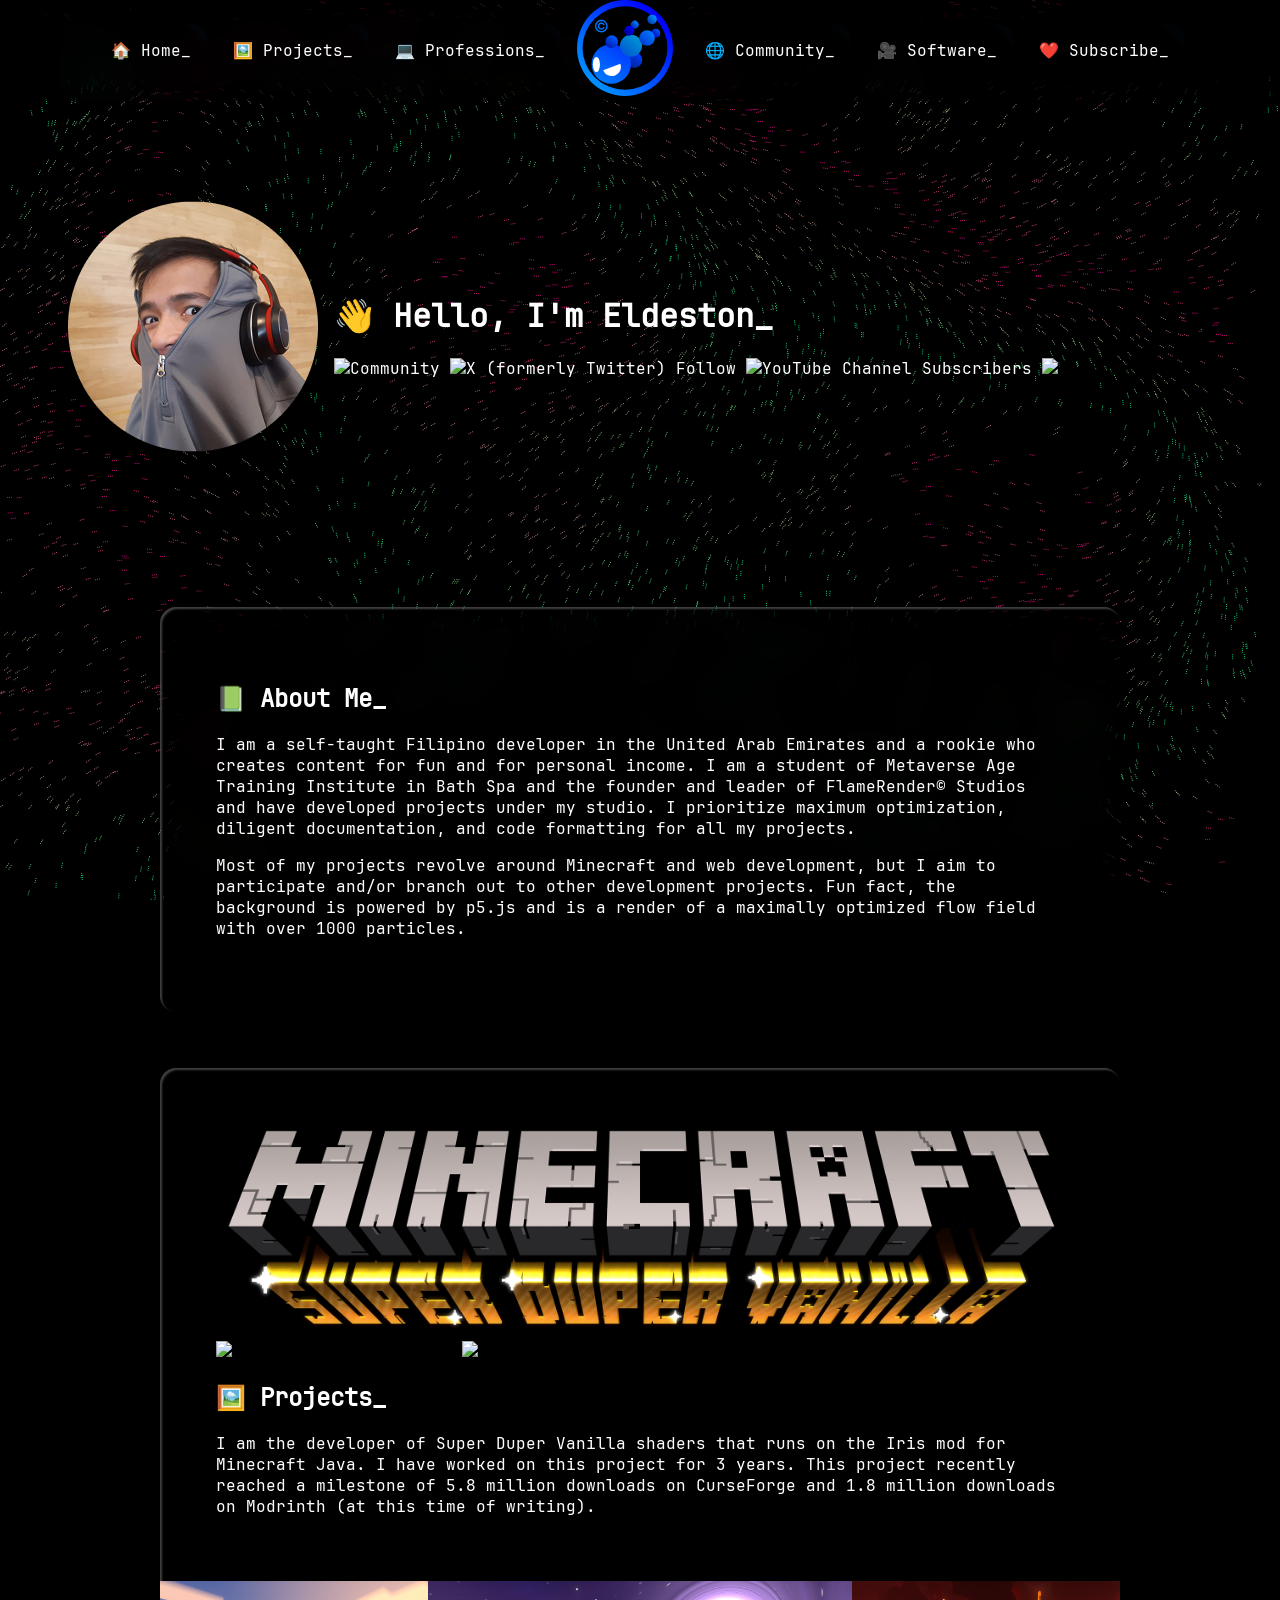
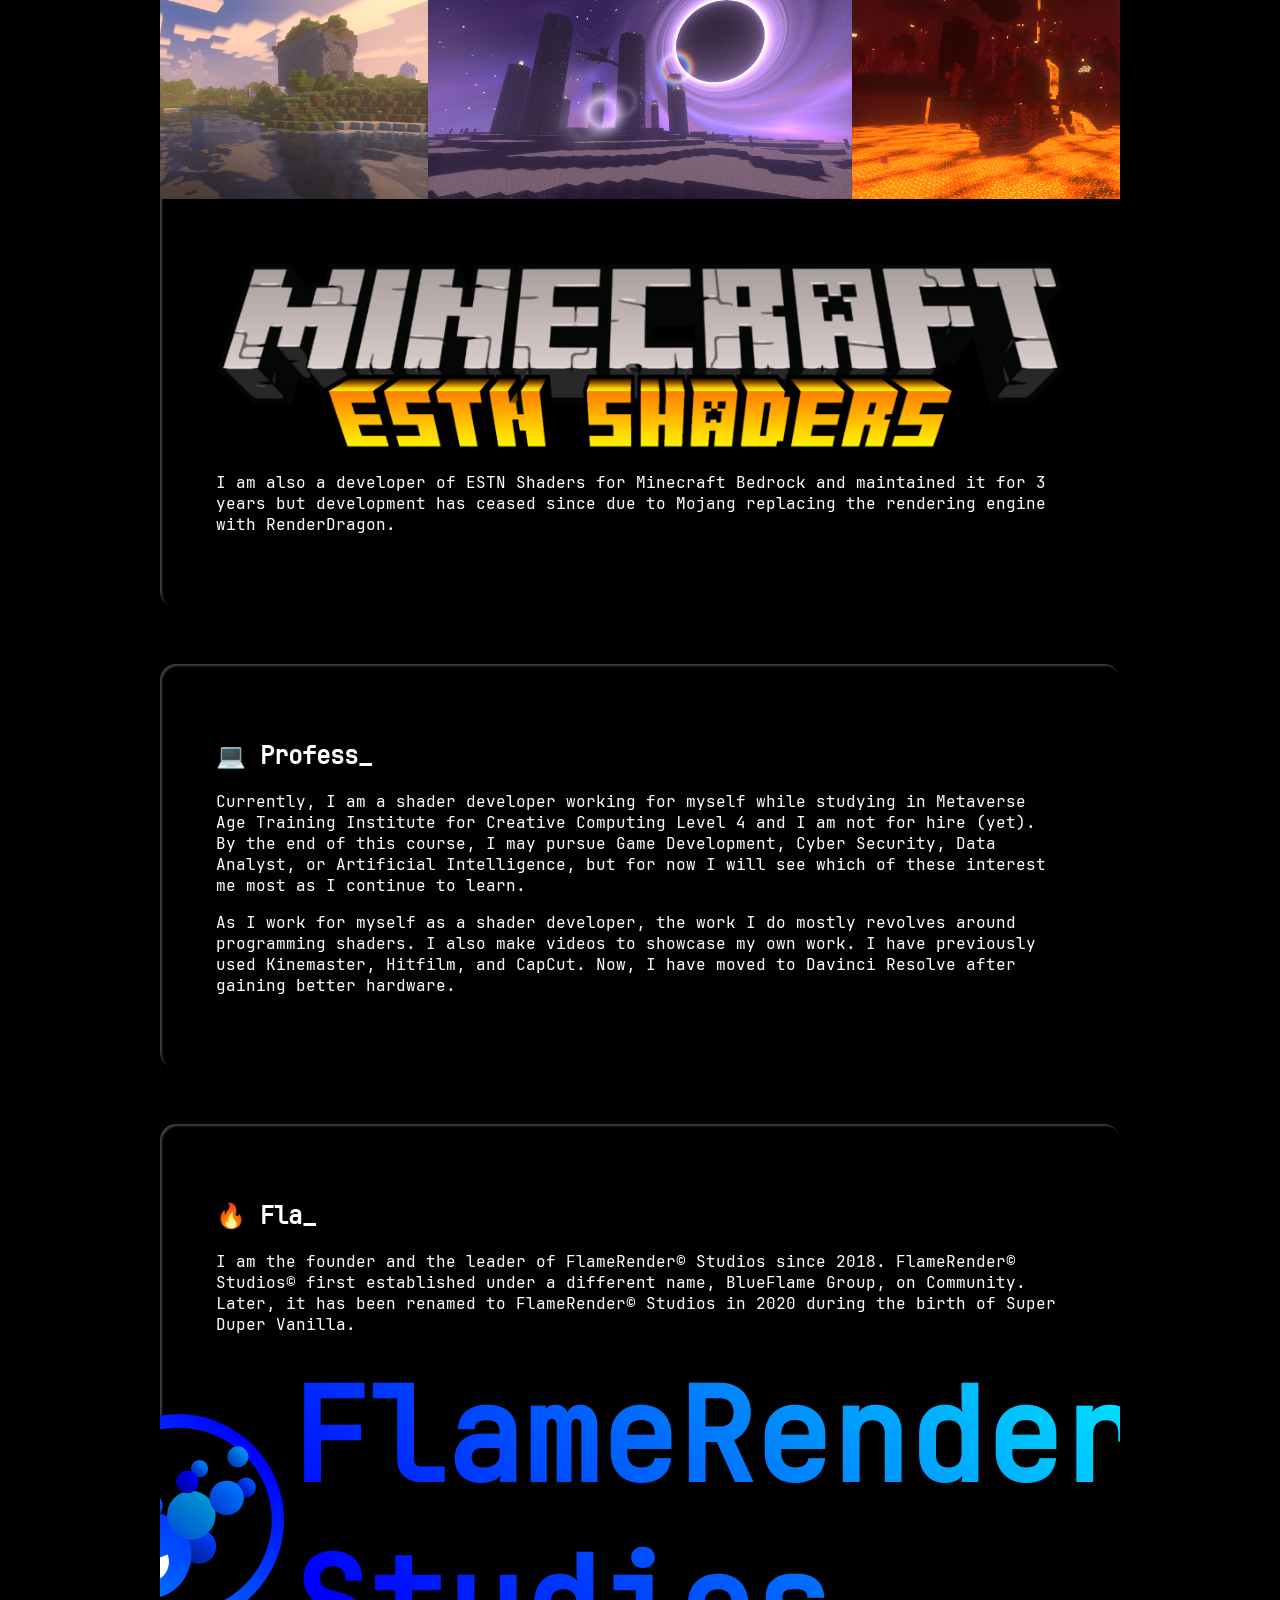
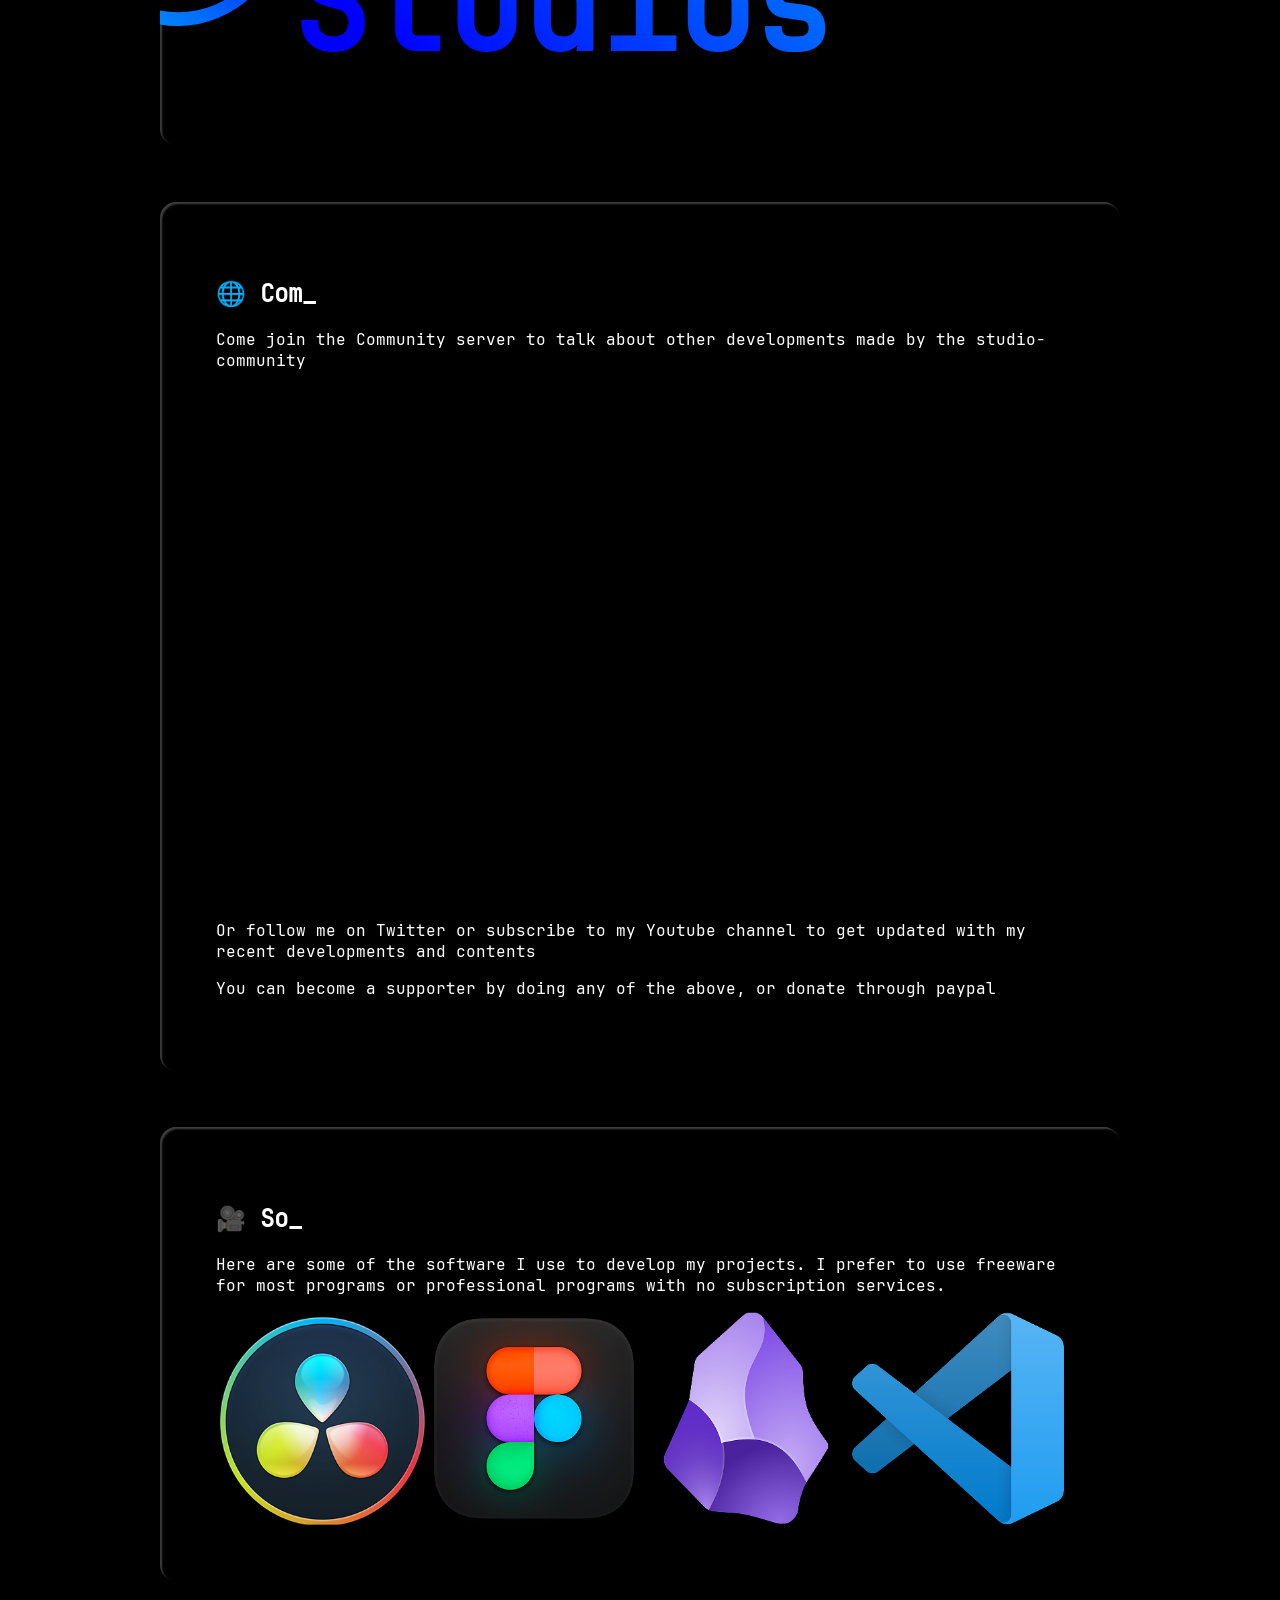
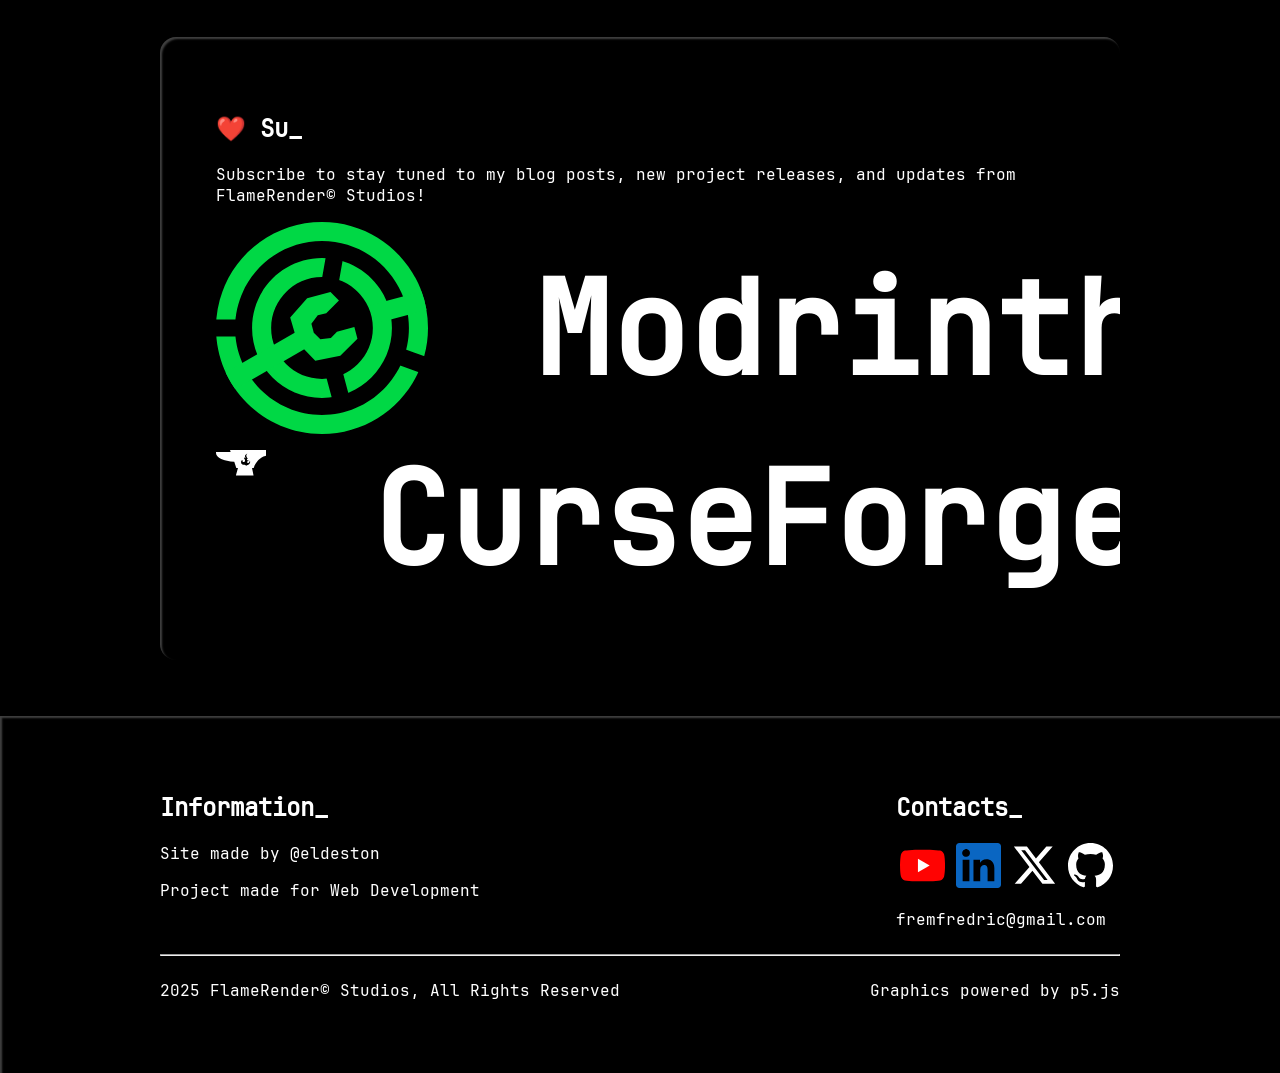
==== index.html @ 9e5cdc60 "Replaced some elements with proper semantic elements" ====
<!-- Beginning of document -->
<!-- Set document type -->
<!DOCTYPE html>

<html lang="en">
    <head>
        <meta charset="UTF-8">
        <meta name="viewport" content="width=device-width, initial-scale=1.0">

        <!-- Styles -->
        <link rel="stylesheet" href="assets/styles.css">
        <!-- Website tab icon -->
        <link rel="shortcut icon" href="assets/logo.svg" type="image/x-icon">

        <!-- Website tab name -->
        <title>Eldeston's Portfolio</title>
    </head>

    <body>
        <!-- iframe Background -->
        <iframe id="sketchP5" src="assets/javaScript/p5.js/sketch.html"></iframe>

        <!-- Navigation -->
        <nav class="glassEffect embossBottom">
            <div>
                <a class="gradientButton" href="/">🏠 Home<span class="cursorBlink">_</span></a>
                <a class="gradientButton" href="#projects">🖼️ Projects<span class="cursorBlink">_</span></a>
                <a class="gradientButton" href="#professions">💻 Professions<span class="cursorBlink">_</span></a>
            </div>

            <a href="#theStudio"><img class="logoMain" src="assets/logo.svg" alt="It's free real estate."></a>

            <div>
                <a class="gradientButton" href="#community">🌐 Community<span class="cursorBlink">_</span></a>
                <a class="gradientButton" href="#software">🎥 Software<span class="cursorBlink">_</span></a>
                <a class="gradientButton" href="#subscribe">❤️ Subscribe<span class="cursorBlink">_</span></a>
            </div>
        </nav>

        <!-- Main Header -->
        <header>
            <img id="me" src="assets/me.png" alt="It's free real estate.">
            <div>
                <h1 id="greetings"><span class="typing">👋 Hello, I'm Eldeston</span><span class="cursorBlink">_</span></h1>
                <a href="https://discord.gg/UE85W5ynCg"><img src="https://img.shields.io/discord/604061216779796492.svg?label=FlameRender%E2%84%A2%20Studios&amp;logo=discord&amp;logoColor=white&amp;logoWidth=16&amp;labelColor=7289DA&amp;style=for-the-badge" alt="Community"></a>
                <a href="https://twitter.com/eldeston"><img src="https://img.shields.io/twitter/follow/eldeston?style=for-the-badge&amp;logo=x&amp;color=%231DA1F2" alt="X (formerly Twitter) Follow"></a>
                <a href="https://www.youtube.com/channel/UCQCkkFh25ydxZwCqpBhJJlg"><img src="https://img.shields.io/youtube/channel/subscribers/UCQCkkFh25ydxZwCqpBhJJlg?color=FF0000&amp;logoWidth=16&amp;label=Eldeston&amp;logo=YouTube&amp;style=for-the-badge" alt="YouTube Channel Subscribers"></a>
                <img src="https://komarev.com/ghpvc/?username=Eldeston&amp;style=for-the-badge&amp;color=lightgrey" alt="Profile Viewcount">
            </div>
        </header>

        <!-- About Me -->
        <section class="glassEffect embossFull">
            <h1><span class="typing">📗 About Me</span><span class="cursorBlink">_</span></h1>
            <p>I am a self-taught Filipino developer in the United Arab Emirates and a rookie who creates content for fun and for personal income. I am a student of Metaverse Age Training Institute in Bath Spa and the founder and leader of FlameRender© Studios and have developed projects under my studio. I prioritize maximum optimization, diligent documentation, and code formatting for all my projects.</p>
            <p>Most of my projects revolve around Minecraft and web development, but I aim to participate and/or branch out to other development projects. Fun fact, the background is powered by p5.js and is a render of a maximally optimized flow field with over 1000 particles.</p>
        </section>

        <!-- Projects -->
        <section class="glassEffect embossFull" id="projects">
            <img src="assets/media/superDuperVanilla.png" alt="It's free real estate." width="100%">
            <img src="https://img.shields.io/curseforge/dt/534748?style=for-the-badge&logo=curseforge&logoColor=%23FFFFFF&label=CurseForge%20Downloads&color=%23FF9101" alt="It's free real estate.">
            <img src="https://img.shields.io/modrinth/dt/LMIZZNxZ?style=for-the-badge&logo=modrinth&logoColor=%23FFFFFF&label=Modrinth%20Downloads&color=%2300FF00" alt="It's free real estate.">

            <h1><span class="typing">🖼️ Projects</span><span class="cursorBlink">_</span></h1>

            <p>I am the developer of Super Duper Vanilla shaders that runs on the Iris mod for Minecraft Java. I have worked on this project for 3 years. This project recently reached a milestone of 5.8 million downloads on CurseForge and 1.8 million downloads on Modrinth (at this time of writing).</p>
            
            <div id="imgContainer">
                <img src="assets/media/images/nostalgia.png" alt="It's free real estate.">
                <img src="assets/media/images/theGrandFinale.png" alt="It's free real estate.">
                <img src="assets/media/images/warmth.png" alt="It's free real estate.">
                <img src="assets/media/images/nostalgia.png" alt="It's free real estate.">
                <img src="assets/media/images/theGrandFinale.png" alt="It's free real estate.">
                <img src="assets/media/images/warmth.png" alt="It's free real estate.">
                <img src="assets/media/images/nostalgia.png" alt="It's free real estate.">
                <img src="assets/media/images/theGrandFinale.png" alt="It's free real estate.">
                <img src="assets/media/images/warmth.png" alt="It's free real estate.">
            </div>

            <img src="assets/media/estn.png" alt="It's free real estate." width="100%">

            <p>I am also a developer of ESTN Shaders for Minecraft Bedrock and maintained it for 3 years but development has ceased since due to Mojang replacing the rendering engine with RenderDragon.</p>
        </section>

        <!-- Professions -->
        <section class="glassEffect embossFull" id="professions">
            <h1><span class="typing">💻 Professions</span><span class="cursorBlink">_</span></h1>
            <p>Currently, I am a shader developer working for myself while studying in Metaverse Age Training Institute for Creative Computing Level 4 and I am not for hire (yet). By the end of this course, I may pursue Game Development, Cyber Security, Data Analyst, or Artificial Intelligence, but for now I will see which of these interest me most as I continue to learn.</p>
            <p>As I work for myself as a shader developer, the work I do mostly revolves around programming shaders. I also make videos to showcase my own work. I have previously used Kinemaster, Hitfilm, and CapCut. Now, I have moved to Davinci Resolve after gaining better hardware.</p>
        </section>

        <!-- The Studio -->
        <section class="glassEffect embossFull" id="theStudio">
            <h1><span class="typing">🔥 FlameRender© Studios</span><span class="cursorBlink">_</span></h1>
            <p>I am the founder and the leader of FlameRender© Studios since 2018. FlameRender© Studios© first established under a different name, BlueFlame Group, on Community. Later, it has been renamed to FlameRender© Studios in 2020 during the birth of Super Duper Vanilla.</p>
        
            <div id="theStudioContent">
                <img src="assets/logo.svg" alt="It's free real estate.">
                <h1 class="largeText">FlameRender© Studios</h1>
            </div>
        </section>

        <!-- Community -->
        <section class="glassEffect embossFull" id="community">
            <h1><span class="typing">🌐 Community</span><span class="cursorBlink">_</span></h1>
            <p>Come join the Community server to talk about other developments made by the studio-community</p>

            <iframe src="https://discord.com/widget?id=604061216779796492&theme=dark" width="50%" height="512" allowtransparency="true" frameborder="0" sandbox="allow-popups allow-popups-to-escape-sandbox allow-same-origin allow-scripts"></iframe>
            
            <p>Or follow me on Twitter or subscribe to my Youtube channel to get updated with my recent developments and contents</p>
            
            <p>You can become a supporter by doing any of the above, or donate through paypal</p>
        </section>

        <!-- Software -->
        <section class="glassEffect embossFull" id="software">
            <h1><span class="typing">🎥 Software</span><span class="cursorBlink">_</span></h1>
            <p>Here are some of the software I use to develop my projects. I prefer to use freeware for most programs or professional programs with no subscription services.</p>
            <div class="contentRowEven">
                <img class="tools" src="assets/media/icons/DaVinci.png" alt="It's free real estate.">
                <img class="tools" src="assets/media/icons/Figma.png" alt="It's free real estate.">
                <img class="tools" src="assets/media/icons/Obsidian.png" alt="It's free real estate.">
                <img class="tools" src="assets/media/icons/VSCode.png" alt="It's free real estate.">
            </div>
        </section>

        <!-- Subcscribe -->
        <section class="glassEffect embossFull" id="subscribe">
            <h1><span class="typing">❤️ Subscribe</span><span class="cursorBlink">_</span></h1>
            <p>Subscribe to stay tuned to my blog posts, new project releases, and updates from FlameRender© Studios!</p>
            <div class="contentRow">
                <img class="tools" src="assets/media/icons/platform/Modrinth.svg" alt="It's free real estate.">
                <h1 class="largeText">Modrinth</h1>
            </div>
            <div class="contentRow">
                <img class="tools" src="assets/media/icons/platform/CurseForge.svg" alt="It's free real estate.">
                <h1 class="largeText">CurseForge</h1>
            </div>
        </section>

        <!-- Footer -->
        <footer class="glassEffect embossTop">
            <div class="contentRowEven">
                <div>
                    <h2>Information<span class="cursorBlink">_</span></h2>
                    <p>Site made by @eldeston</p>
                    
                    <p>Project made for Web Development</p>
                </div>
    
                <div>
                    <h2>Contacts<span class="cursorBlink">_</span></h2>
                    <div class="contentRowEven">
                        <a href="https://www.youtube.com/@eldeston" target="_blank"><img class="socials" src="assets/media/icons/socialMedia/YouTube.svg" alt="It's free real estate."></a>
                        <a href="https://www.linkedin.com/in/frem-patalinghug-407ba5353" target="_blank"><img class="socials" src="assets/media/icons/socialMedia/LinkedIn.svg" alt="It's free real estate."></a>
                        <a href="https://x.com/eldeston" target="_blank"><img class="socials" src="assets/media/icons/socialMedia/X Negative.svg" alt="It's free real estate."></a>
                        <a href="https://github.com/Eldeston" target="_blank"><img class="socials" src="assets/media/icons/socialMedia/Github Negative.svg" alt="It's free real estate."></a>
                    </div>
                    <p>fremfredric@gmail.com</p>
                </div>
            </div>

            <hr>

            <div class="contentRowEven">
                <p class="footerContent">2025 FlameRender© Studios, All Rights Reserved</p>
                <p class="footerContent">Graphics powered by p5.js</p>
            </div>
        </footer>

        <!-- Script -->
        <script src="assets/javaScript/typing.js"></script>
    </body>
</html>
---- assets/styles.css ----
/* ---------------------------------------------------------------- Miscs ---------------------------------------------------------------- */

@font-face{
    font-family: 'JetBrains';
    src: url(JetBrainsMono-Regular.ttf);
}

@keyframes alphaAnim{
    from{
        opacity: 0%;
    }

    to{
        opacity: 100%;
    }
}

@keyframes galleryLoop{
    from{
        translate: 0 0;
    }

    to{
        translate: -150% 0;
    }
}

/* ---------------------------------------------------------------- Elements ---------------------------------------------------------------- */

html{
    /* Ensures no add margin or padding is added */
    margin: 0;
    padding: 0;

    /* Smoothes the scroll behavior */
    scroll-behavior: smooth;
}

body{
    /* Ensures no add margin or padding is added */
    margin: 0;
    padding: 0;

    /* Use my favorite font (the superior font) JetBrains */
    font-family: 'JetBrains';

    /* Background set to black */
    background-color: black;
}

/* Text elements */

h1, h2, p, a{
    /* Sets text color to white */
    color: white;
}

a{
    /* Sets text decoration for anchors (links) to none */
    text-decoration: none;
}

/* Semantic elements */

nav{
    top: 0;

    width: 100%;

    z-index: 1;
    display: flex;
    position: sticky;
    align-items: center;
    justify-content: center;
}

header{
    height: 50vh;
    display: flex;

    align-items: center;
    justify-content: center;
}

section{
    margin: 6.25vh 12.5vw;
    padding: 6.25vh;

    overflow: hidden;
    border-radius: 16px;
}

footer{
    padding: 6.25vh 12.5vw;
}

/* ---------------------------------------------------------------- IDs ---------------------------------------------------------------- */

#sketchP5{
    top: 0;

    width: 100vw;
    height: 100vh;

    position: fixed;

    border: none;

    z-index: -1;
}

#greetings{
    width: 0;
    white-space: nowrap;
}

#imgContainer{
    margin: 64px 0;
    width: fit-content;

    display: flex;
    flex-direction: row;
    justify-content: center;

    animation: galleryLoop 15s linear infinite;
}

#imgContainer img{
    width: 50%;
}

#theStudioContent{
    display: flex;
    justify-content: center;
    flex-direction: row;
}

#theStudioContent img{
    margin: 0 1%;
    width: 25%;
}

#theStudioContent h1{
    margin: 0;
    background: linear-gradient(45deg, rgba(0, 0, 255, 1) 11%, rgba(0, 255, 255, 1) 100%);
    background-clip: text;

    color: transparent;
}

#me{
    margin: 0 16px;
}

/* ---------------------------------------------------------------- Classes ---------------------------------------------------------------- */

/* Common */

.glassEffect{
    backdrop-filter: blur(16px);

    background-color: rgb(0, 0, 0, 0.03125);
}

.embossTop{
    box-shadow: 2px 2px 2px rgb(255, 255, 255, 0.25) inset;
}

.embossBottom{
    box-shadow: -2px -2px 2px rgb(0, 0, 0, 0.25) inset;
}

.embossFull{
    box-shadow: 2px 2px 2px rgb(255, 255, 255, 0.25) inset, -2px -2px 2px rgb(0, 0, 0, 0.25) inset;
}

.gradientButton{
    padding: 16px 16px;

    text-decoration: none;

    border-radius: 16px;

    background: linear-gradient(45deg, rgba(0, 128, 255, 0) 0%, rgba(0, 128, 255, 0) 50%, rgba(0, 128, 255, 0.125) 67%, rgba(0, 128, 255, 0.25) 82%, rgba(0, 128, 255, 1) 100%);
    background-size: 200%;
    background-position: 0%;

    transition: 0.5s;
}

.gradientButton:hover{
    margin: 0 2vw;

    background-position: 100%;
}

.cursorBlink{
    animation: alphaAnim 1s infinite;
}

/* Layout */

.contentRow{
    display: flex;
    flex-direction: row;
}

.contentRowEven{
    display: flex;
    justify-content: space-between;
}

.largeText{
    margin: auto 12.5%;

    font-size: 8rem;
}

.socials{
    margin: 0 4px;

    width: 80%;
}

.tools{
    width: 25%;
    height: 25%;
}

/* Logo */
.logoMain{
    margin: 0 16px;
    
    width: 96px;

    transition: 1s;
}

.logoMain:hover{
    width: 128px;
}
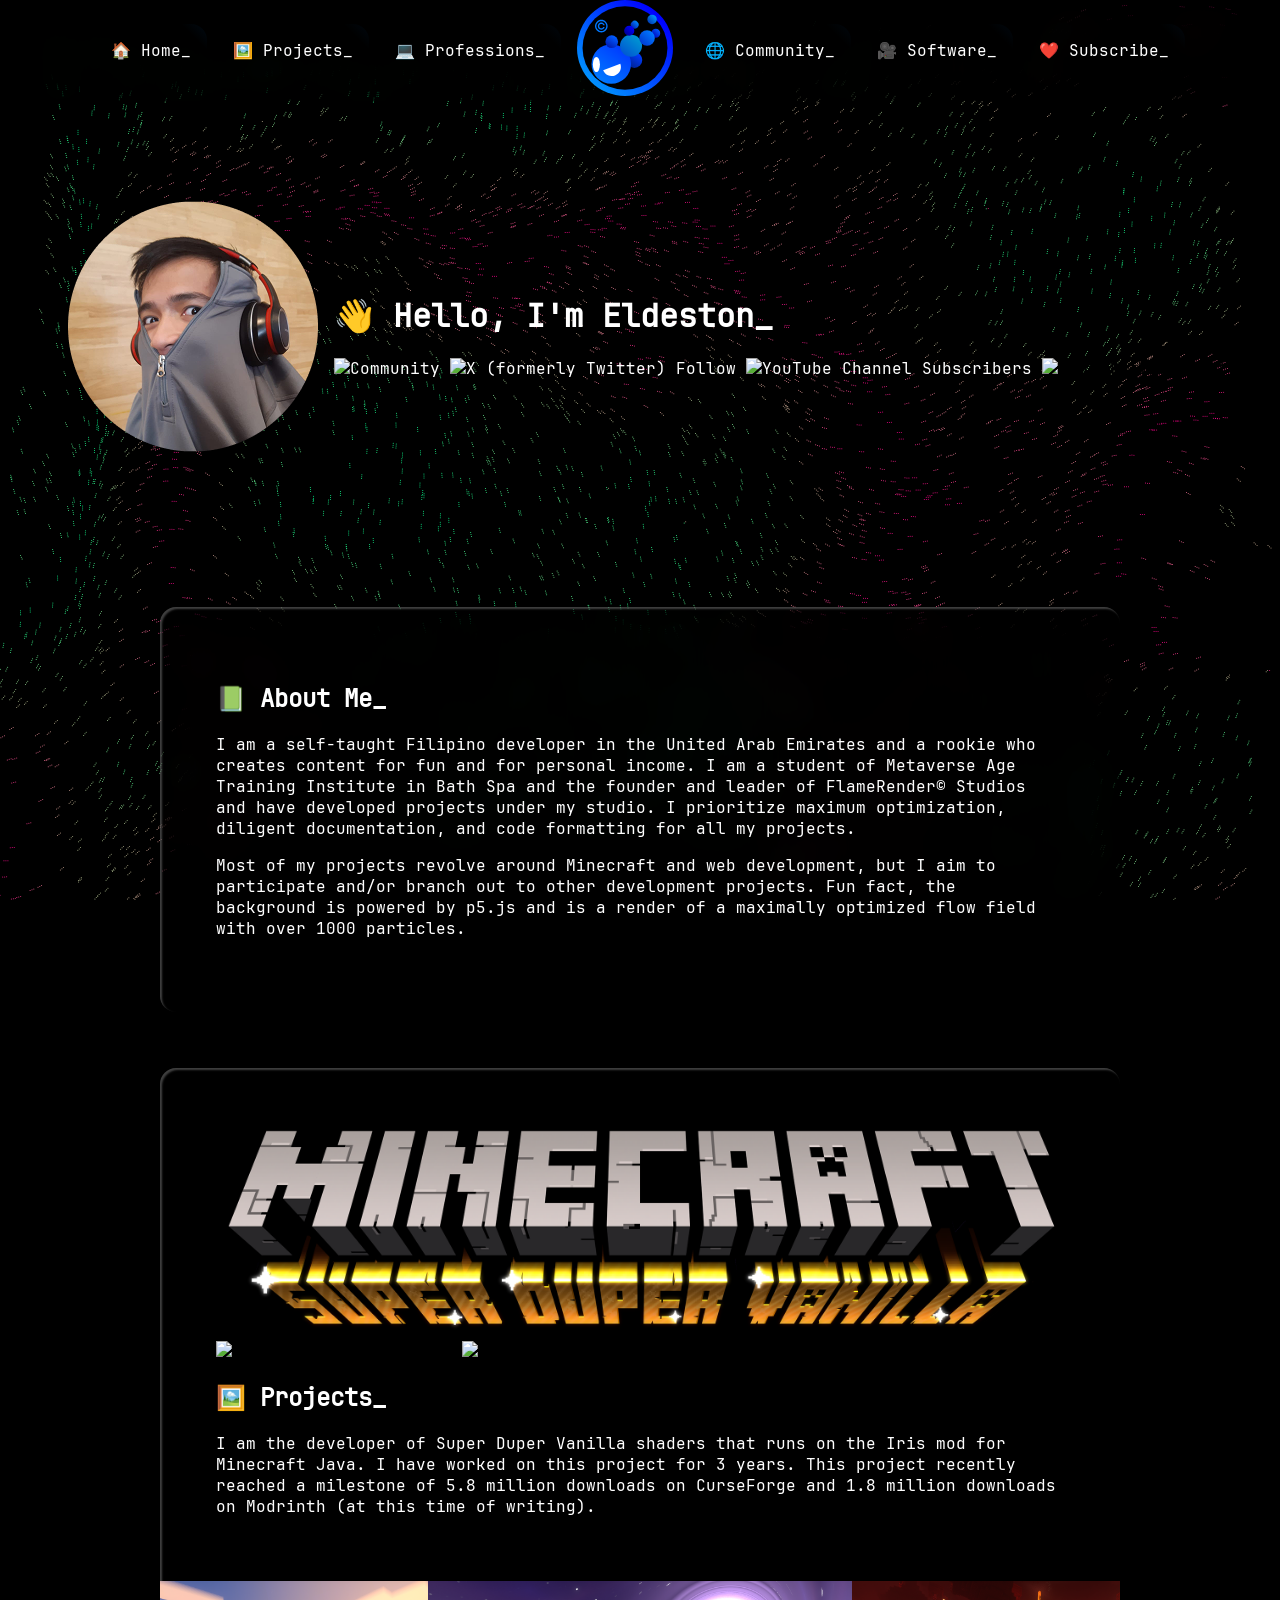
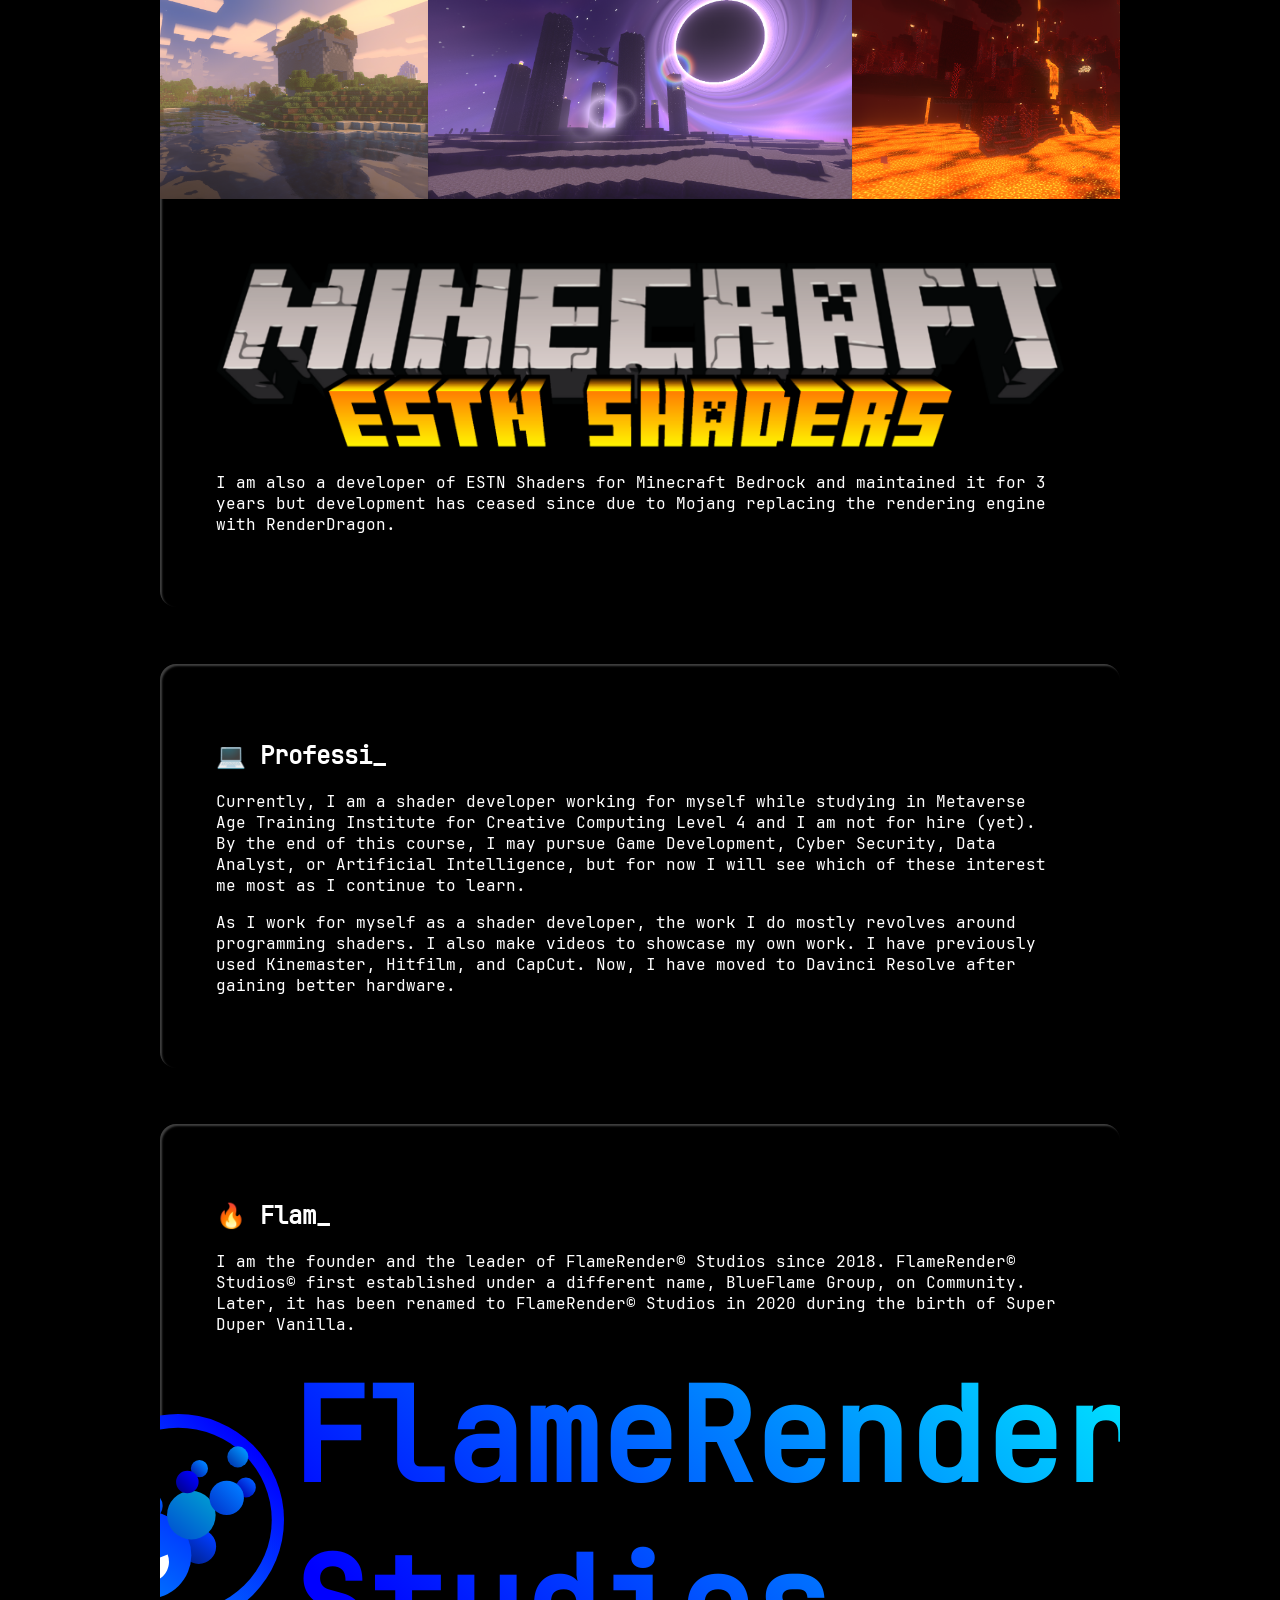
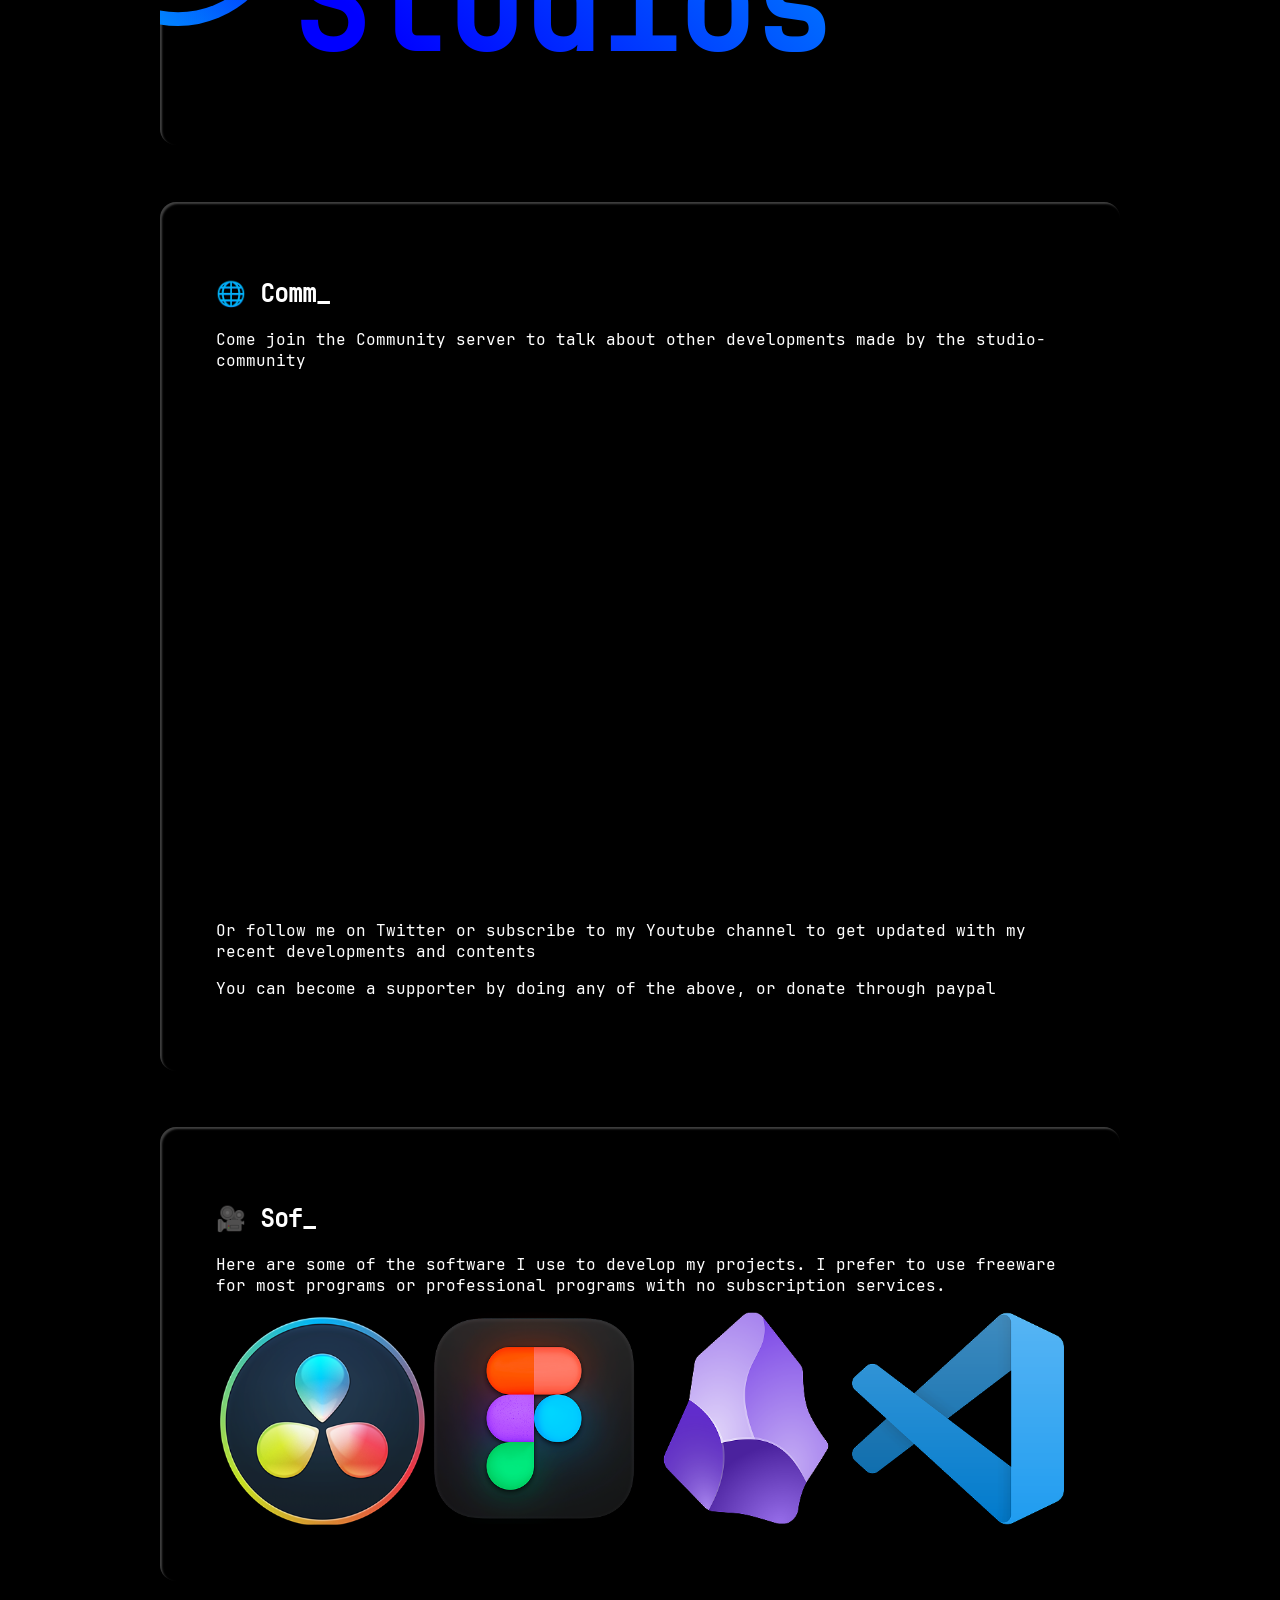
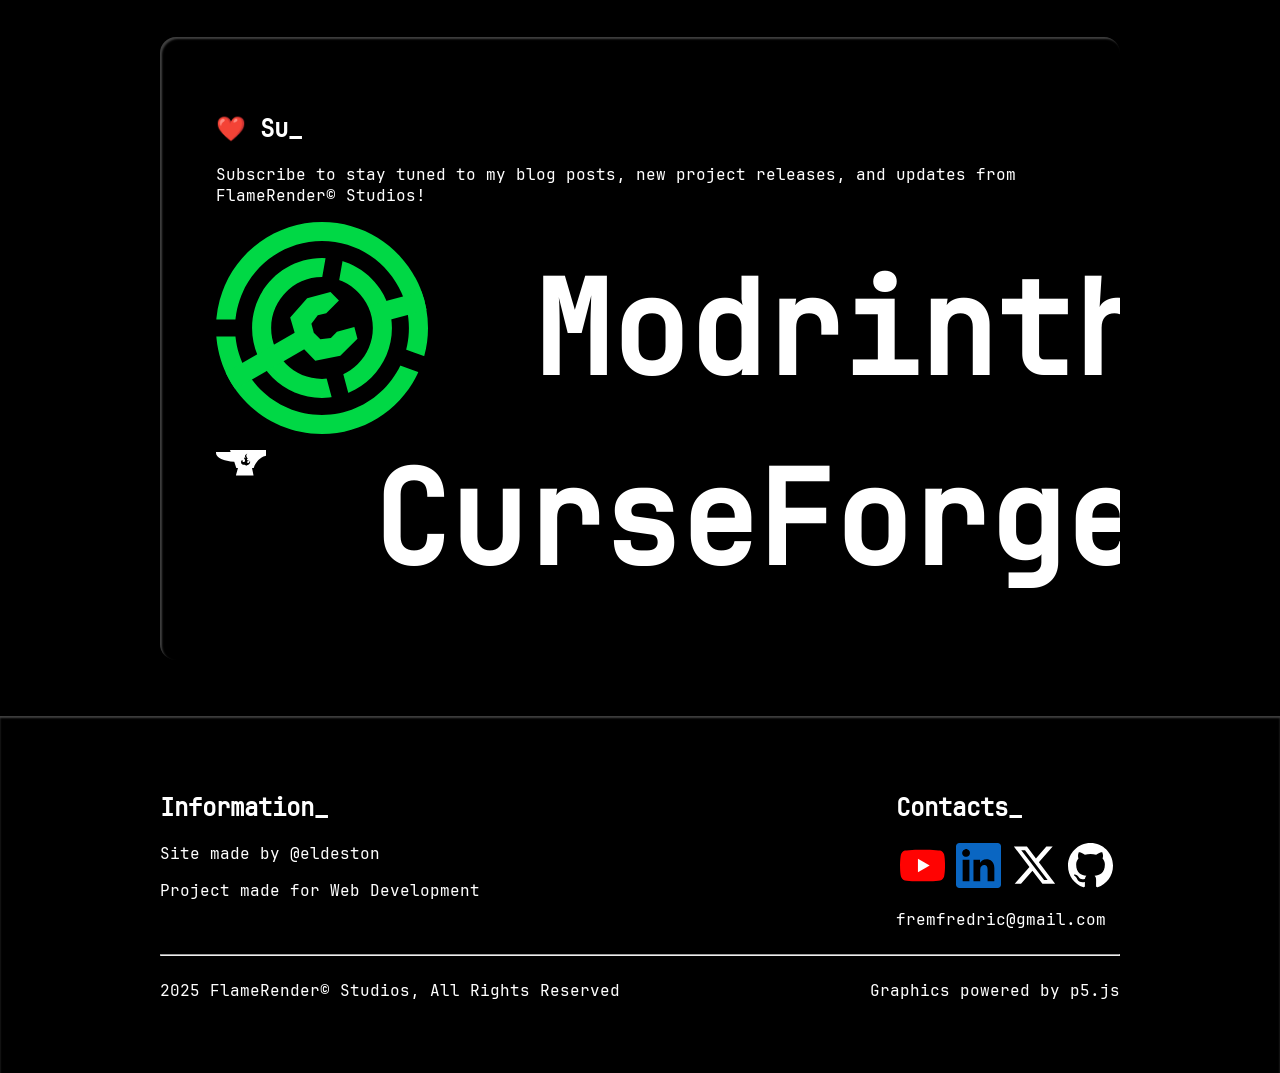
==== commit 61551b51: "Updated styles" ====
--- a/index.html
+++ b/index.html
@@ -21,7 +21,7 @@
         <iframe id="sketchP5" src="assets/javaScript/p5.js/sketch.html"></iframe>
 
         <!-- Navigation -->
-        <nav class="glassEffect embossBottom">
+        <nav class="glassEffect">
             <div>
                 <a class="gradientButton" href="/">🏠 Home<span class="cursorBlink">_</span></a>
                 <a class="gradientButton" href="#projects">🖼️ Projects<span class="cursorBlink">_</span></a>
@@ -50,14 +50,14 @@
         </header>
 
         <!-- About Me -->
-        <section class="glassEffect embossFull">
+        <section class="glassEffect">
             <h1><span class="typing">📗 About Me</span><span class="cursorBlink">_</span></h1>
             <p>I am a self-taught Filipino developer in the United Arab Emirates and a rookie who creates content for fun and for personal income. I am a student of Metaverse Age Training Institute in Bath Spa and the founder and leader of FlameRender© Studios and have developed projects under my studio. I prioritize maximum optimization, diligent documentation, and code formatting for all my projects.</p>
             <p>Most of my projects revolve around Minecraft and web development, but I aim to participate and/or branch out to other development projects. Fun fact, the background is powered by p5.js and is a render of a maximally optimized flow field with over 1000 particles.</p>
         </section>
 
         <!-- Projects -->
-        <section class="glassEffect embossFull" id="projects">
+        <section class="glassEffect" id="projects">
             <img src="assets/media/superDuperVanilla.png" alt="It's free real estate." width="100%">
             <img src="https://img.shields.io/curseforge/dt/534748?style=for-the-badge&logo=curseforge&logoColor=%23FFFFFF&label=CurseForge%20Downloads&color=%23FF9101" alt="It's free real estate.">
             <img src="https://img.shields.io/modrinth/dt/LMIZZNxZ?style=for-the-badge&logo=modrinth&logoColor=%23FFFFFF&label=Modrinth%20Downloads&color=%2300FF00" alt="It's free real estate.">
@@ -84,14 +84,14 @@
         </section>
 
         <!-- Professions -->
-        <section class="glassEffect embossFull" id="professions">
+        <section class="glassEffect" id="professions">
             <h1><span class="typing">💻 Professions</span><span class="cursorBlink">_</span></h1>
             <p>Currently, I am a shader developer working for myself while studying in Metaverse Age Training Institute for Creative Computing Level 4 and I am not for hire (yet). By the end of this course, I may pursue Game Development, Cyber Security, Data Analyst, or Artificial Intelligence, but for now I will see which of these interest me most as I continue to learn.</p>
             <p>As I work for myself as a shader developer, the work I do mostly revolves around programming shaders. I also make videos to showcase my own work. I have previously used Kinemaster, Hitfilm, and CapCut. Now, I have moved to Davinci Resolve after gaining better hardware.</p>
         </section>
 
         <!-- The Studio -->
-        <section class="glassEffect embossFull" id="theStudio">
+        <section class="glassEffect" id="theStudio">
             <h1><span class="typing">🔥 FlameRender© Studios</span><span class="cursorBlink">_</span></h1>
             <p>I am the founder and the leader of FlameRender© Studios since 2018. FlameRender© Studios© first established under a different name, BlueFlame Group, on Community. Later, it has been renamed to FlameRender© Studios in 2020 during the birth of Super Duper Vanilla.</p>
         
@@ -102,7 +102,7 @@
         </section>
 
         <!-- Community -->
-        <section class="glassEffect embossFull" id="community">
+        <section class="glassEffect" id="community">
             <h1><span class="typing">🌐 Community</span><span class="cursorBlink">_</span></h1>
             <p>Come join the Community server to talk about other developments made by the studio-community</p>
 
@@ -114,7 +114,7 @@
         </section>
 
         <!-- Software -->
-        <section class="glassEffect embossFull" id="software">
+        <section class="glassEffect" id="software">
             <h1><span class="typing">🎥 Software</span><span class="cursorBlink">_</span></h1>
             <p>Here are some of the software I use to develop my projects. I prefer to use freeware for most programs or professional programs with no subscription services.</p>
             <div class="contentRowEven">
@@ -126,7 +126,7 @@
         </section>
 
         <!-- Subcscribe -->
-        <section class="glassEffect embossFull" id="subscribe">
+        <section class="glassEffect" id="subscribe">
             <h1><span class="typing">❤️ Subscribe</span><span class="cursorBlink">_</span></h1>
             <p>Subscribe to stay tuned to my blog posts, new project releases, and updates from FlameRender© Studios!</p>
             <div class="contentRow">
@@ -140,7 +140,7 @@
         </section>
 
         <!-- Footer -->
-        <footer class="glassEffect embossTop">
+        <footer class="glassEffect">
             <div class="contentRowEven">
                 <div>
                     <h2>Information<span class="cursorBlink">_</span></h2>
--- a/assets/styles.css
+++ b/assets/styles.css
@@ -72,6 +72,8 @@
     position: sticky;
     align-items: center;
     justify-content: center;
+
+    box-shadow: 0 -2px 2px rgb(0, 0, 0, 0.25) inset;
 }
 
 header{
@@ -88,10 +90,14 @@
 
     overflow: hidden;
     border-radius: 16px;
+
+    box-shadow: 2px 2px 2px rgb(255, 255, 255, 0.25) inset, -2px -2px 2px rgb(0, 0, 0, 0.25) inset;
 }
 
 footer{
     padding: 6.25vh 12.5vw;
+
+    box-shadow: 0 2px 2px rgb(255, 255, 255, 0.25) inset;
 }
 
 /* ---------------------------------------------------------------- IDs ---------------------------------------------------------------- */
@@ -154,24 +160,10 @@
 
 /* ---------------------------------------------------------------- Classes ---------------------------------------------------------------- */
 
-/* Common */
-
 .glassEffect{
     backdrop-filter: blur(16px);
 
     background-color: rgb(0, 0, 0, 0.03125);
-}
-
-.embossTop{
-    box-shadow: 2px 2px 2px rgb(255, 255, 255, 0.25) inset;
-}
-
-.embossBottom{
-    box-shadow: -2px -2px 2px rgb(0, 0, 0, 0.25) inset;
-}
-
-.embossFull{
-    box-shadow: 2px 2px 2px rgb(255, 255, 255, 0.25) inset, -2px -2px 2px rgb(0, 0, 0, 0.25) inset;
 }
 
 .gradientButton{
@@ -197,8 +189,6 @@
 .cursorBlink{
     animation: alphaAnim 1s infinite;
 }
-
-/* Layout */
 
 .contentRow{
     display: flex;
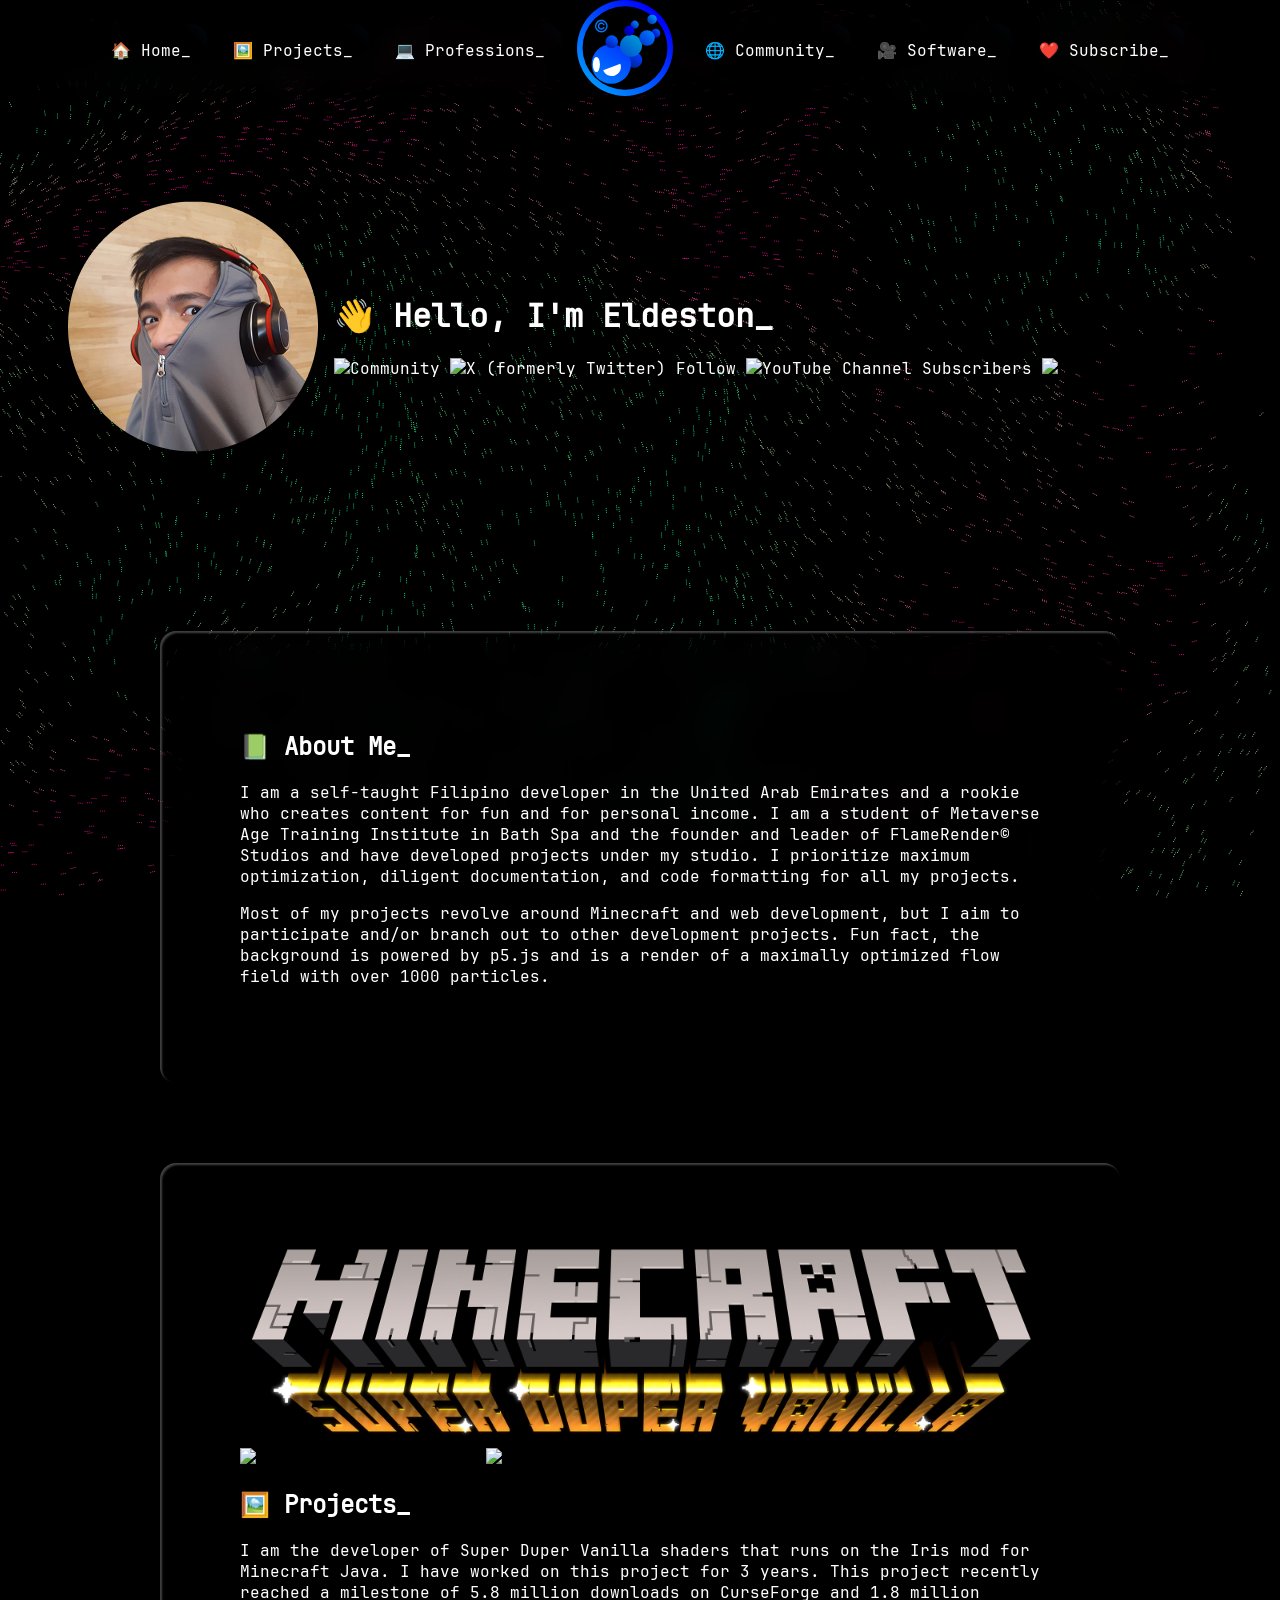
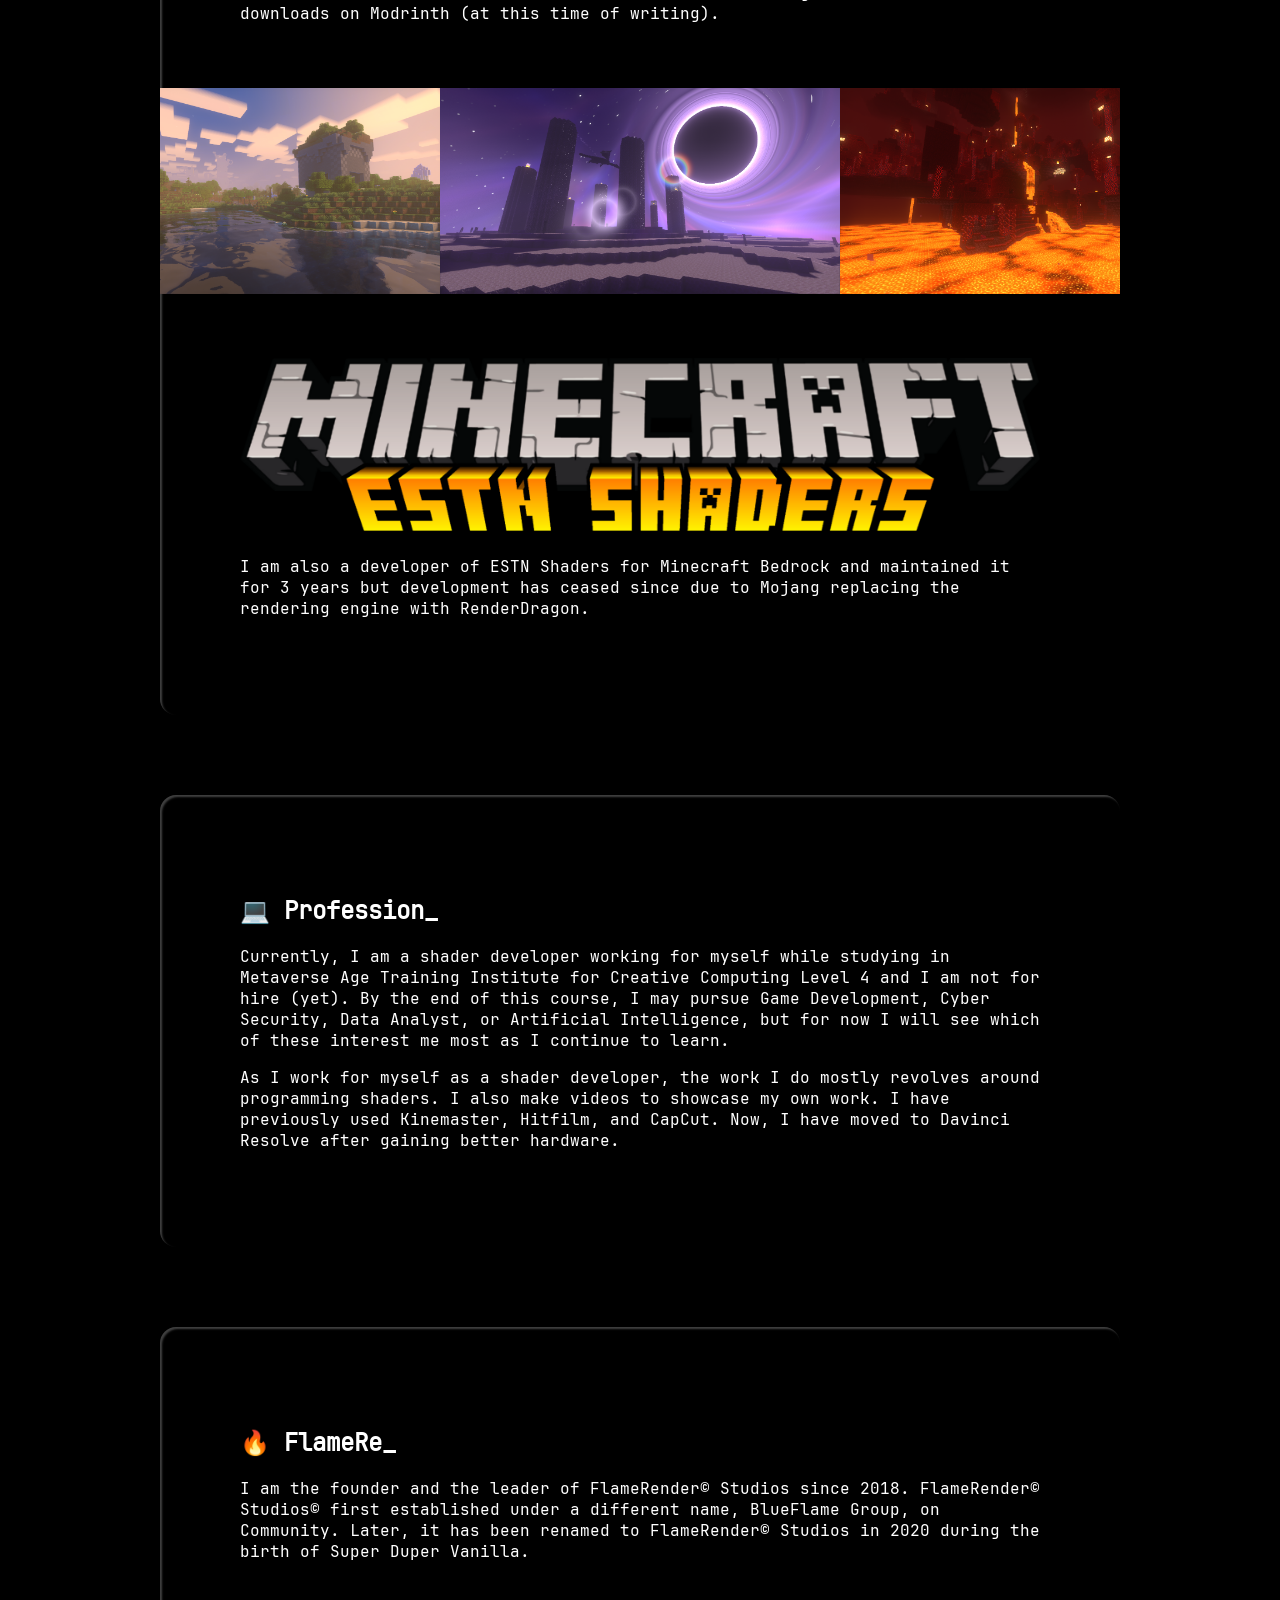
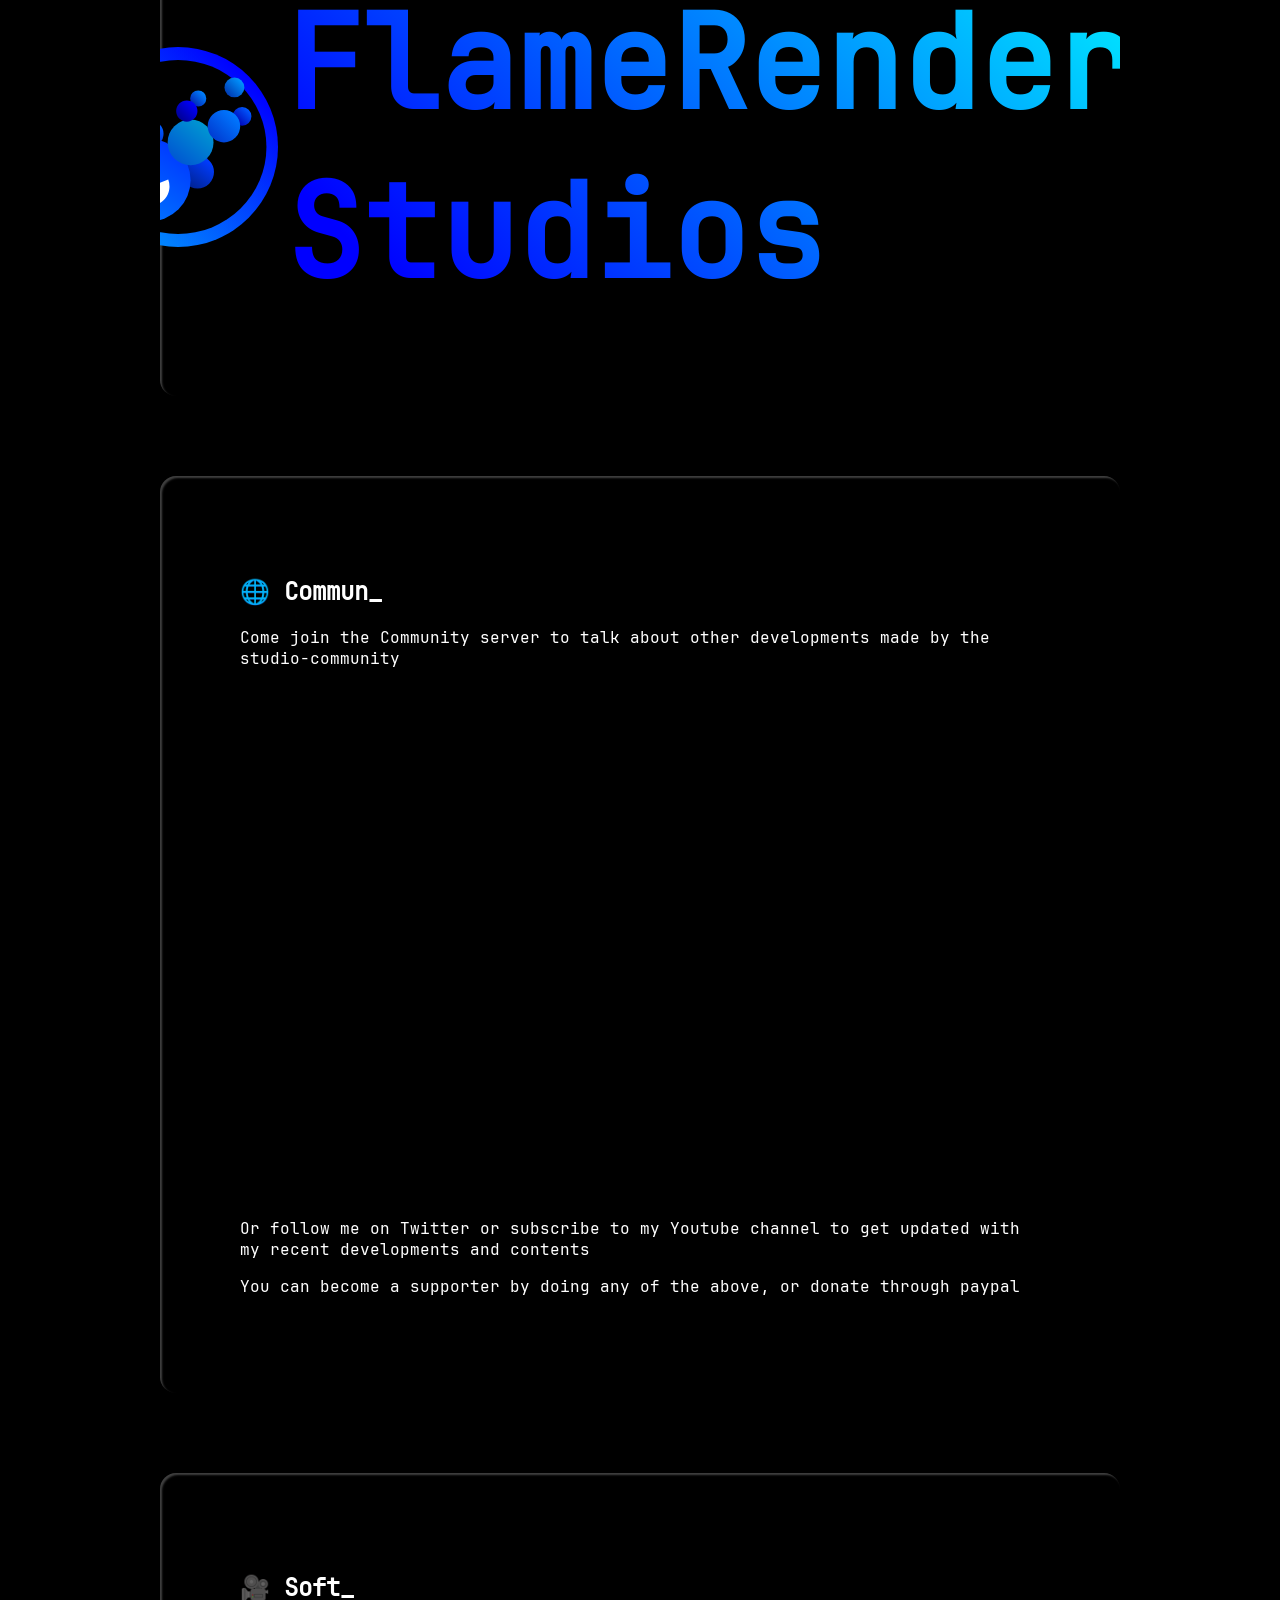
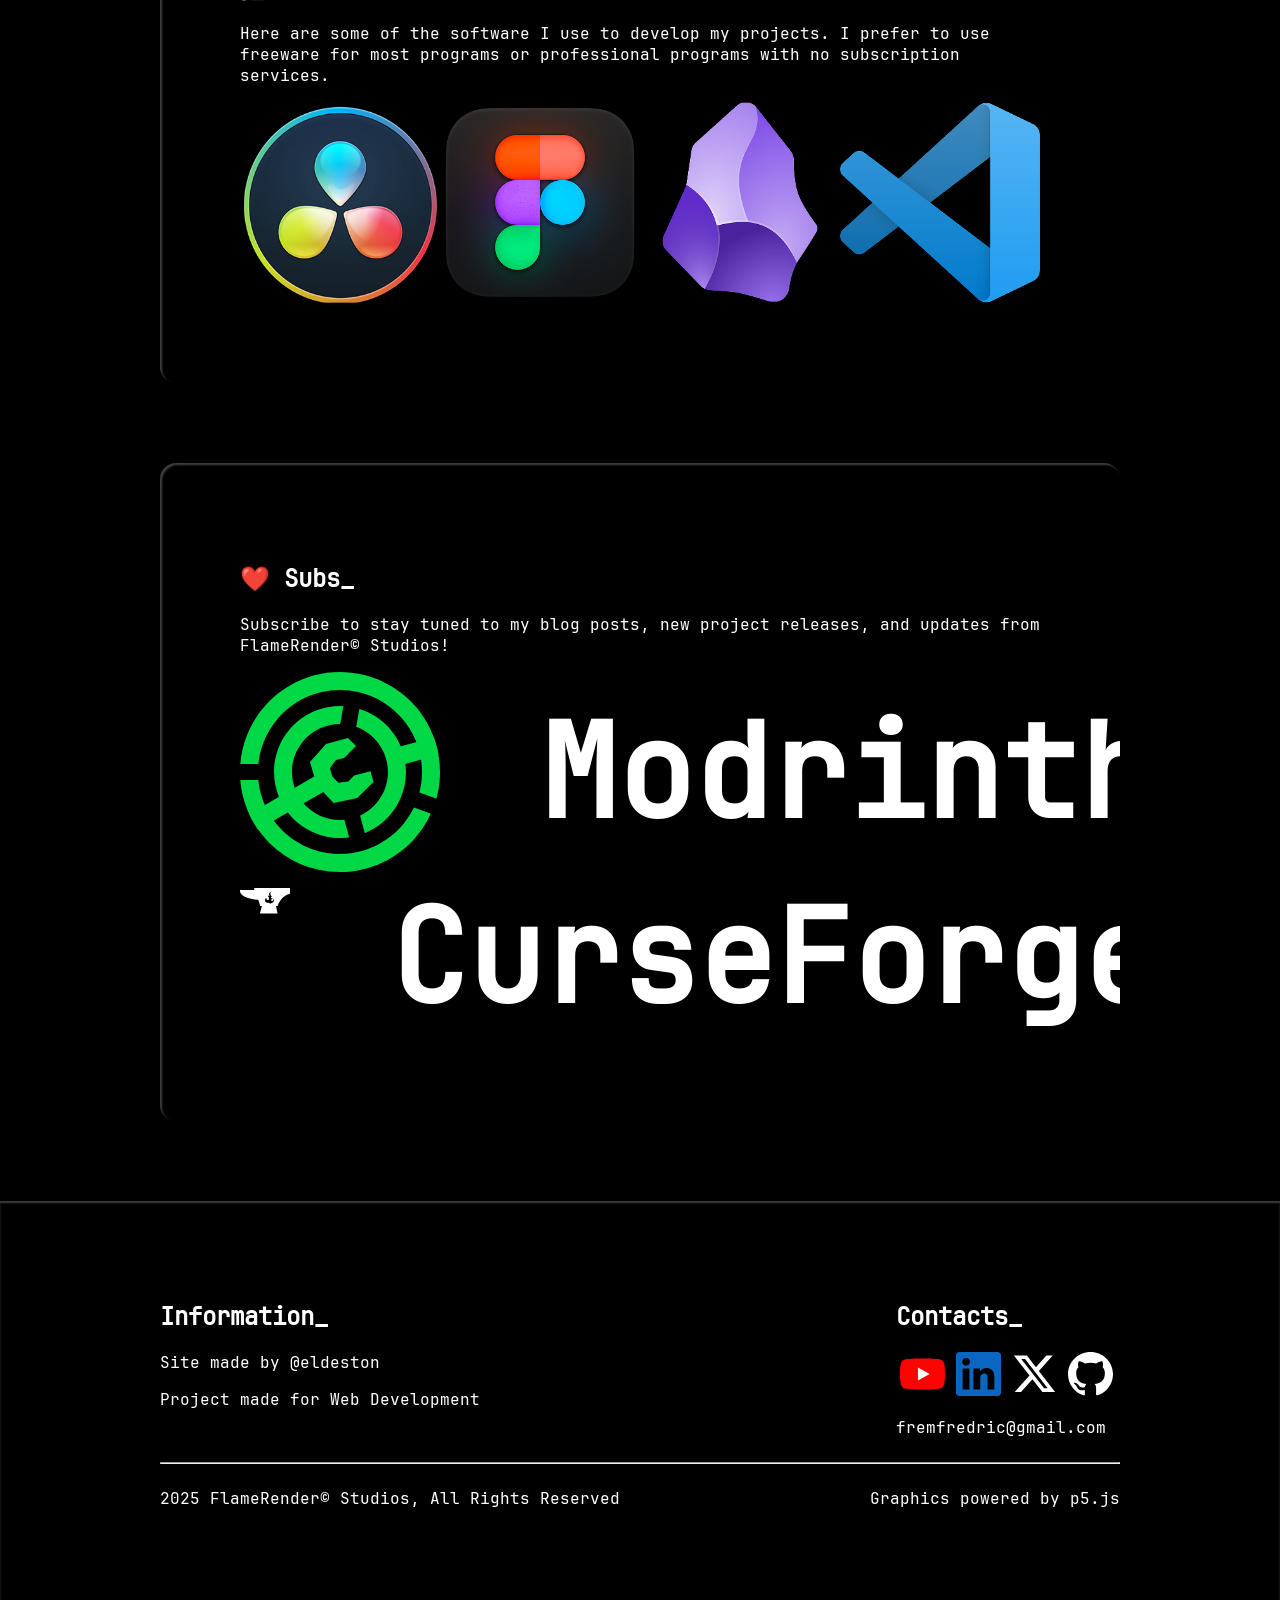
==== commit 910c56a4: "Attempt 3 at a responsive layout" ====
--- a/index.html
+++ b/index.html
@@ -41,7 +41,7 @@
         <header>
             <img id="me" src="assets/me.png" alt="It's free real estate.">
             <div>
-                <h1 id="greetings"><span class="typing">👋 Hello, I'm Eldeston</span><span class="cursorBlink">_</span></h1>
+                <h1><span class="typing">👋 Hello, I'm Eldeston</span><span class="cursorBlink">_</span></h1>
                 <a href="https://discord.gg/UE85W5ynCg"><img src="https://img.shields.io/discord/604061216779796492.svg?label=FlameRender%E2%84%A2%20Studios&amp;logo=discord&amp;logoColor=white&amp;logoWidth=16&amp;labelColor=7289DA&amp;style=for-the-badge" alt="Community"></a>
                 <a href="https://twitter.com/eldeston"><img src="https://img.shields.io/twitter/follow/eldeston?style=for-the-badge&amp;logo=x&amp;color=%231DA1F2" alt="X (formerly Twitter) Follow"></a>
                 <a href="https://www.youtube.com/channel/UCQCkkFh25ydxZwCqpBhJJlg"><img src="https://img.shields.io/youtube/channel/subscribers/UCQCkkFh25ydxZwCqpBhJJlg?color=FF0000&amp;logoWidth=16&amp;label=Eldeston&amp;logo=YouTube&amp;style=for-the-badge" alt="YouTube Channel Subscribers"></a>
--- a/assets/styles.css
+++ b/assets/styles.css
@@ -63,67 +63,78 @@
 /* Semantic elements */
 
 nav{
+    /* For some reason, a lof of the elemonts have top set for them */
     top: 0;
-
+    /* Makes sure the nave bar stretches from left to right */
     width: 100%;
 
+    /* Keeps navbar in front of all the elements since it's sticky */
     z-index: 1;
-    display: flex;
+    /* Makes navbar sticky for navigation purposes */
     position: sticky;
+
+    /* Changes display to flex for more control on the layout */
+    display: flex;
     align-items: center;
     justify-content: center;
 
+    /* Bottom emboss shadow effect */
     box-shadow: 0 -2px 2px rgb(0, 0, 0, 0.25) inset;
 }
 
 header{
+    /* Instead of giving margin or padding, increase the flex box height relative to the screen's height */
     height: 50vh;
-    display: flex;
-
+
+    /* Changes display to flex for more control on the layout */
+    display: flex;
     align-items: center;
     justify-content: center;
 }
 
 section{
-    margin: 6.25vh 12.5vw;
-    padding: 6.25vh;
-
+    margin: 6.25% 12.5%;
+    padding: 6.25%;
+
+    /* Keeps content inside the section */
     overflow: hidden;
     border-radius: 16px;
 
+    /* Full emboss effect */
     box-shadow: 2px 2px 2px rgb(255, 255, 255, 0.25) inset, -2px -2px 2px rgb(0, 0, 0, 0.25) inset;
 }
 
 footer{
-    padding: 6.25vh 12.5vw;
-
+    padding: 6.25% 12.5%;
+
+    /* Top emboss highlight effect */
     box-shadow: 0 2px 2px rgb(255, 255, 255, 0.25) inset;
 }
 
 /* ---------------------------------------------------------------- IDs ---------------------------------------------------------------- */
 
 #sketchP5{
+    /* For some reason, a lof of the elemonts have top set for them */
     top: 0;
-
+    /* Ensures the full screen is utilized by p5.js */
     width: 100vw;
     height: 100vh;
 
+    /* Keeps background behind all the elements since it's sticky */
+    z-index: -1;
+    /* Keep background sticky */
     position: fixed;
 
+    /* Remove the default border used by iframe */
     border: none;
-
-    z-index: -1;
-}
-
-#greetings{
-    width: 0;
-    white-space: nowrap;
-}
-
+}
+
+/* For the animated carousel */
 #imgContainer{
     margin: 64px 0;
     width: fit-content;
 
+    /* Changes display to flex for more control on the layout */
     display: flex;
     flex-direction: row;
     justify-content: center;
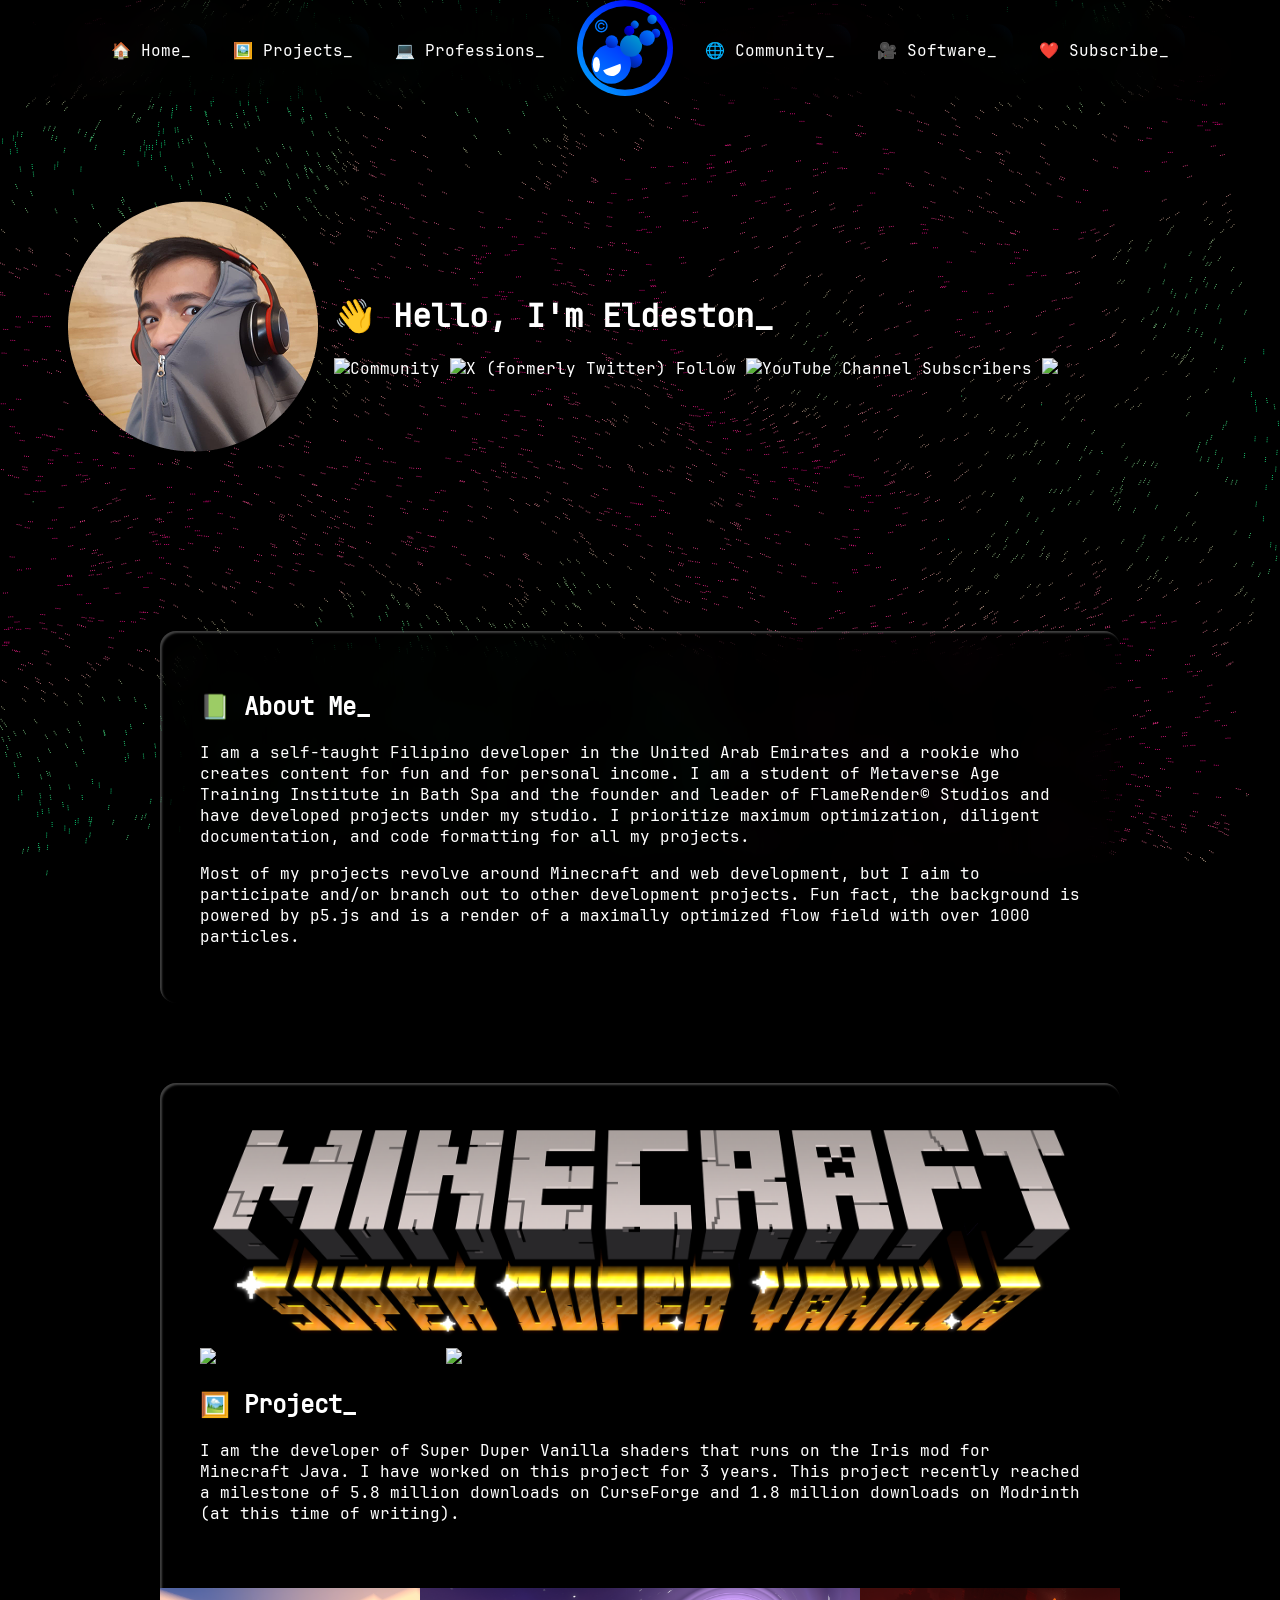
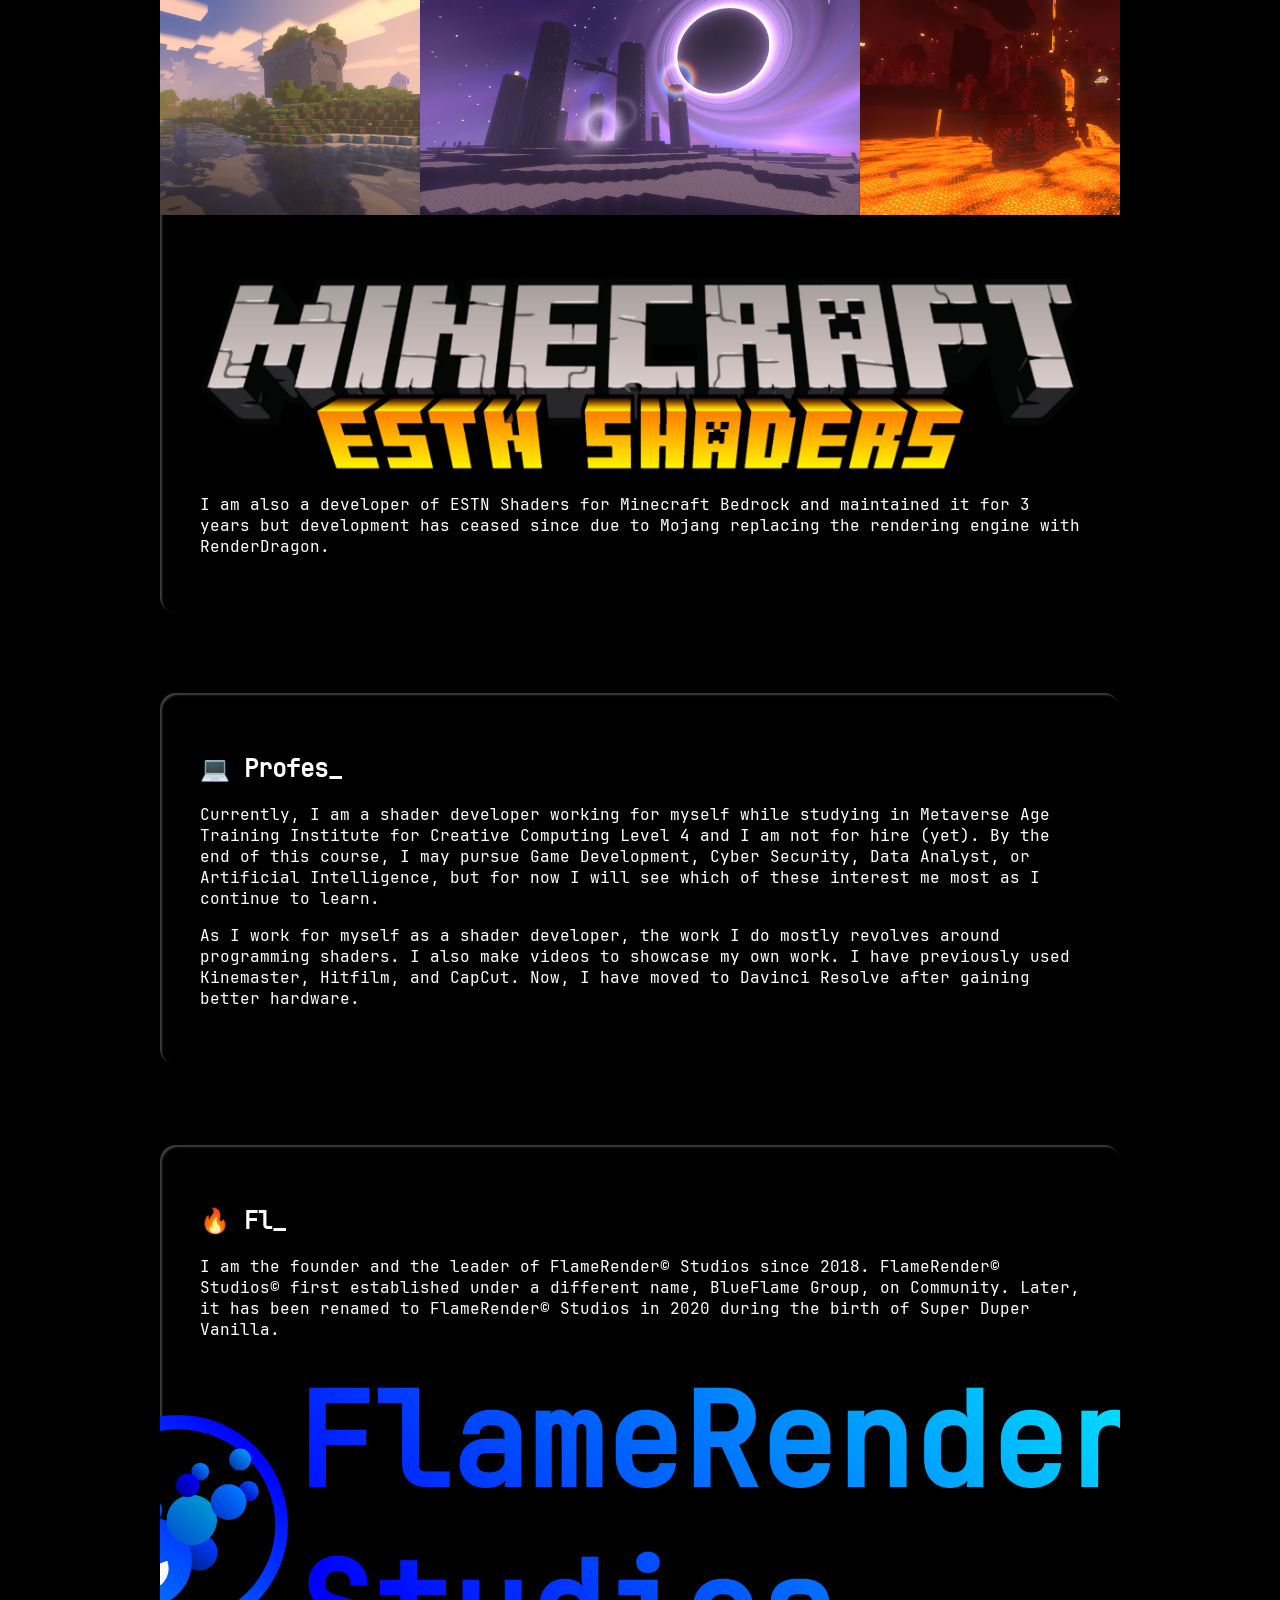
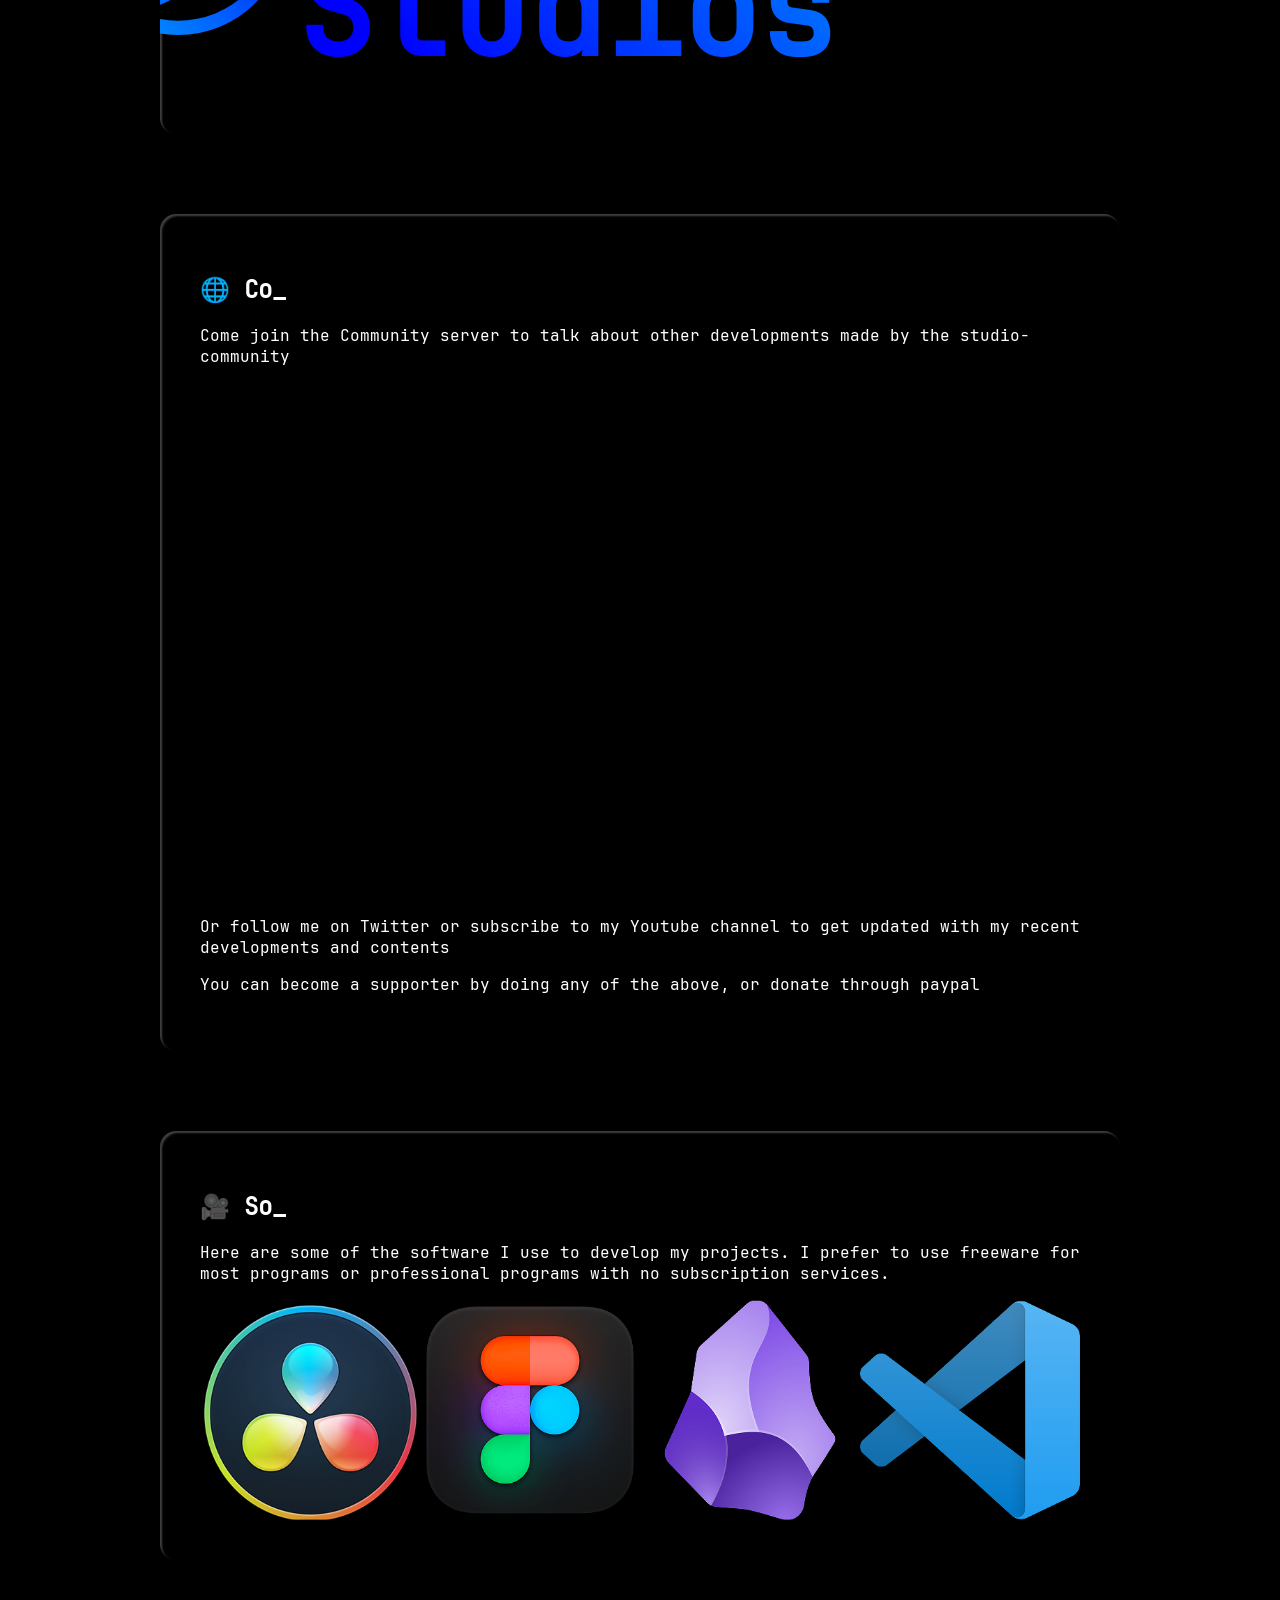
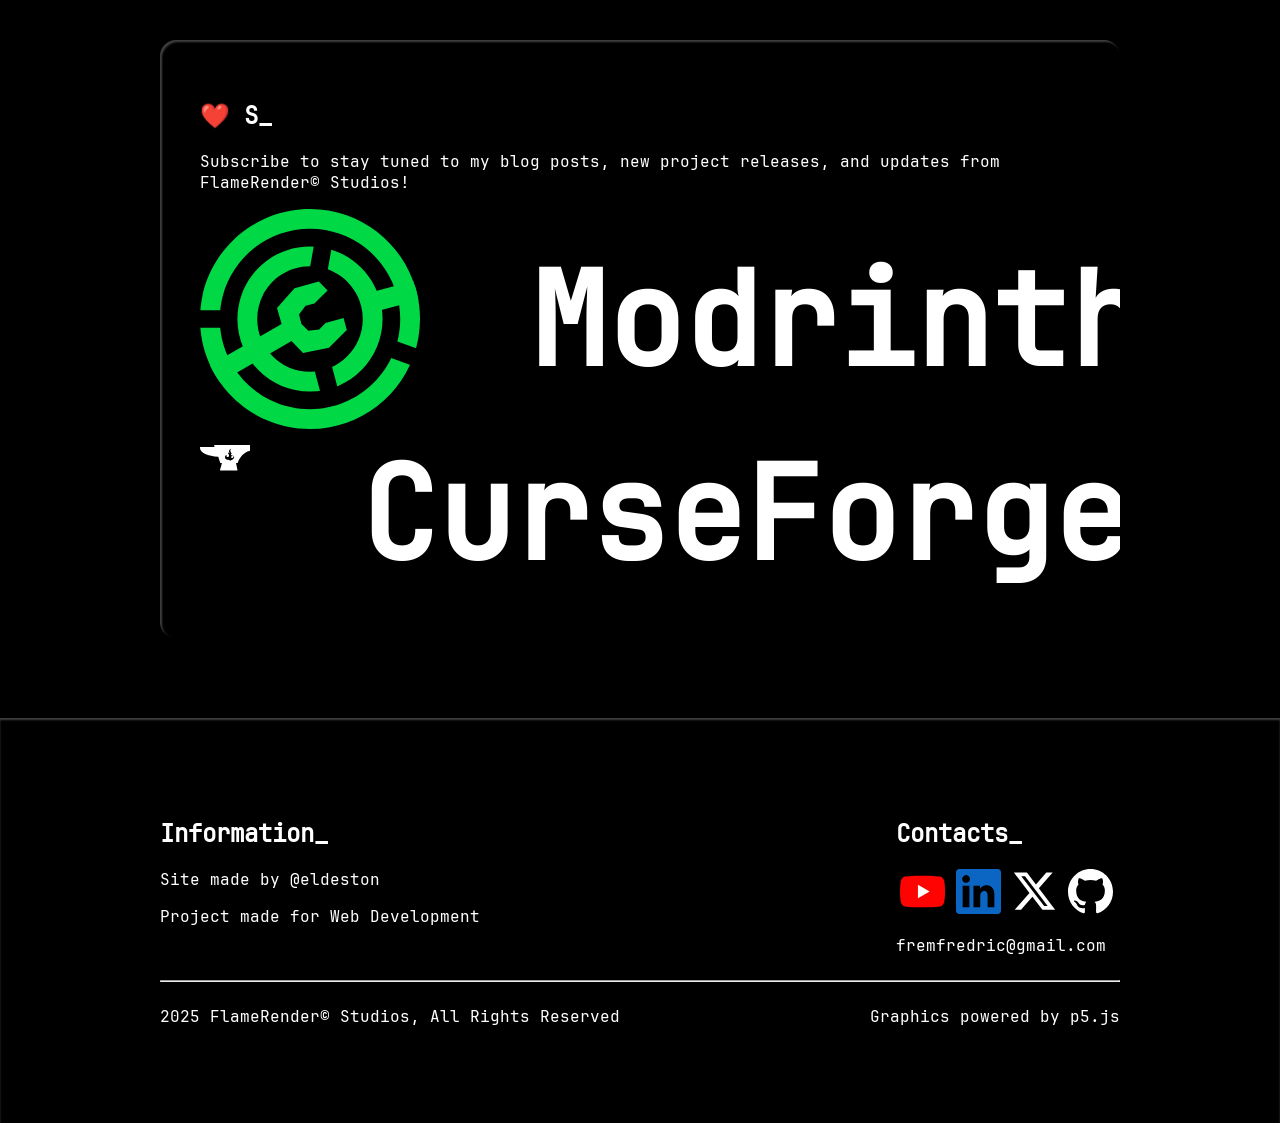
==== commit 8ac14bca: "4th attempt" ====
--- a/index.html
+++ b/index.html
@@ -28,7 +28,7 @@
                 <a class="gradientButton" href="#professions">💻 Professions<span class="cursorBlink">_</span></a>
             </div>
 
-            <a href="#theStudio"><img class="logoMain" src="assets/logo.svg" alt="It's free real estate."></a>
+            <a href="#theStudio"><img id="logoMain" src="assets/logo.svg" alt="It's free real estate."></a>
 
             <div>
                 <a class="gradientButton" href="#community">🌐 Community<span class="cursorBlink">_</span></a>
--- a/assets/styles.css
+++ b/assets/styles.css
@@ -1,10 +1,12 @@
 /* ---------------------------------------------------------------- Miscs ---------------------------------------------------------------- */
 
+/* For custom font */
 @font-face{
     font-family: 'JetBrains';
     src: url(JetBrainsMono-Regular.ttf);
 }
 
+/* Smoothes the blinking cursor */
 @keyframes alphaAnim{
     from{
         opacity: 0%;
@@ -15,6 +17,7 @@
     }
 }
 
+/* For gallery carousel */
 @keyframes galleryLoop{
     from{
         translate: 0 0;
@@ -94,7 +97,7 @@
 
 section{
     margin: 6.25% 12.5%;
-    padding: 6.25%;
+    padding: 3.125%;
 
     /* Keeps content inside the section */
     overflow: hidden;
@@ -113,6 +116,23 @@
 
 /* ---------------------------------------------------------------- IDs ---------------------------------------------------------------- */
 
+#me{
+    margin: 0 16px;
+}
+
+/* Logo hover animation */
+#logoMain{
+    margin: 0 16px;
+    width: 96px;
+
+    transition: 1s;
+}
+
+#logoMain:hover{
+    width: 128px;
+}
+
+/* For displaying p5.js graphics using iframes */
 #sketchP5{
     /* For some reason, a lof of the elemonts have top set for them */
     top: 0;
@@ -147,9 +167,10 @@
 }
 
 #theStudioContent{
-    display: flex;
-    justify-content: center;
+    /* Changes display to flex for more control on the layout */
+    display: flex;
     flex-direction: row;
+    justify-content: center;
 }
 
 #theStudioContent img{
@@ -165,10 +186,6 @@
     color: transparent;
 }
 
-#me{
-    margin: 0 16px;
-}
-
 /* ---------------------------------------------------------------- Classes ---------------------------------------------------------------- */
 
 .glassEffect{
@@ -226,17 +243,4 @@
 .tools{
     width: 25%;
     height: 25%;
-}
-
-/* Logo */
-.logoMain{
-    margin: 0 16px;
-    
-    width: 96px;
-
-    transition: 1s;
-}
-
-.logoMain:hover{
-    width: 128px;
 }
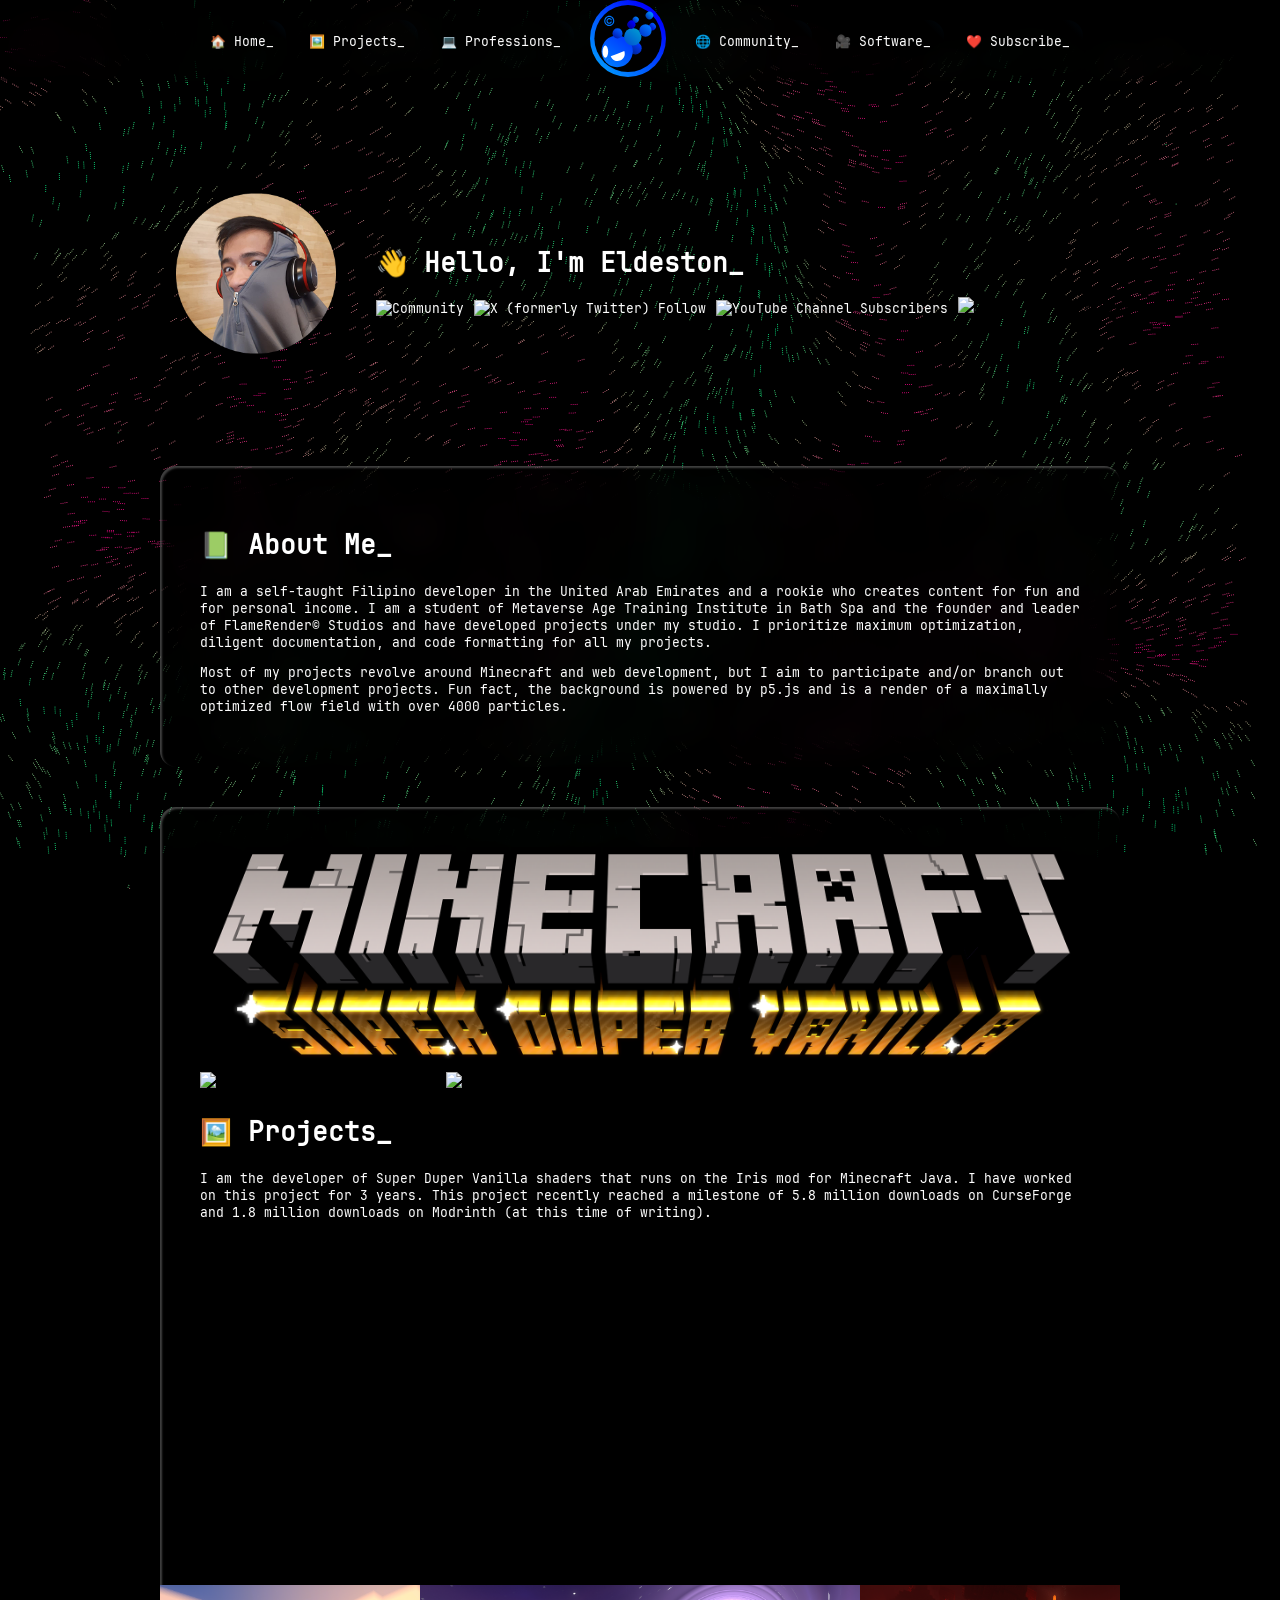
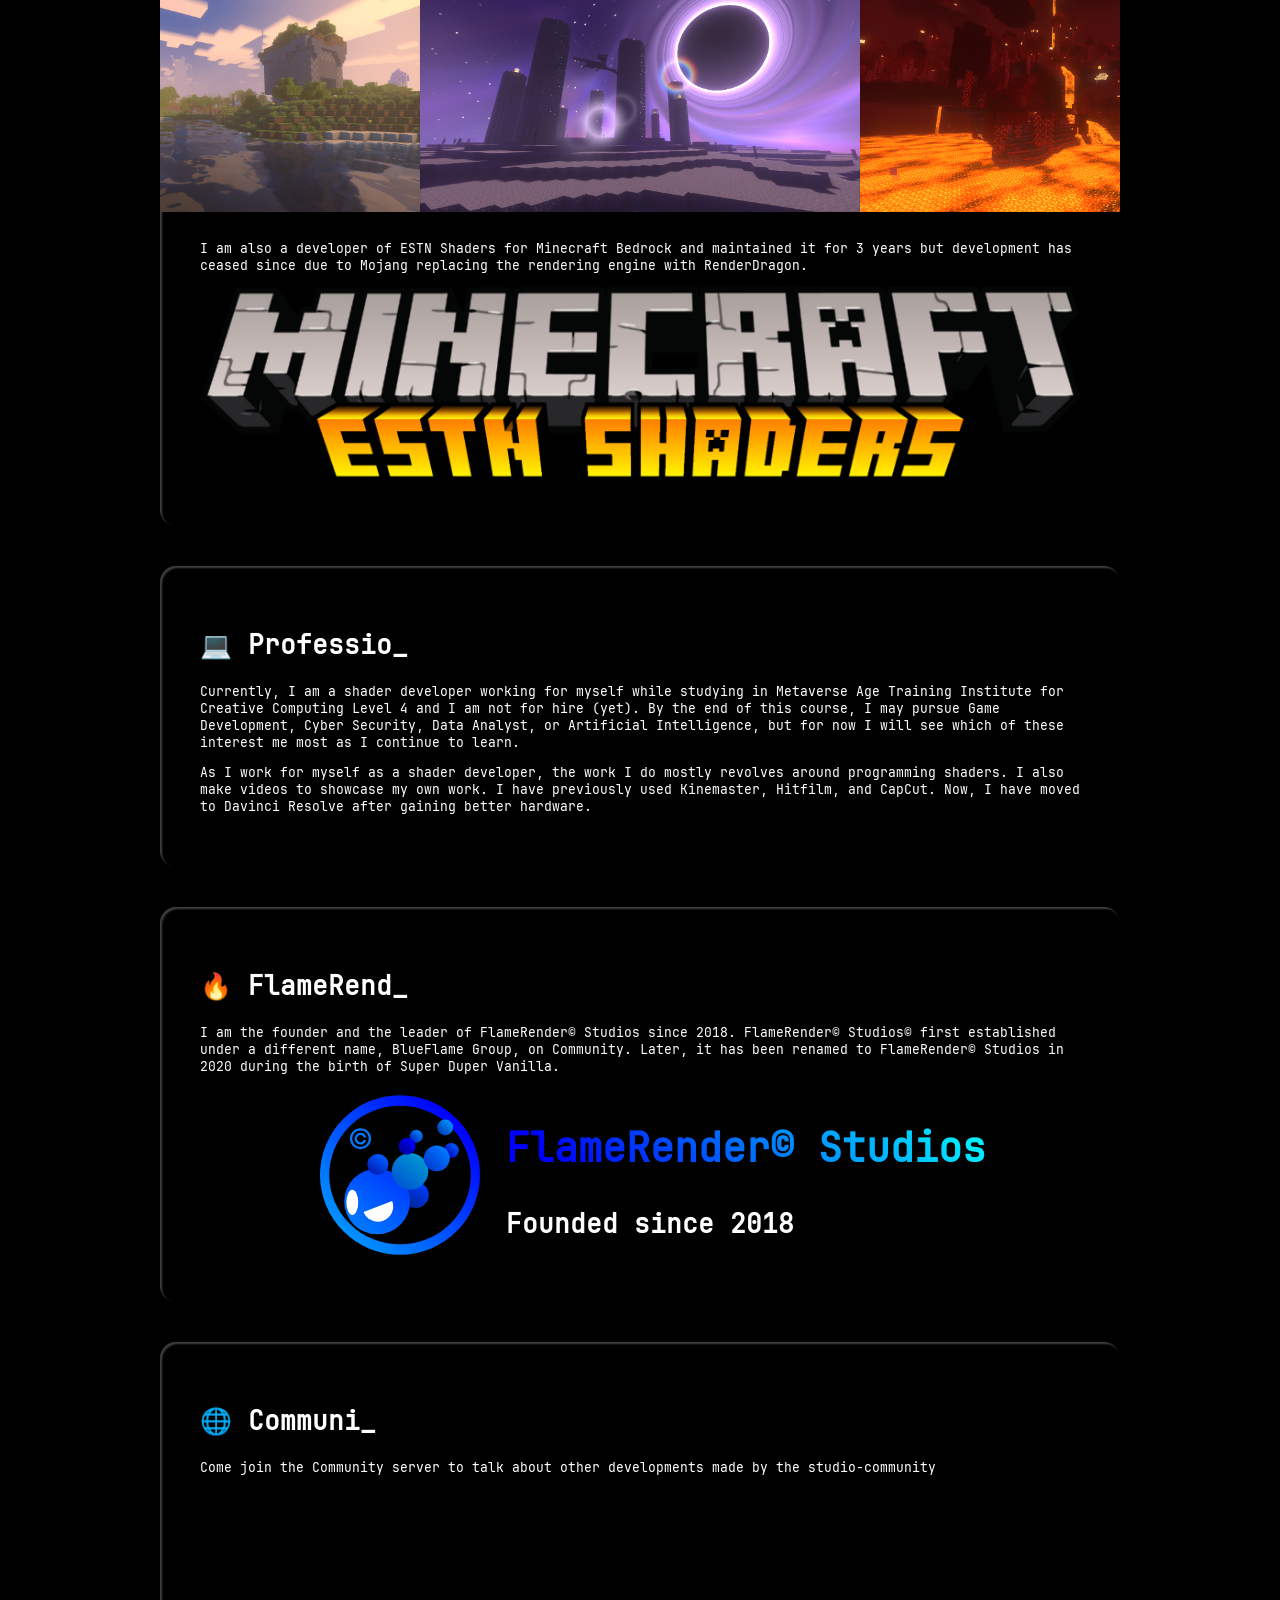
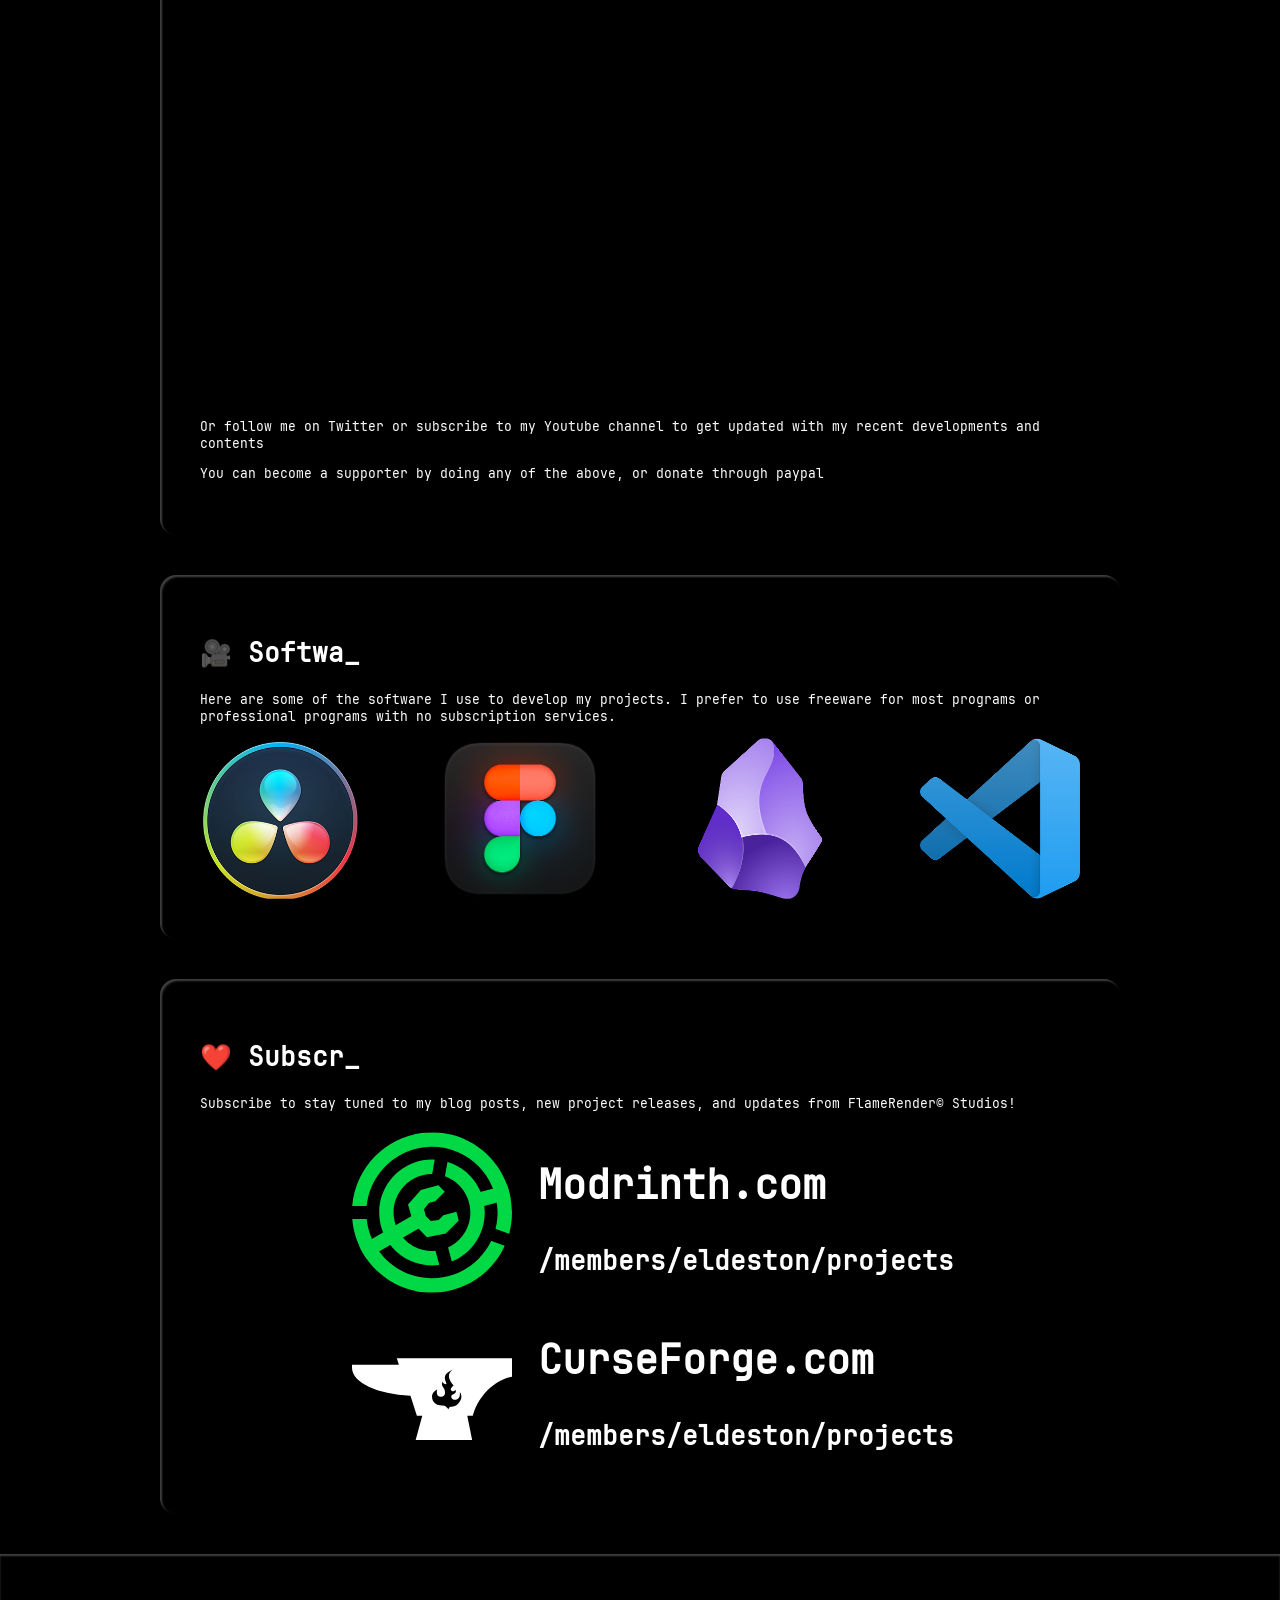
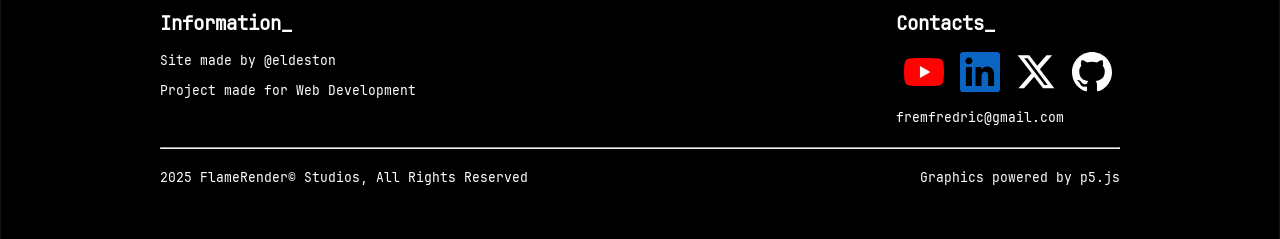
==== commit b20b8b93: "Last attempt for a responsive website" ====
--- a/index.html
+++ b/index.html
@@ -53,7 +53,7 @@
         <section class="glassEffect">
             <h1><span class="typing">📗 About Me</span><span class="cursorBlink">_</span></h1>
             <p>I am a self-taught Filipino developer in the United Arab Emirates and a rookie who creates content for fun and for personal income. I am a student of Metaverse Age Training Institute in Bath Spa and the founder and leader of FlameRender© Studios and have developed projects under my studio. I prioritize maximum optimization, diligent documentation, and code formatting for all my projects.</p>
-            <p>Most of my projects revolve around Minecraft and web development, but I aim to participate and/or branch out to other development projects. Fun fact, the background is powered by p5.js and is a render of a maximally optimized flow field with over 1000 particles.</p>
+            <p>Most of my projects revolve around Minecraft and web development, but I aim to participate and/or branch out to other development projects. Fun fact, the background is powered by p5.js and is a render of a maximally optimized flow field with over 4000 particles.</p>
         </section>
 
         <!-- Projects -->
@@ -66,6 +66,11 @@
 
             <p>I am the developer of Super Duper Vanilla shaders that runs on the Iris mod for Minecraft Java. I have worked on this project for 3 years. This project recently reached a milestone of 5.8 million downloads on CurseForge and 1.8 million downloads on Modrinth (at this time of writing).</p>
             
+            <div class="contentRowEven">
+                <iframe class="youTubeEmbed" src="https://www.youtube.com/embed/7pNVfX_ywkM?si=a0mbEz1CB2BBPetB" title="YouTube video player" allow="accelerometer; autoplay; clipboard-write; encrypted-media; gyroscope; picture-in-picture; web-share" referrerpolicy="strict-origin-when-cross-origin" allowfullscreen></iframe>
+                <iframe class="youTubeEmbed" src="https://www.youtube.com/embed/1gaI9rWunhA?si=T97gwQ4XUDT9vyEX" title="YouTube video player" allow="accelerometer; autoplay; clipboard-write; encrypted-media; gyroscope; picture-in-picture; web-share" referrerpolicy="strict-origin-when-cross-origin" allowfullscreen></iframe>
+            </div>
+
             <div id="imgContainer">
                 <img src="assets/media/images/nostalgia.png" alt="It's free real estate.">
                 <img src="assets/media/images/theGrandFinale.png" alt="It's free real estate.">
@@ -78,9 +83,9 @@
                 <img src="assets/media/images/warmth.png" alt="It's free real estate.">
             </div>
 
+            <p>I am also a developer of ESTN Shaders for Minecraft Bedrock and maintained it for 3 years but development has ceased since due to Mojang replacing the rendering engine with RenderDragon.</p>
+
             <img src="assets/media/estn.png" alt="It's free real estate." width="100%">
-
-            <p>I am also a developer of ESTN Shaders for Minecraft Bedrock and maintained it for 3 years but development has ceased since due to Mojang replacing the rendering engine with RenderDragon.</p>
         </section>
 
         <!-- Professions -->
@@ -95,9 +100,12 @@
             <h1><span class="typing">🔥 FlameRender© Studios</span><span class="cursorBlink">_</span></h1>
             <p>I am the founder and the leader of FlameRender© Studios since 2018. FlameRender© Studios© first established under a different name, BlueFlame Group, on Community. Later, it has been renamed to FlameRender© Studios in 2020 during the birth of Super Duper Vanilla.</p>
         
-            <div id="theStudioContent">
-                <img src="assets/logo.svg" alt="It's free real estate.">
-                <h1 class="largeText">FlameRender© Studios</h1>
+            <div class="displayContent">
+                <img class="displayContentLogo" src="assets/logo.svg" alt="It's free real estate.">
+                <div>
+                    <h1 class="displayContentText" id="textGradient">FlameRender© Studios</h1>
+                    <h1>Founded since 2018</h1>
+                </div>
             </div>
         </section>
 
@@ -117,6 +125,7 @@
         <section class="glassEffect" id="software">
             <h1><span class="typing">🎥 Software</span><span class="cursorBlink">_</span></h1>
             <p>Here are some of the software I use to develop my projects. I prefer to use freeware for most programs or professional programs with no subscription services.</p>
+            
             <div class="contentRowEven">
                 <img class="tools" src="assets/media/icons/DaVinci.png" alt="It's free real estate.">
                 <img class="tools" src="assets/media/icons/Figma.png" alt="It's free real estate.">
@@ -129,13 +138,21 @@
         <section class="glassEffect" id="subscribe">
             <h1><span class="typing">❤️ Subscribe</span><span class="cursorBlink">_</span></h1>
             <p>Subscribe to stay tuned to my blog posts, new project releases, and updates from FlameRender© Studios!</p>
-            <div class="contentRow">
-                <img class="tools" src="assets/media/icons/platform/Modrinth.svg" alt="It's free real estate.">
-                <h1 class="largeText">Modrinth</h1>
+
+            <div class="displayContent">
+                <img class="displayContentLogo" src="assets/media/icons/platform/Modrinth.svg" alt="It's free real estate.">
+                <div>
+                    <h1 class="displayContentText">Modrinth.com</h1>
+                    <h1>/members/eldeston/projects</h1>
+                </div>
             </div>
-            <div class="contentRow">
-                <img class="tools" src="assets/media/icons/platform/CurseForge.svg" alt="It's free real estate.">
-                <h1 class="largeText">CurseForge</h1>
+
+            <div class="displayContent">
+                <img class="displayContentLogo" src="assets/media/icons/platform/CurseForge.svg" alt="It's free real estate.">
+                <div>
+                    <h1 class="displayContentText">CurseForge.com</h1>
+                    <h1>/members/eldeston/projects</h1>
+                </div>
             </div>
         </section>
 
@@ -145,18 +162,19 @@
                 <div>
                     <h2>Information<span class="cursorBlink">_</span></h2>
                     <p>Site made by @eldeston</p>
-                    
                     <p>Project made for Web Development</p>
                 </div>
     
                 <div>
                     <h2>Contacts<span class="cursorBlink">_</span></h2>
+
                     <div class="contentRowEven">
                         <a href="https://www.youtube.com/@eldeston" target="_blank"><img class="socials" src="assets/media/icons/socialMedia/YouTube.svg" alt="It's free real estate."></a>
                         <a href="https://www.linkedin.com/in/frem-patalinghug-407ba5353" target="_blank"><img class="socials" src="assets/media/icons/socialMedia/LinkedIn.svg" alt="It's free real estate."></a>
                         <a href="https://x.com/eldeston" target="_blank"><img class="socials" src="assets/media/icons/socialMedia/X Negative.svg" alt="It's free real estate."></a>
                         <a href="https://github.com/Eldeston" target="_blank"><img class="socials" src="assets/media/icons/socialMedia/Github Negative.svg" alt="It's free real estate."></a>
                     </div>
+
                     <p>fremfredric@gmail.com</p>
                 </div>
             </div>
--- a/assets/styles.css
+++ b/assets/styles.css
@@ -58,7 +58,20 @@
     color: white;
 }
 
+h1{
+    font-size: 2vw;
+}
+
+h2{
+    font-size: 1.5vw;
+}
+
+p{
+    font-size: 1vw;
+}
+
 a{
+    font-size: 1vw;
     /* Sets text decoration for anchors (links) to none */
     text-decoration: none;
 }
@@ -86,8 +99,8 @@
 }
 
 header{
-    /* Instead of giving margin or padding, increase the flex box height relative to the screen's height */
-    height: 50vh;
+    /* Give a margin equal to 1/8 of the screen height */
+    margin: 12.5vh 0;
 
     /* Changes display to flex for more control on the layout */
     display: flex;
@@ -96,7 +109,7 @@
 }
 
 section{
-    margin: 6.25% 12.5%;
+    margin: 3.125% 12.5%;
     padding: 3.125%;
 
     /* Keeps content inside the section */
@@ -108,7 +121,7 @@
 }
 
 footer{
-    padding: 6.25% 12.5%;
+    padding: 3.125% 12.5%;
 
     /* Top emboss highlight effect */
     box-shadow: 0 2px 2px rgb(255, 255, 255, 0.25) inset;
@@ -117,19 +130,20 @@
 /* ---------------------------------------------------------------- IDs ---------------------------------------------------------------- */
 
 #me{
-    margin: 0 16px;
+    margin: 0 3.125%;
+    width: 12.5vw;
 }
 
 /* Logo hover animation */
 #logoMain{
     margin: 0 16px;
-    width: 96px;
+    width: 6vw;
 
     transition: 1s;
 }
 
 #logoMain:hover{
-    width: 128px;
+    width: 9vw;
 }
 
 /* For displaying p5.js graphics using iframes */
@@ -151,7 +165,7 @@
 
 /* For the animated carousel */
 #imgContainer{
-    margin: 64px 0;
+    margin: 3.125% 0;
     width: fit-content;
 
     /* Changes display to flex for more control on the layout */
@@ -166,27 +180,21 @@
     width: 50%;
 }
 
-#theStudioContent{
-    /* Changes display to flex for more control on the layout */
-    display: flex;
-    flex-direction: row;
-    justify-content: center;
-}
-
-#theStudioContent img{
-    margin: 0 1%;
-    width: 25%;
-}
-
-#theStudioContent h1{
-    margin: 0;
+#textGradient{
+    /* Sets the background using a linear gradient */
     background: linear-gradient(45deg, rgba(0, 0, 255, 1) 11%, rgba(0, 255, 255, 1) 100%);
+    /* This clips the background inside the text */
     background-clip: text;
 
+    /* Makes the element transparent to reveal the background */
     color: transparent;
 }
 
 /* ---------------------------------------------------------------- Classes ---------------------------------------------------------------- */
+
+.cursorBlink{
+    animation: alphaAnim 1s infinite;
+}
 
 .glassEffect{
     backdrop-filter: blur(16px);
@@ -195,7 +203,7 @@
 }
 
 .gradientButton{
-    padding: 16px 16px;
+    padding: 1vw;
 
     text-decoration: none;
 
@@ -214,33 +222,47 @@
     background-position: 100%;
 }
 
-.cursorBlink{
-    animation: alphaAnim 1s infinite;
+.displayContent{
+    /* Changes display to flex for more control on the layout */
+    display: flex;
+    flex-direction: row;
+    justify-content: center;
+}
+
+.displayContentLogo{
+    margin: 0 2vw;
+    width: 12.5vw;
+}
+
+.displayContentText{
+    font-size: 3.125vw;
+}
+
+.youTubeEmbed{
+    width: 64vh;
+    height: 36vh;
+    border: none;
 }
 
 .contentRow{
+    /* Changes display to flex for more control on the layout */
     display: flex;
     flex-direction: row;
 }
 
 .contentRowEven{
+    /* Changes display to flex for more control on the layout */
     display: flex;
     justify-content: space-between;
 }
 
-.largeText{
-    margin: auto 12.5%;
-
-    font-size: 8rem;
-}
-
 .socials{
-    margin: 0 4px;
-
-    width: 80%;
+    margin: 0 8px;
+    width: 3.125vw;
+    height: auto;
 }
 
 .tools{
-    width: 25%;
-    height: 25%;
+    width: 12.5vw;
+    height: auto;
 }
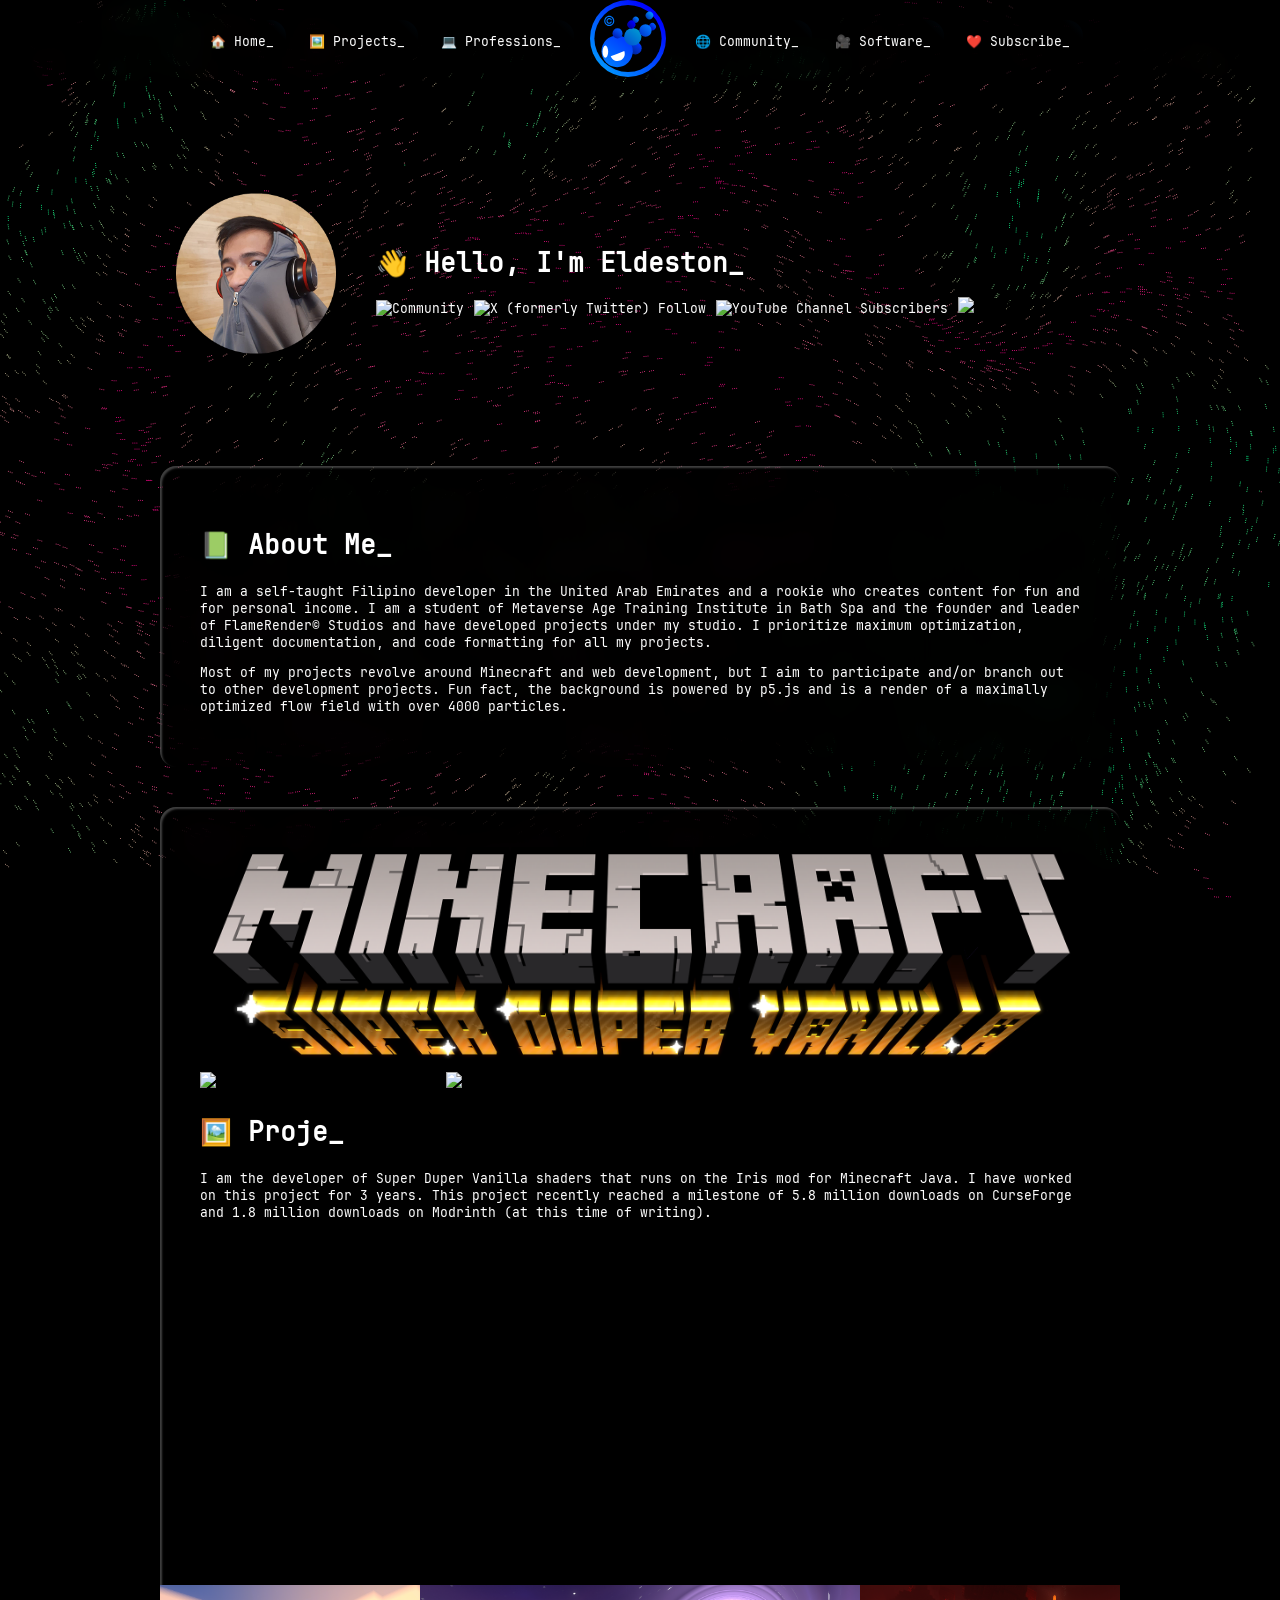
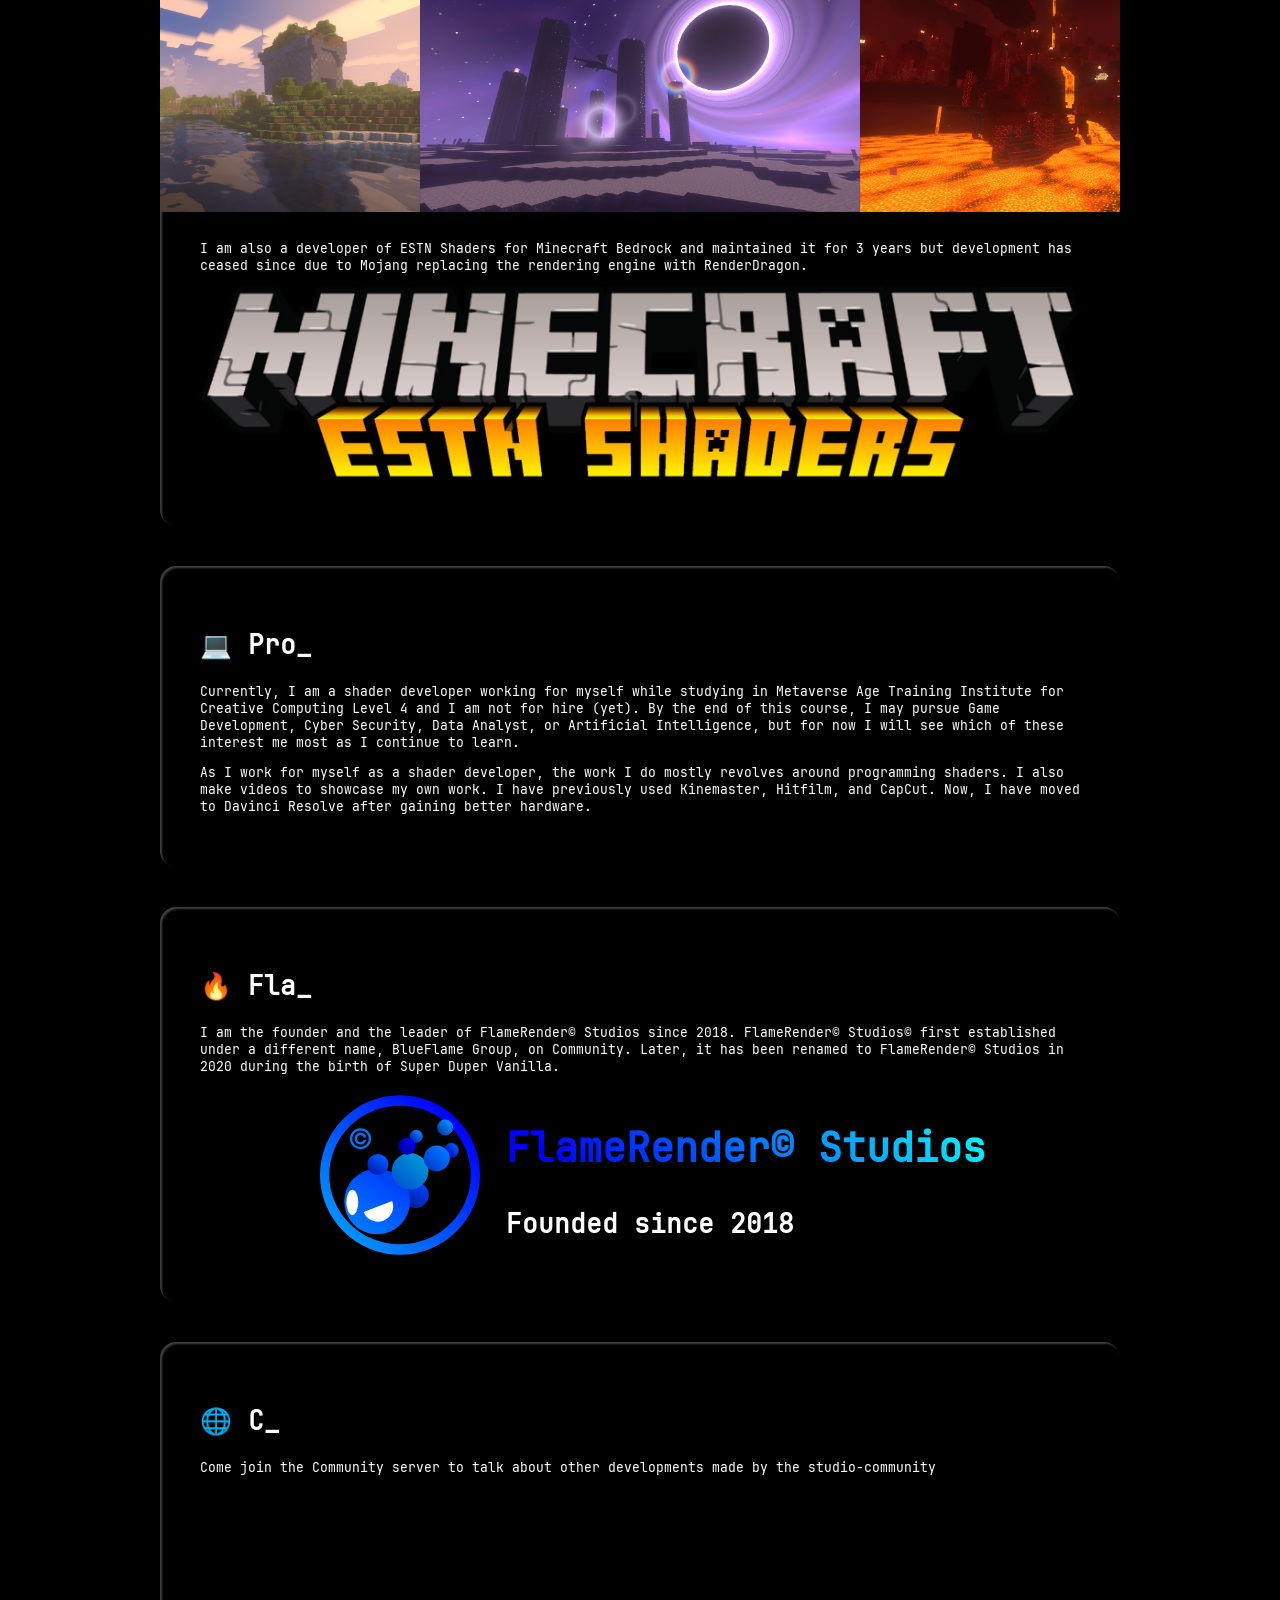
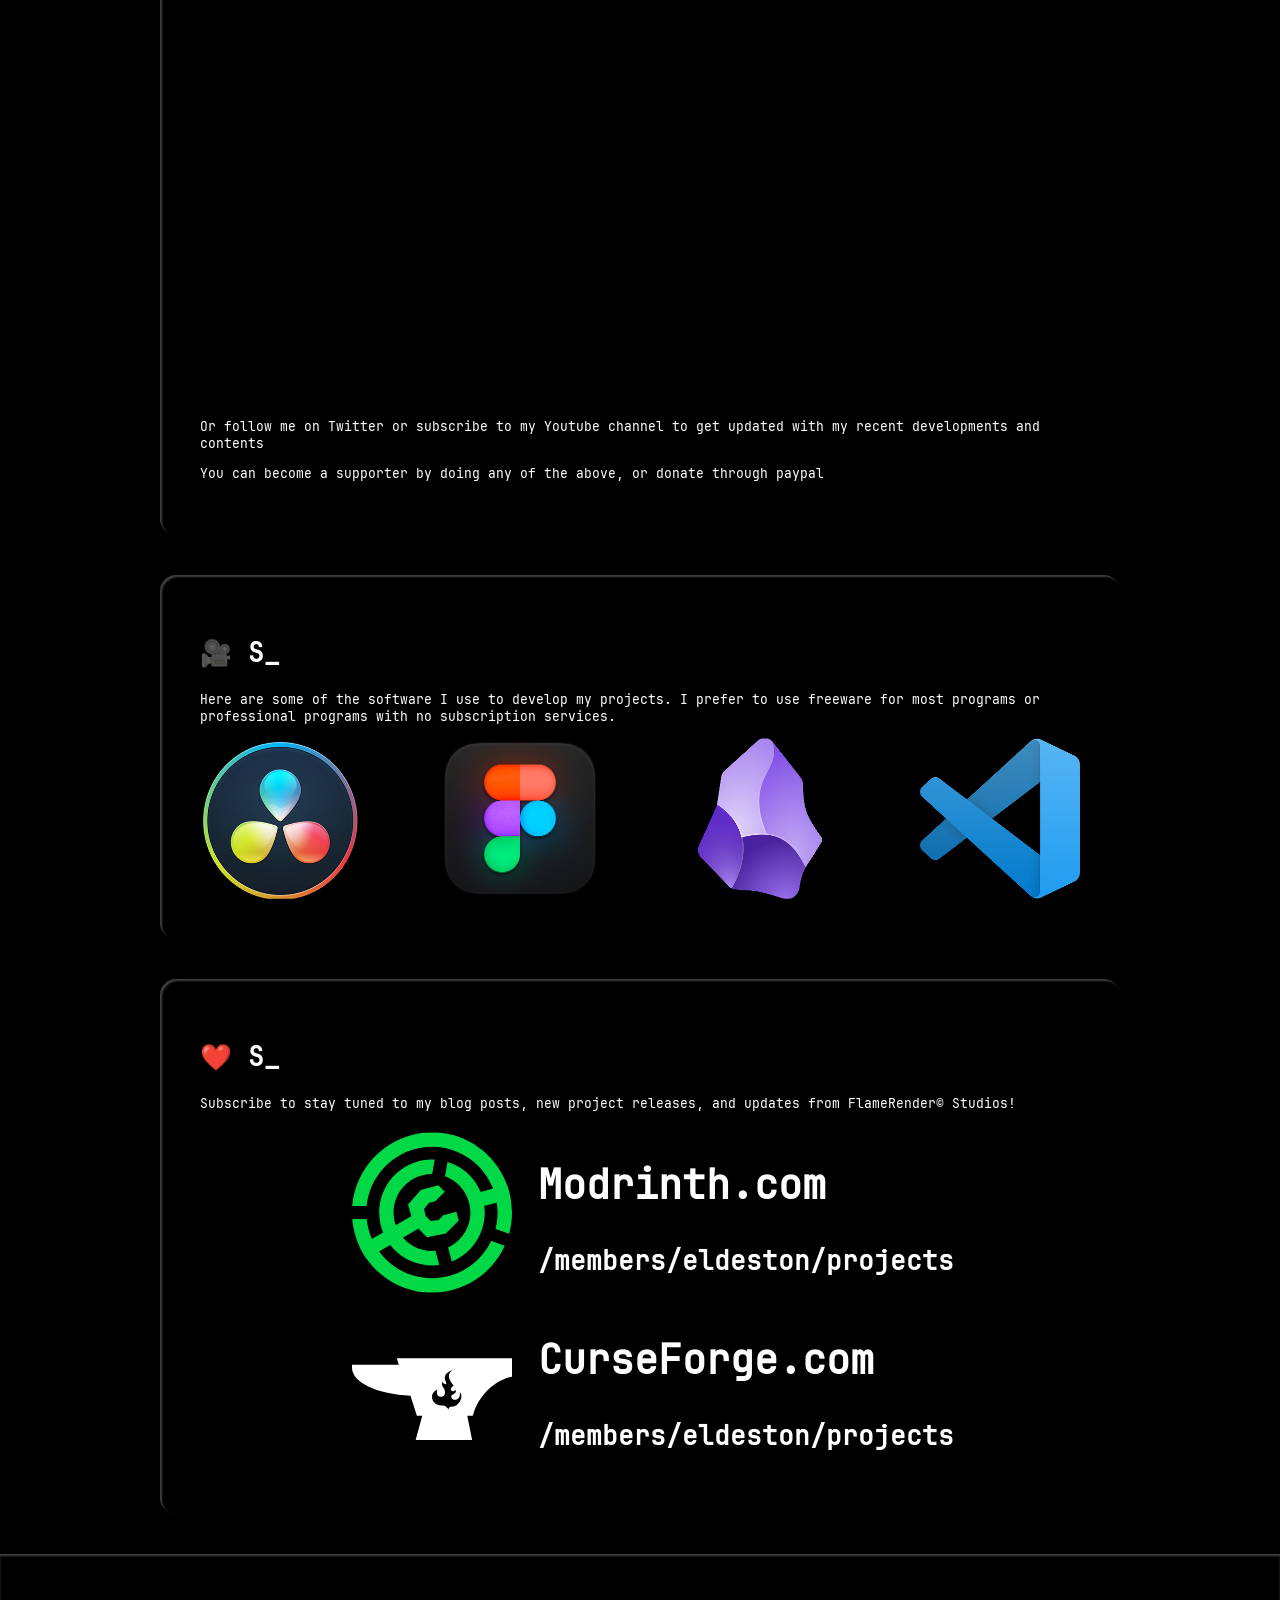
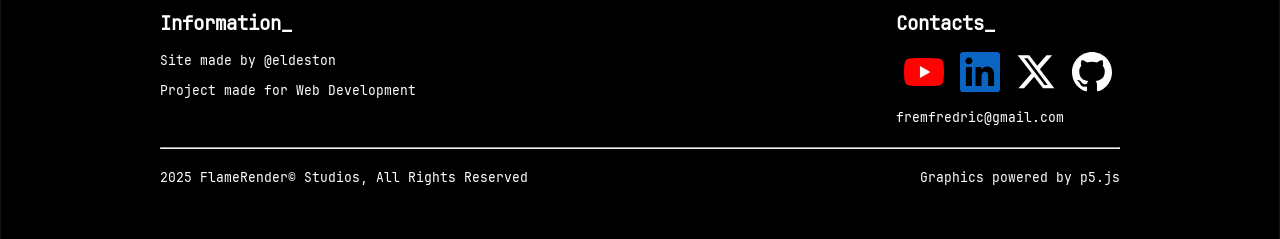
==== commit 809c6064: "Fix broken YouTube embed" ====
--- a/index.html
+++ b/index.html
@@ -67,8 +67,8 @@
             <p>I am the developer of Super Duper Vanilla shaders that runs on the Iris mod for Minecraft Java. I have worked on this project for 3 years. This project recently reached a milestone of 5.8 million downloads on CurseForge and 1.8 million downloads on Modrinth (at this time of writing).</p>
             
             <div class="contentRowEven">
-                <iframe class="youTubeEmbed" src="https://www.youtube.com/embed/7pNVfX_ywkM?si=a0mbEz1CB2BBPetB" title="YouTube video player" allow="accelerometer; autoplay; clipboard-write; encrypted-media; gyroscope; picture-in-picture; web-share" referrerpolicy="strict-origin-when-cross-origin" allowfullscreen></iframe>
-                <iframe class="youTubeEmbed" src="https://www.youtube.com/embed/1gaI9rWunhA?si=T97gwQ4XUDT9vyEX" title="YouTube video player" allow="accelerometer; autoplay; clipboard-write; encrypted-media; gyroscope; picture-in-picture; web-share" referrerpolicy="strict-origin-when-cross-origin" allowfullscreen></iframe>
+                <iframe class="youTubeEmbed" width="560" height="315" src="https://www.youtube.com/embed/7pNVfX_ywkM?si=a0mbEz1CB2BBPetB" title="YouTube video player" allow="accelerometer; autoplay; clipboard-write; encrypted-media; gyroscope; picture-in-picture; web-share" referrerpolicy="strict-origin-when-cross-origin" allowfullscreen></iframe>
+                <iframe class="youTubeEmbed" width="560" height="315" src="https://www.youtube.com/embed/1gaI9rWunhA?si=T97gwQ4XUDT9vyEX" title="YouTube video player" allow="accelerometer; autoplay; clipboard-write; encrypted-media; gyroscope; picture-in-picture; web-share" referrerpolicy="strict-origin-when-cross-origin" allowfullscreen></iframe>
             </div>
 
             <div id="imgContainer">
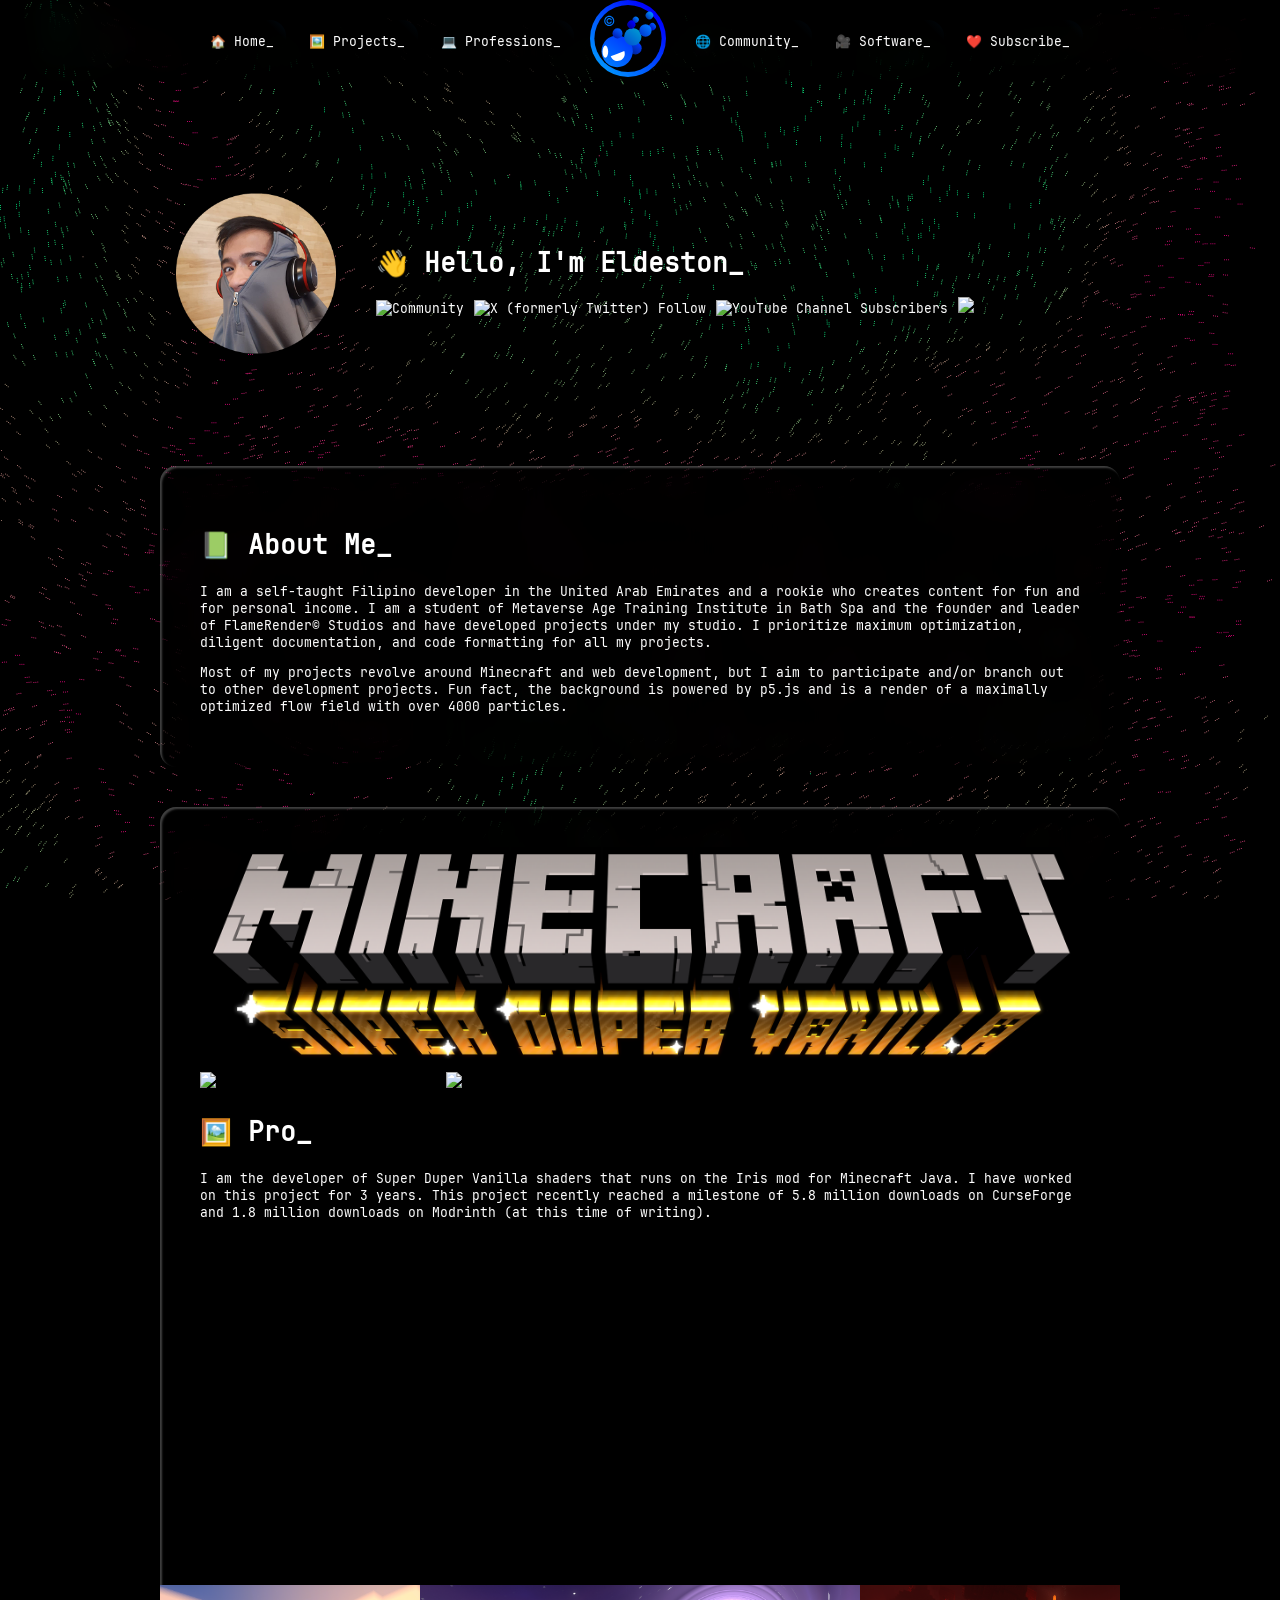
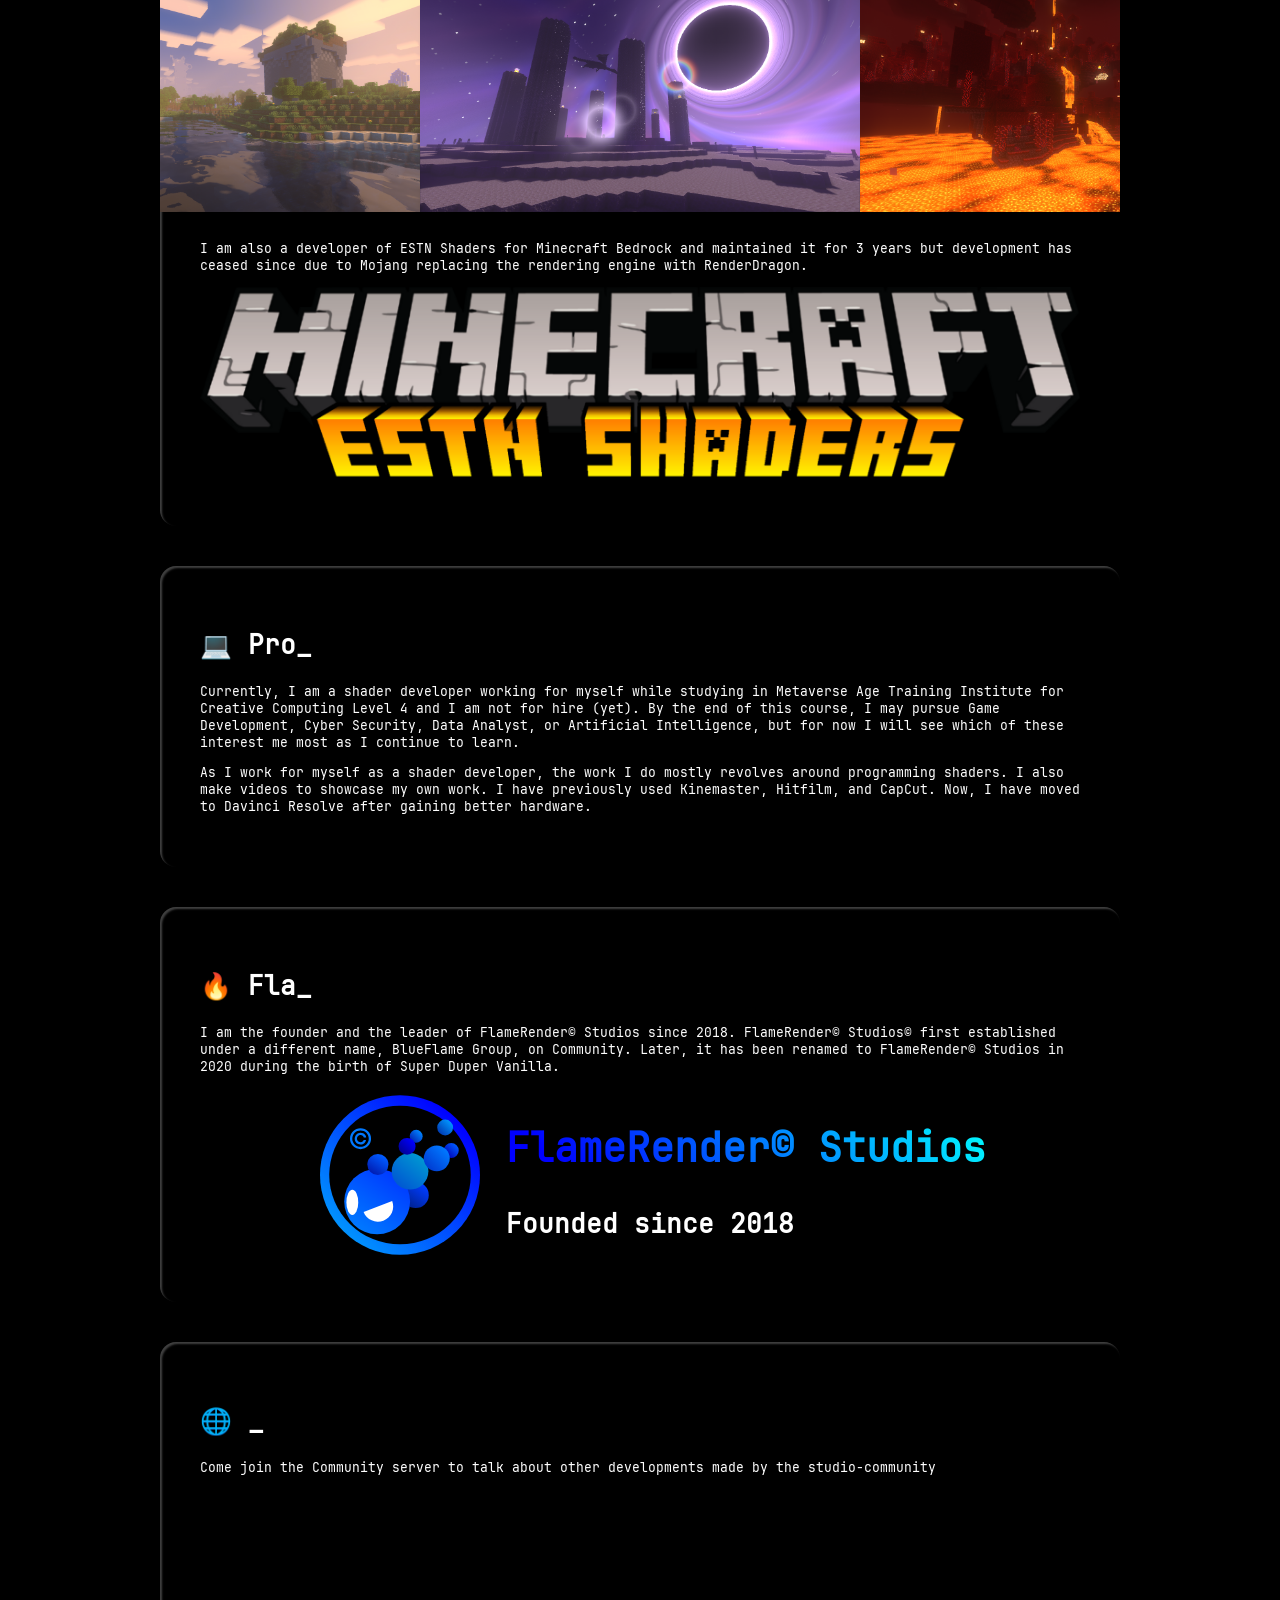
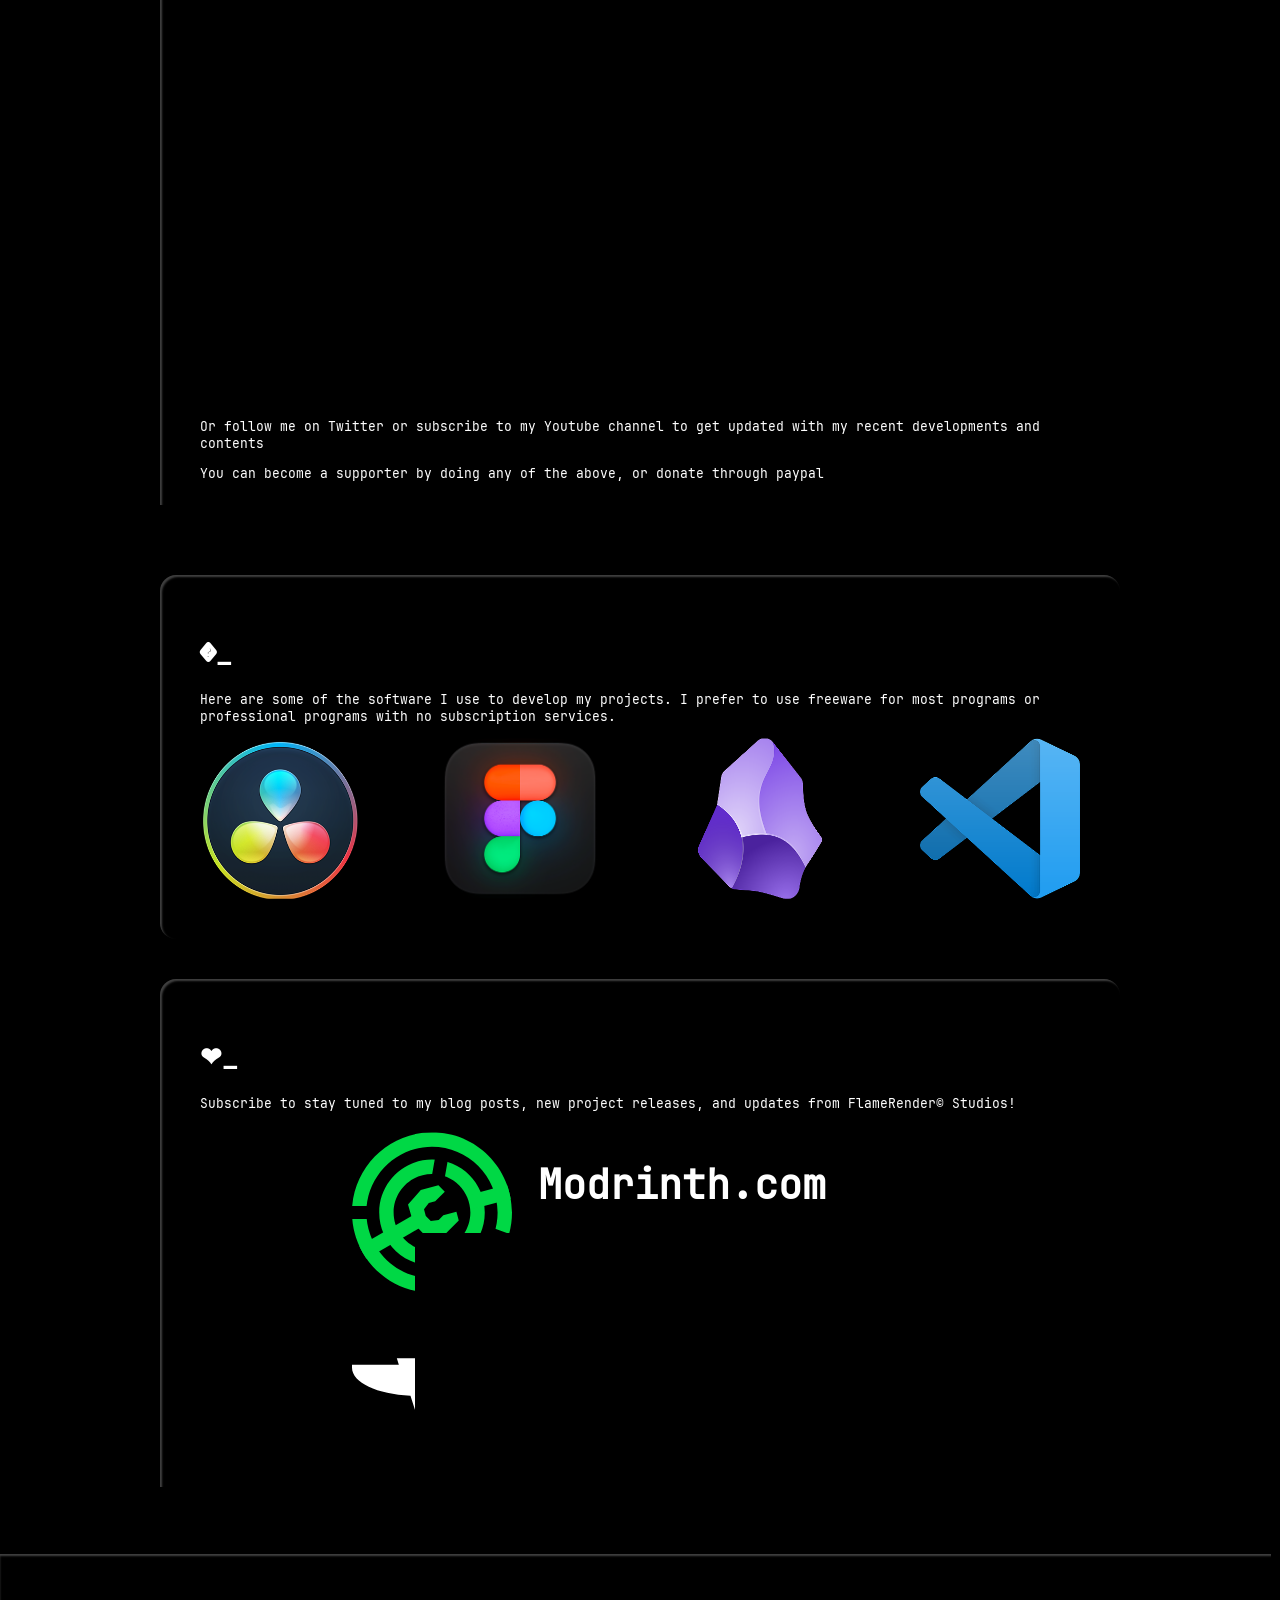
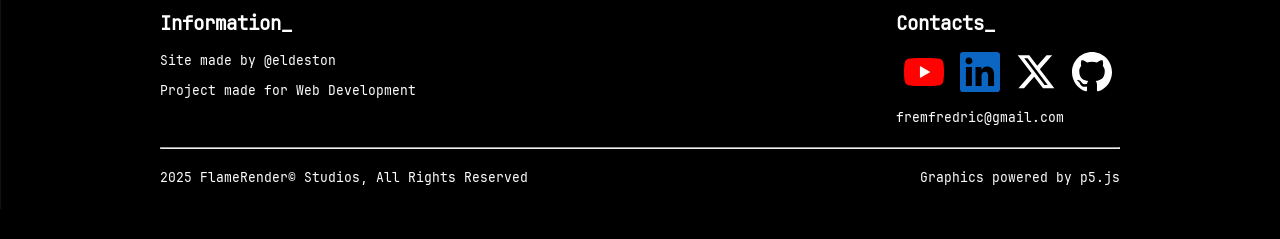
==== commit bf139f21: "Another attempt" ====
--- a/index.html
+++ b/index.html
@@ -67,8 +67,8 @@
             <p>I am the developer of Super Duper Vanilla shaders that runs on the Iris mod for Minecraft Java. I have worked on this project for 3 years. This project recently reached a milestone of 5.8 million downloads on CurseForge and 1.8 million downloads on Modrinth (at this time of writing).</p>
             
             <div class="contentRowEven">
-                <iframe class="youTubeEmbed" width="560" height="315" src="https://www.youtube.com/embed/7pNVfX_ywkM?si=a0mbEz1CB2BBPetB" title="YouTube video player" allow="accelerometer; autoplay; clipboard-write; encrypted-media; gyroscope; picture-in-picture; web-share" referrerpolicy="strict-origin-when-cross-origin" allowfullscreen></iframe>
-                <iframe class="youTubeEmbed" width="560" height="315" src="https://www.youtube.com/embed/1gaI9rWunhA?si=T97gwQ4XUDT9vyEX" title="YouTube video player" allow="accelerometer; autoplay; clipboard-write; encrypted-media; gyroscope; picture-in-picture; web-share" referrerpolicy="strict-origin-when-cross-origin" allowfullscreen></iframe>
+                <iframe class="youTubeEmbed" src="https://www.youtube.com/embed/7pNVfX_ywkM?si=a0mbEz1CB2BBPetB" title="YouTube video player" allow="accelerometer; autoplay; clipboard-write; encrypted-media; gyroscope; picture-in-picture; web-share" referrerpolicy="strict-origin-when-cross-origin" allowfullscreen></iframe>
+                <iframe class="youTubeEmbed" src="https://www.youtube.com/embed/1gaI9rWunhA?si=T97gwQ4XUDT9vyEX" title="YouTube video player" allow="accelerometer; autoplay; clipboard-write; encrypted-media; gyroscope; picture-in-picture; web-share" referrerpolicy="strict-origin-when-cross-origin" allowfullscreen></iframe>
             </div>
 
             <div id="imgContainer">
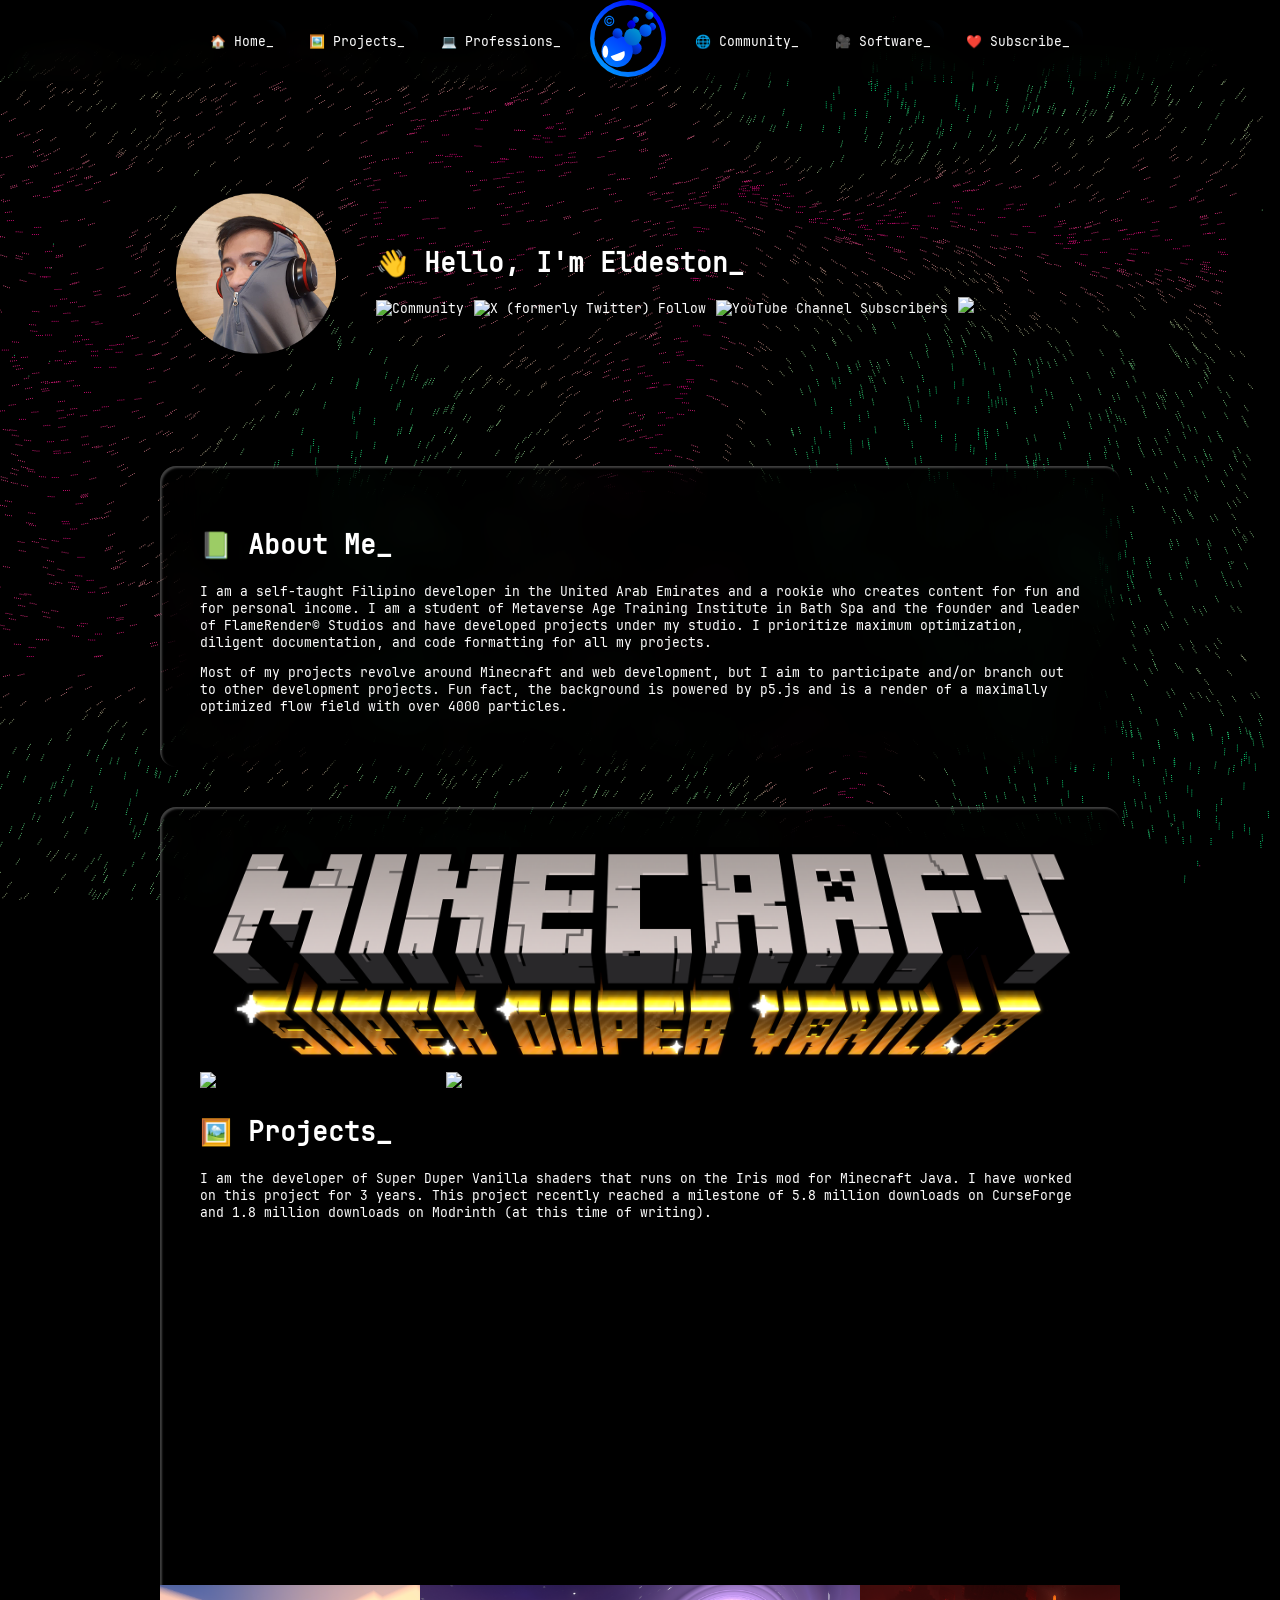
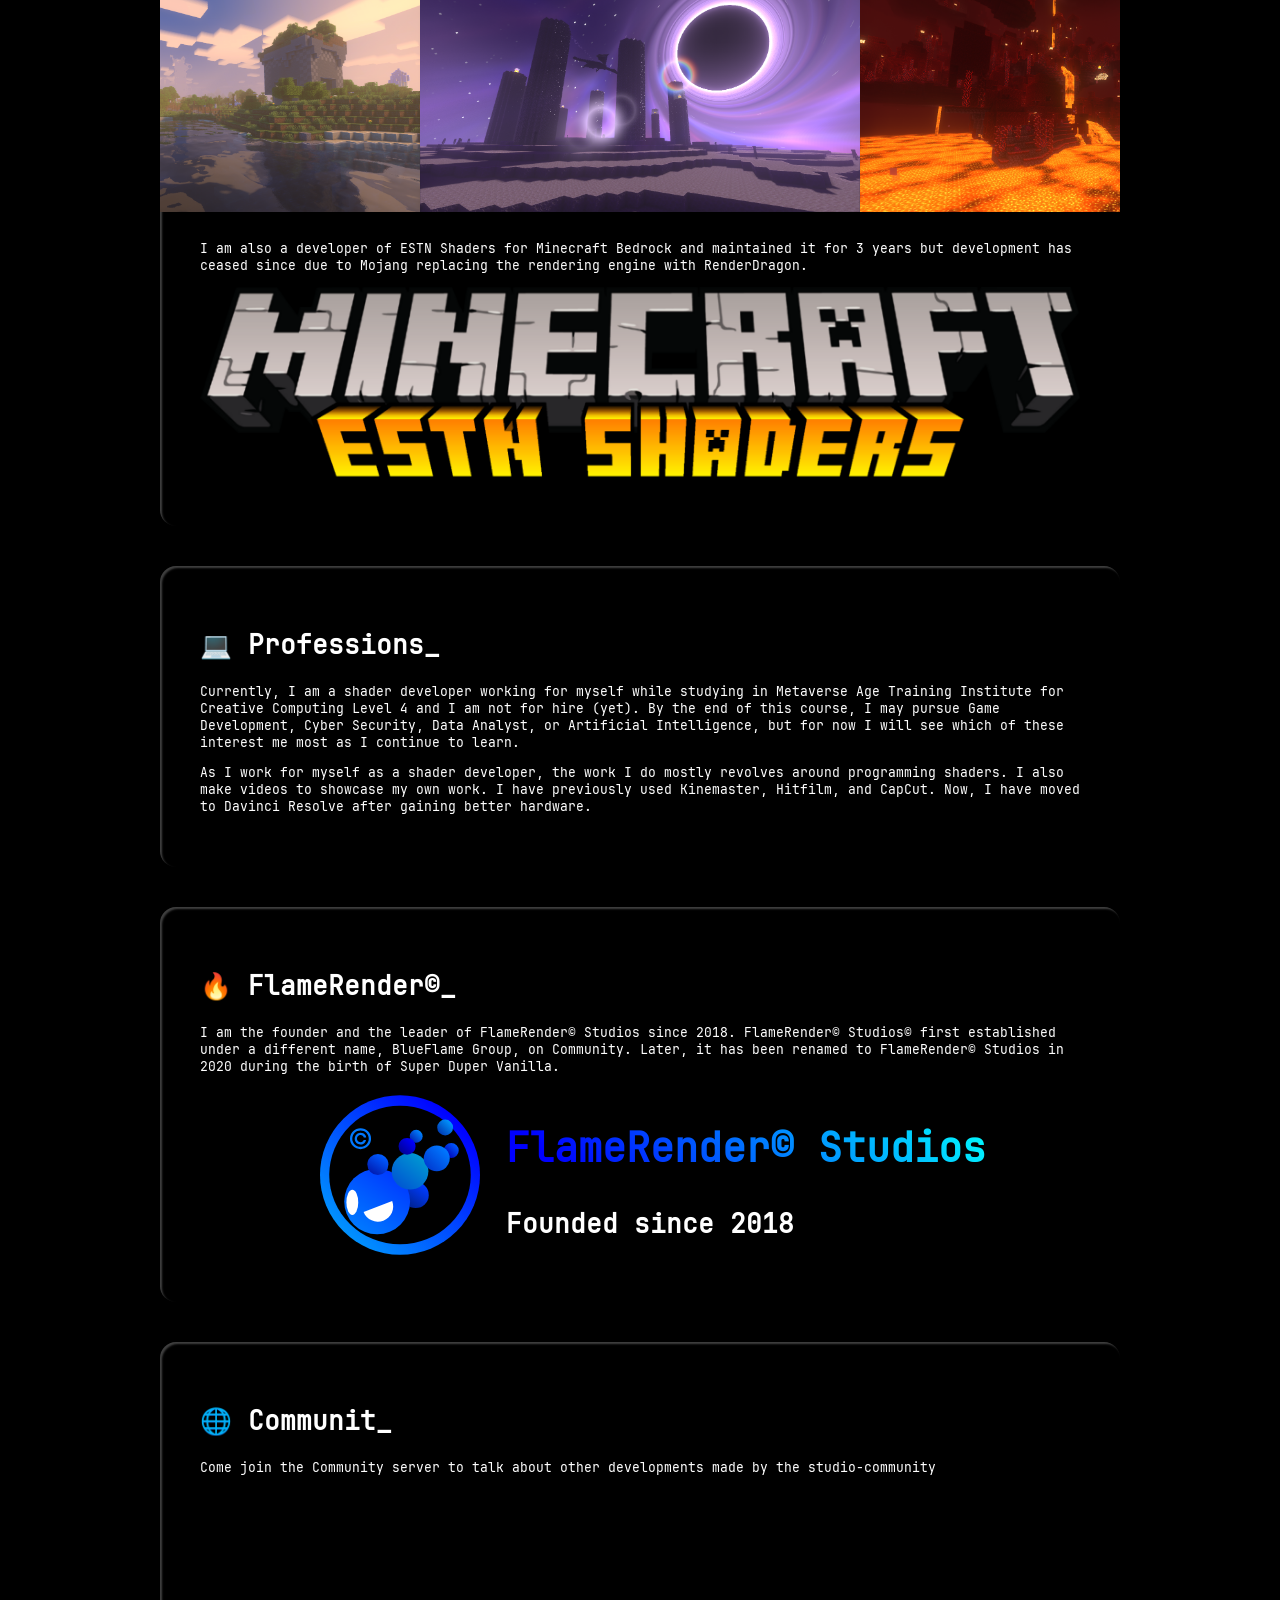
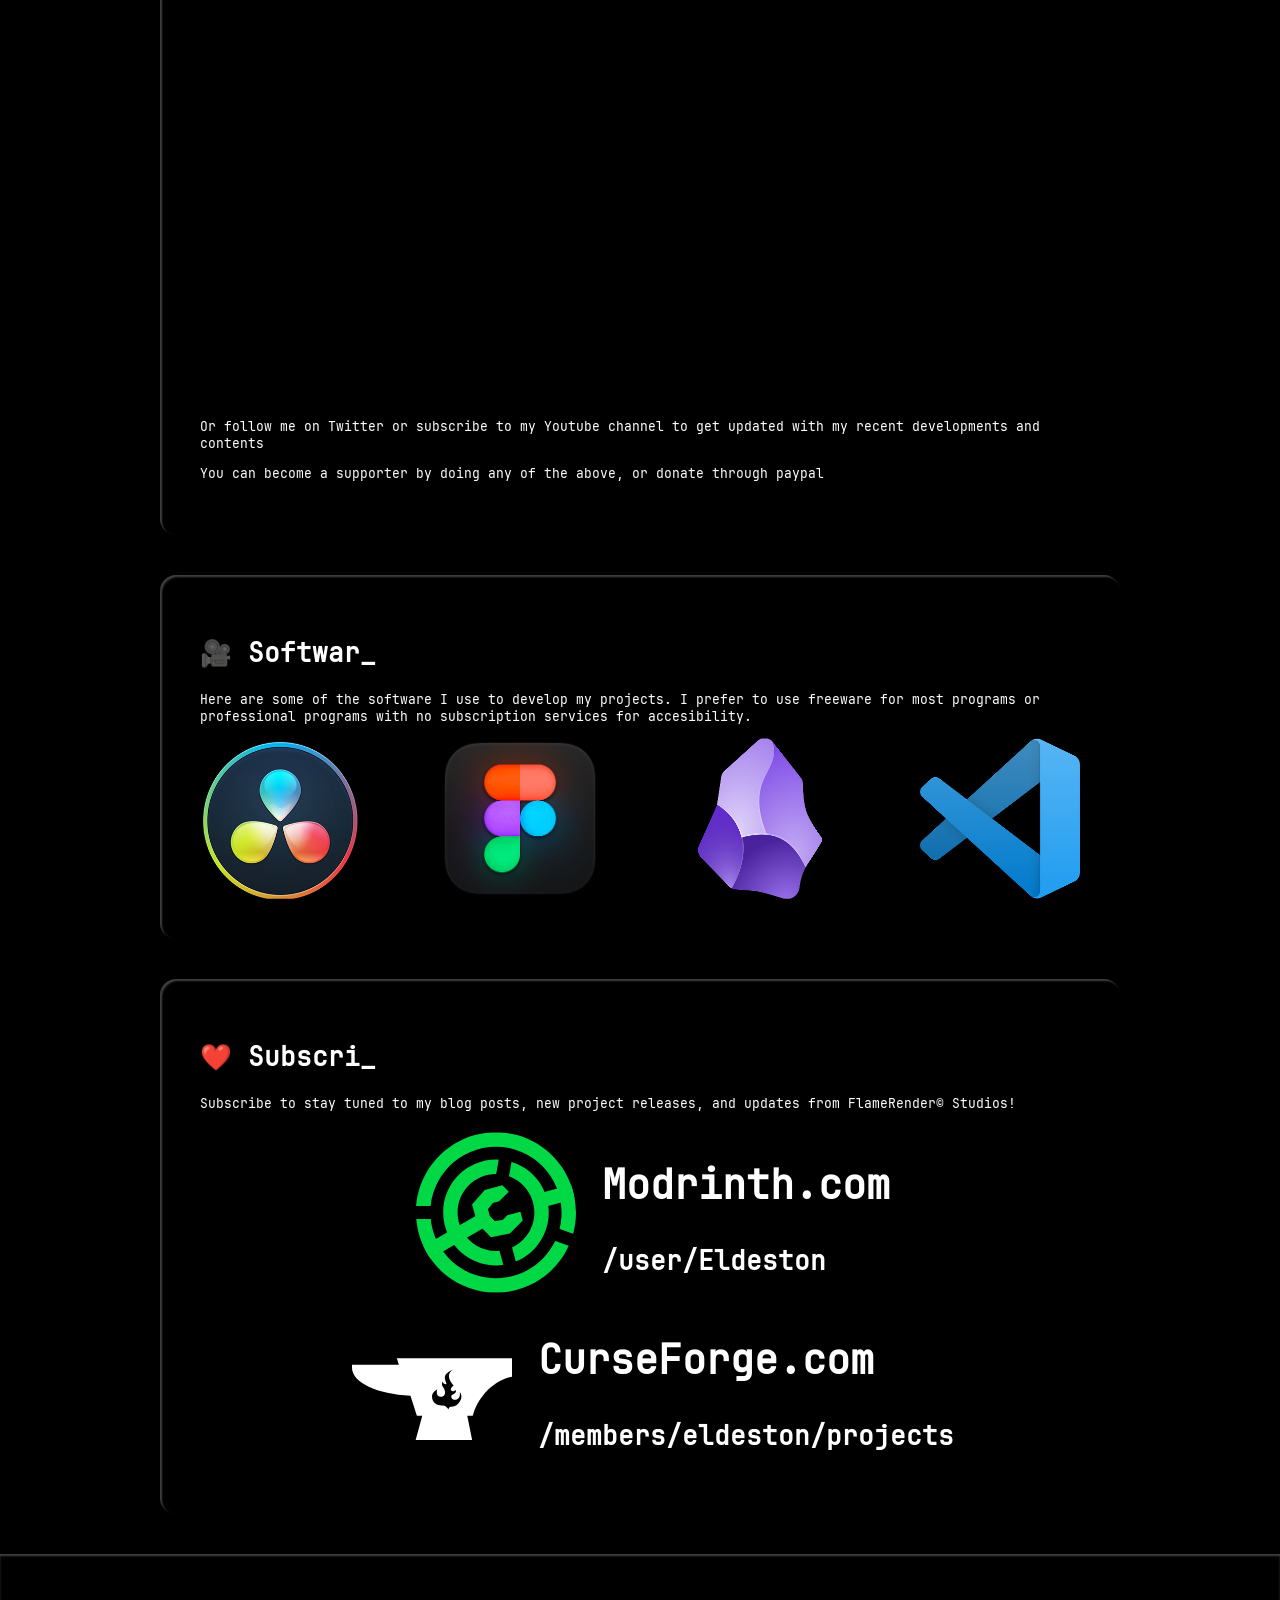
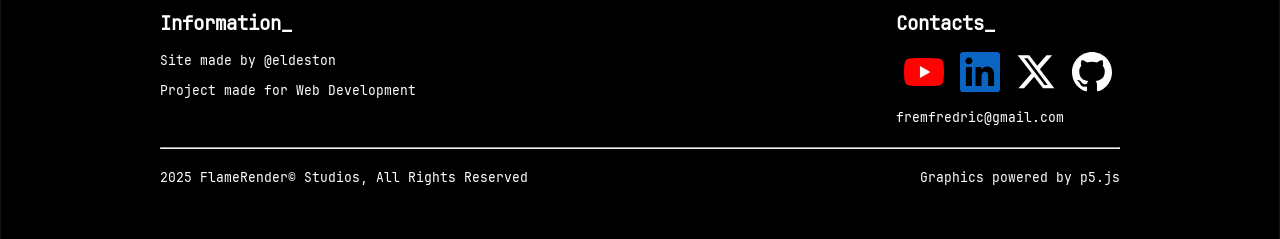
==== commit b3fd96b8: "Updated description" ====
--- a/index.html
+++ b/index.html
@@ -124,7 +124,7 @@
         <!-- Software -->
         <section class="glassEffect" id="software">
             <h1><span class="typing">🎥 Software</span><span class="cursorBlink">_</span></h1>
-            <p>Here are some of the software I use to develop my projects. I prefer to use freeware for most programs or professional programs with no subscription services.</p>
+            <p>Here are some of the software I use to develop my projects. I prefer to use freeware for most programs or professional programs with no subscription services for accesibility.</p>
             
             <div class="contentRowEven">
                 <img class="tools" src="assets/media/icons/DaVinci.png" alt="It's free real estate.">
@@ -143,7 +143,7 @@
                 <img class="displayContentLogo" src="assets/media/icons/platform/Modrinth.svg" alt="It's free real estate.">
                 <div>
                     <h1 class="displayContentText">Modrinth.com</h1>
-                    <h1>/members/eldeston/projects</h1>
+                    <h1>/user/Eldeston</h1>
                 </div>
             </div>
 
